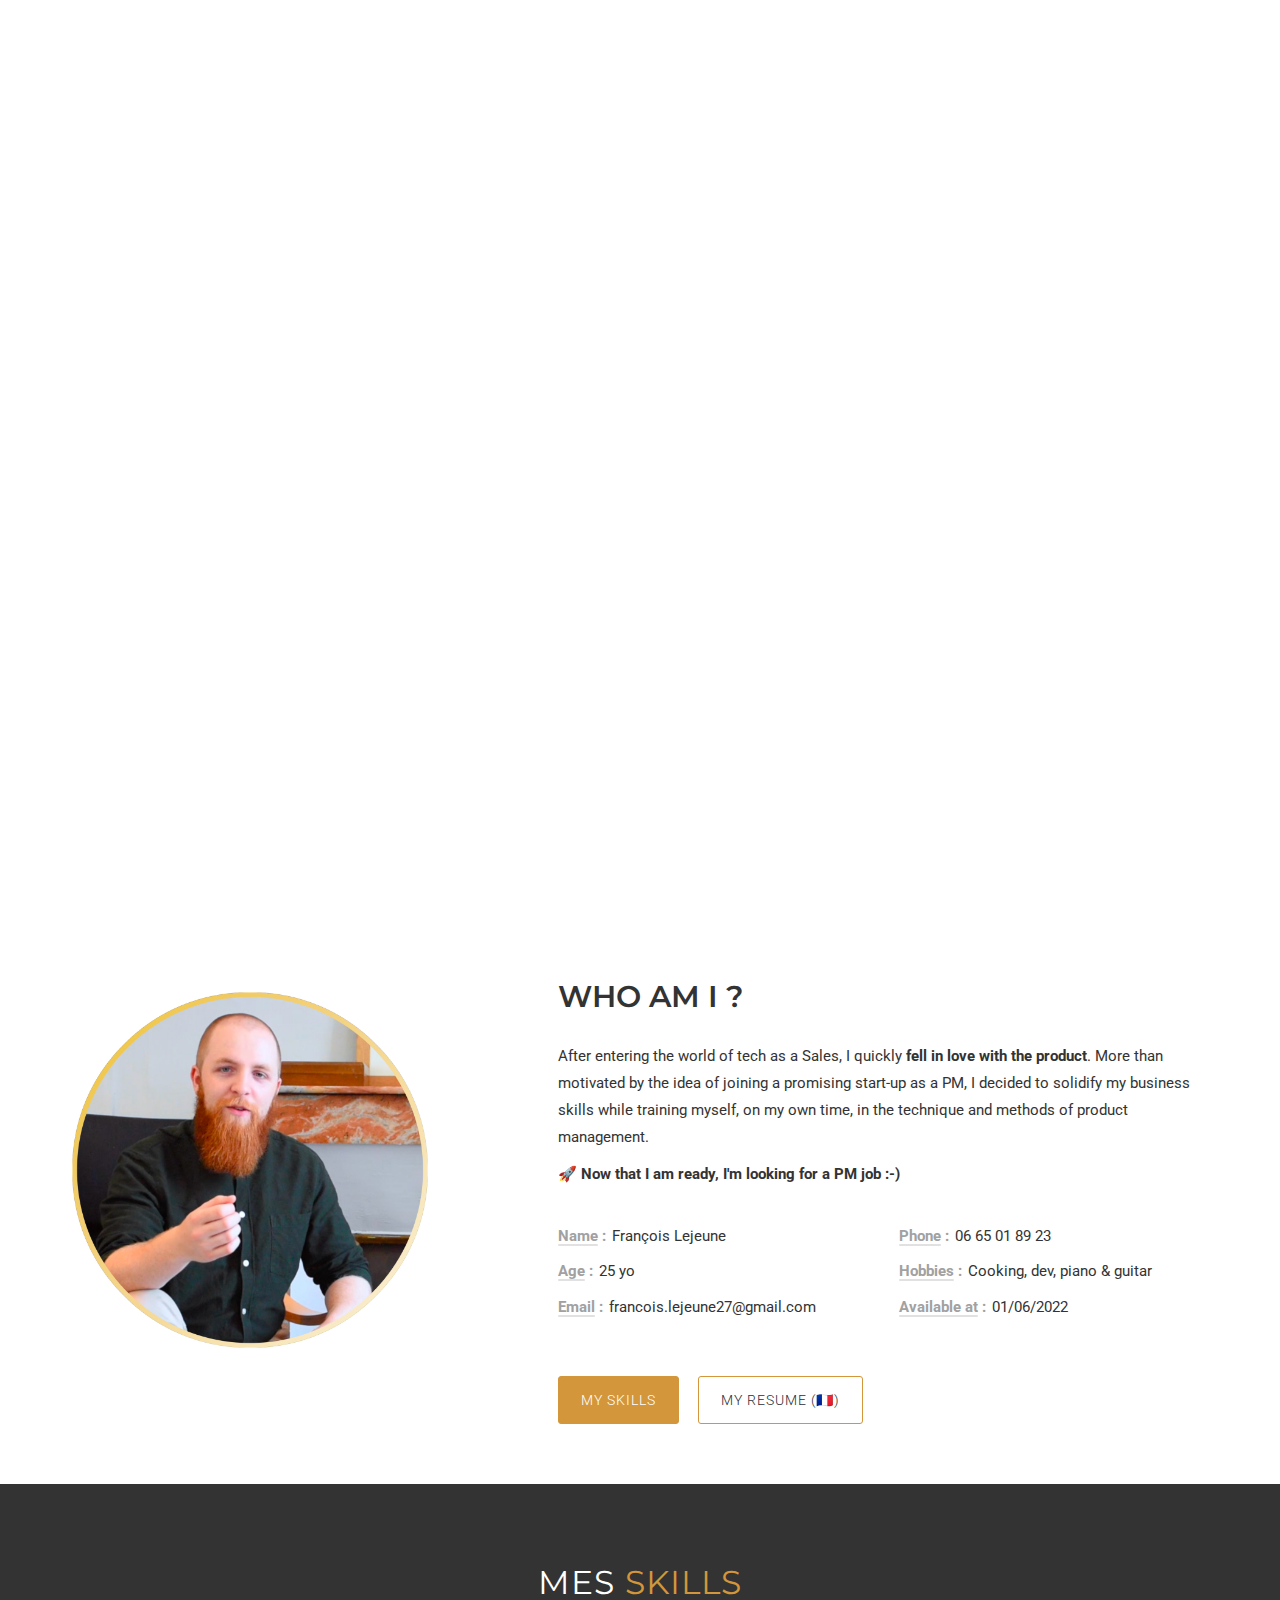
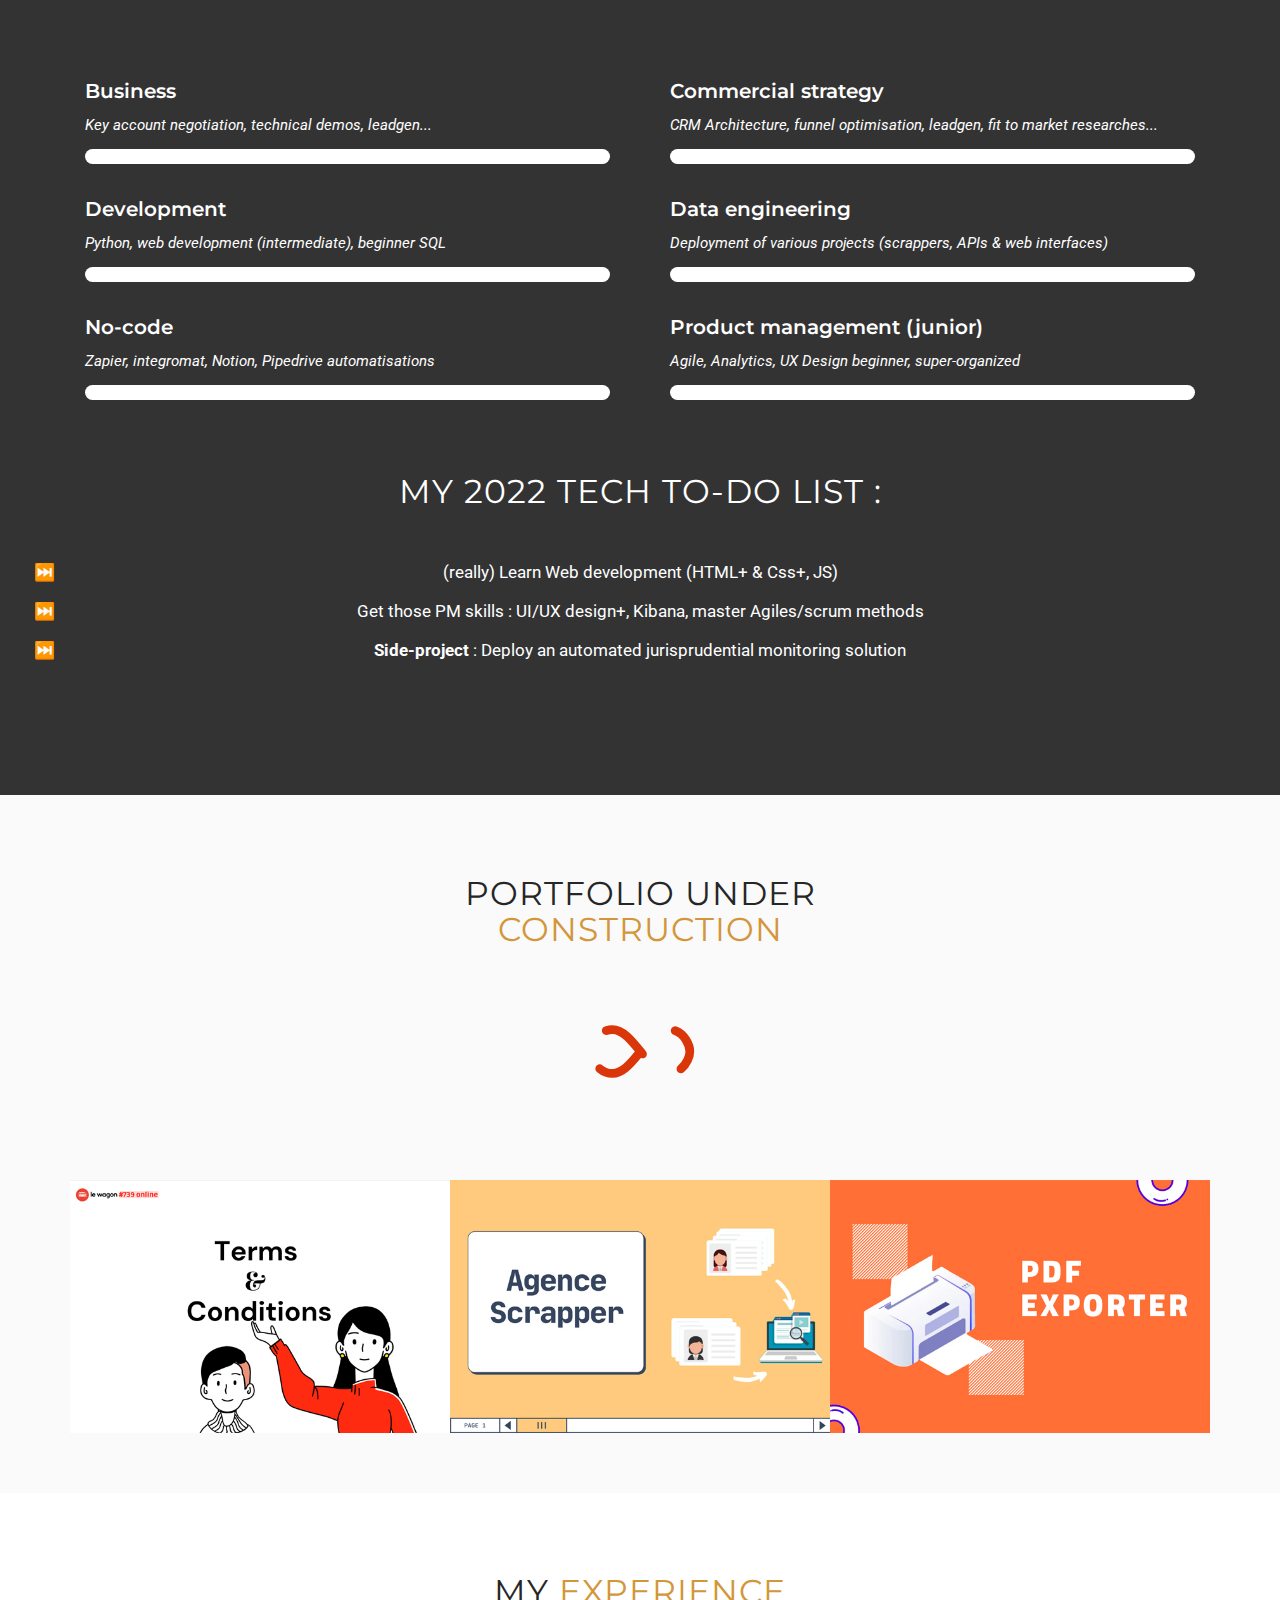
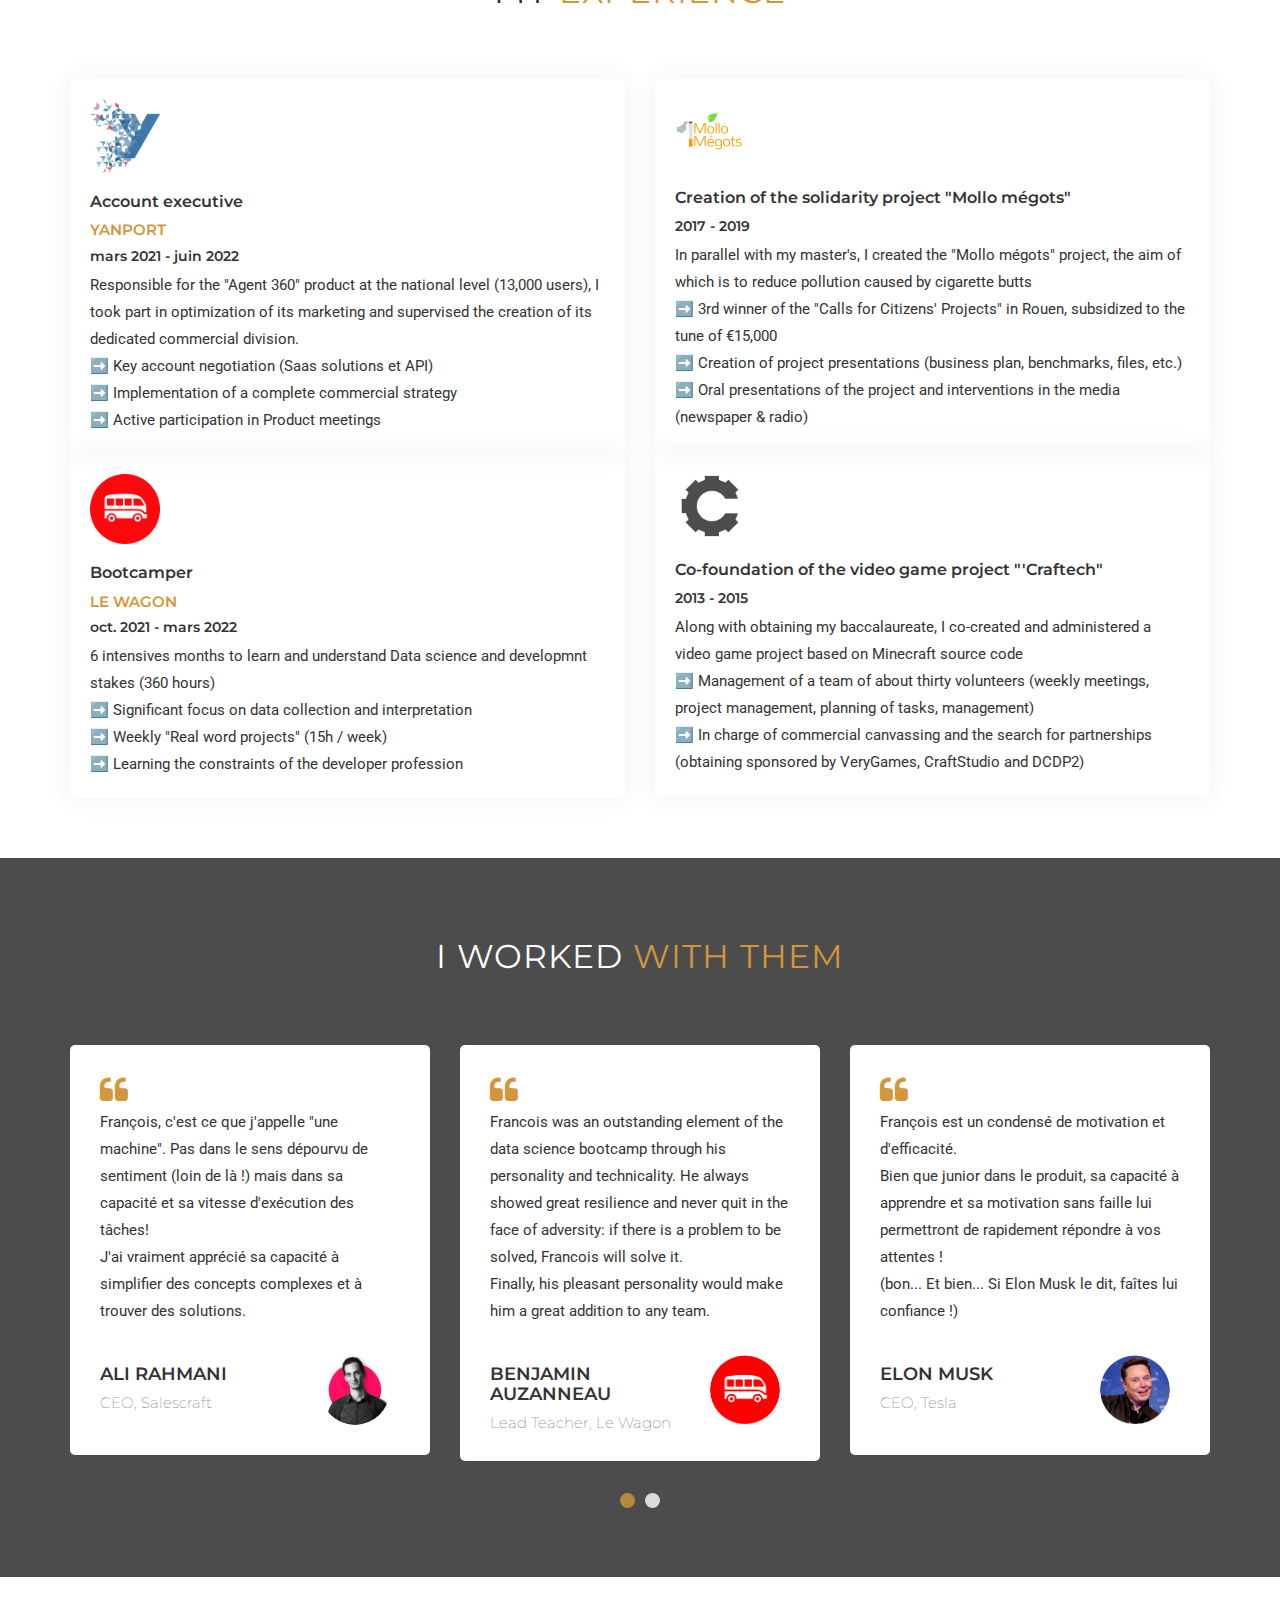
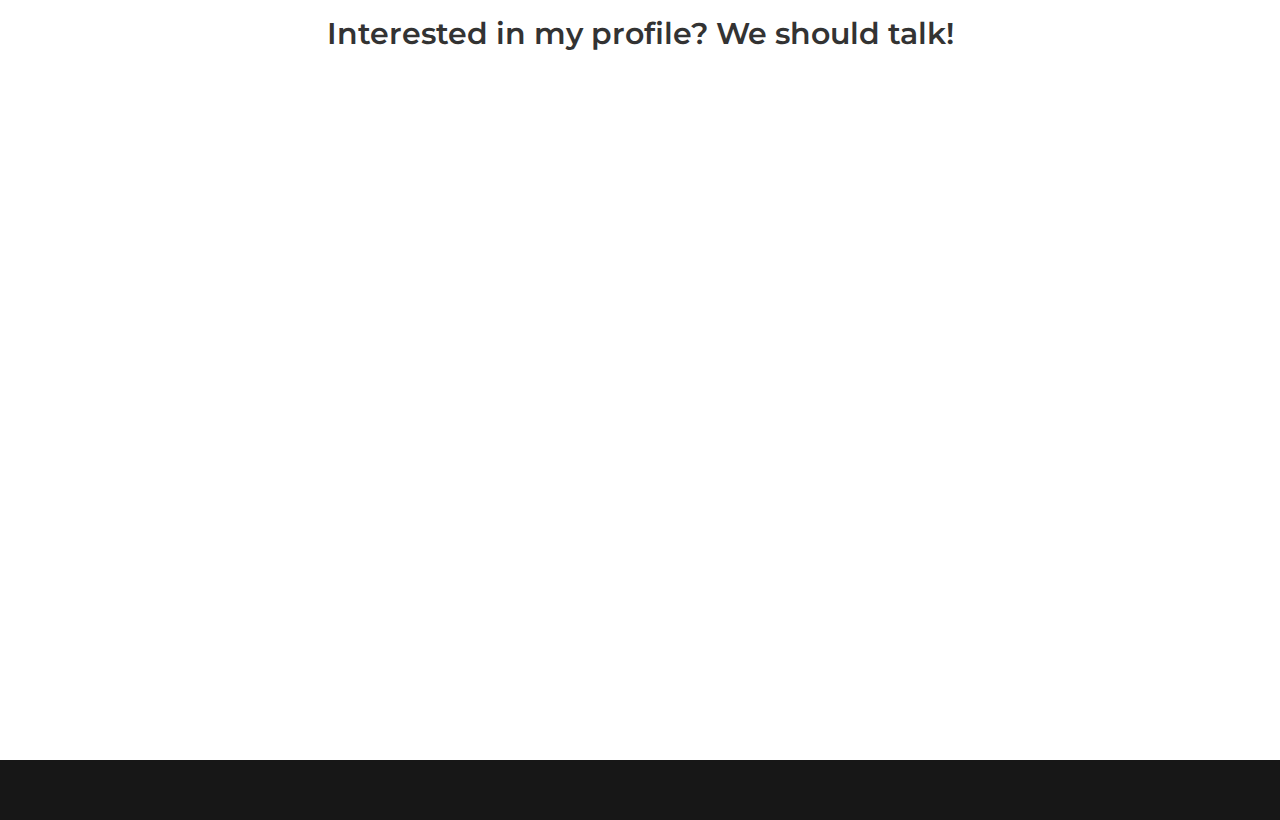
==== engindex.html @ 3908f4ee "modifying CV" ====
<!DOCTYPE html>
<html lang="en">
<head>
    <!--meta tags-->
    <meta charset="utf-8">
    <meta http-equiv="x-ua-compatible" content="ie=edge">
    <meta name="description" content="François Lejeune - Portfolio">
    <meta name="keywords" content="mourithemes, onepage, developer, resume, cv, personal, portfolio, personal resume, clean, modern">
    <meta name="author" content="MouriTheme">
    <meta name="viewport" content="width=device-width, initial-scale=1">

    <!--Template name-->
    <title>François Lejeune - Portfolio</title>

    <!--Favicon-->
    <link rel="apple-touch-icon" sizes="57x57" href="favicon/apple-icon-57x57.png">
    <link rel="apple-touch-icon" sizes="60x60" href="favicon/apple-icon-60x60.png">
    <link rel="apple-touch-icon" sizes="72x72" href="favicon/apple-icon-72x72.png">
    <link rel="apple-touch-icon" sizes="76x76" href="favicon/apple-icon-76x76.png">
    <link rel="apple-touch-icon" sizes="114x114" href="favicon/apple-icon-114x114.png">
    <link rel="apple-touch-icon" sizes="120x120" href="favicon/apple-icon-120x120.png">
    <link rel="apple-touch-icon" sizes="144x144" href="favicon/apple-icon-144x144.png">
    <link rel="apple-touch-icon" sizes="152x152" href="favicon/apple-icon-152x152.png">
    <link rel="apple-touch-icon" sizes="180x180" href="favicon/apple-icon-180x180.png">
    <link rel="icon" type="image/png" sizes="192x192"  href="favicon/android-icon-192x192.png">
    <link rel="icon" type="image/png" sizes="32x32" href="favicon/favicon-32x32.png">
    <link rel="icon" type="image/png" sizes="96x96" href="favicon/favicon-96x96.png">
    <link rel="icon" type="image/png" sizes="16x16" href="favicon/favicon-16x16.png">
    <link rel="manifest" href="favicon/manifest.json">
    <meta name="msapplication-TileColor" content="#ffffff">
    <meta name="msapplication-TileImage" content="favicon/ms-icon-144x144.png">
    <meta name="theme-color" content="#ffffff">



    <!--Font Awesome css-->
    <link rel="stylesheet" href="css/font-awesome.min.css">

    <!--Bootstrap css-->
    <link rel="stylesheet" href="css/bootstrap.min.css">

    <!--Animated headline css-->
    <link rel="stylesheet" href="css/jquery.animatedheadline.css">

    <!--Owl carousel css-->
    <link rel="stylesheet" href="css/owl.carousel.css">
    <link rel="stylesheet" href="css/owl.theme.default.css">

    <!--Magnific popup css-->
    <link rel="stylesheet" href="css/magnific-popup.css">

    <!--line icon css-->
    <link rel="stylesheet" href="css/line-icons.min.css">

    <!--Theme css-->
    <link rel="stylesheet" href="css/style.css">

    <!--Responsive css-->
    <link rel="stylesheet" href="css/responsive.css">
</head>
<body>

<!--Preloader starts-->

<div class="loader_bg"><div class="loader"></div></div>

<!--Preloader ends-->

<!--Navigation area starts-->

<header class="nav-area navbar-fixed-top">
    <div class="container">
        <div class="row">
            <!--main menu starts-->

            <div class="col-md-12">
                <div class="main-menu">
                    <div class="navbar navbar-cus">
                        <div class="navbar-header">
                            <a href="engindex.html" class="navbar-brand"><span class="logo">&#128640;<span></span></span></a> <!--change logo name-->
                            <button type="button" class="navbar-toggle" data-toggle="collapse" data-target=".navbar-collapse">
                                <span class="sr-only">Toggle navigation</span>
                                <span class="icon-bar"></span>
                                <span class="icon-bar"></span>
                                <span class="icon-bar"></span>
                            </button>
                        </div>

                        <div class="navbar-collapse collapse">
                            <nav>
                                <ul class="nav navbar-nav navbar-right">
                                    <li class="active"><a class="smooth-menu" href="#home">Home</a></li>
                                    <li><a class="smooth-menu" href="#about">About</a></li>
                                    <li><a class="smooth-menu" href="#portfolio">Projects</a></li>
                                    <li><a class="smooth-menu" href="#resume">Experience</a></li>
                                    <li><a class="smooth-menu" href="#contact">Contact</a></li>
                                    <li><a  href="index.html">&#127467;&#127479;</a></li>
                                    <li><span style="background-color: rgba(211, 150, 58, .2);
                                                    border-radius: 30%;
                                                    text-align: center;
                                                    overflow:hidden;
                                                    padding:5px;"><a href="engindex.html">&#127468;&#127463;</a></span></li>
                                </ul>
                            </nav>
                        </div>
                    </div>
                </div>
            </div>

            <!--main menu ends-->
        </div>
    </div>
</header>

<!--Navigation area ends-->

<!--Banner area starts-->

<div class="banner-area" id="home">
    <!--<div id="particles-js"></div>-->
    <div class="banner-table">
        <div class="banner-table-cell">
            <div class="welcome-text">
                <div class="container">
                    <div class="row">
                        <div class="col-md-12 col-xs-12">
                            <section class="intro animate-scale">

                                <div class="img-area">
                                    <img src="images/home/1.png" alt=""> <!--edit image-->
                                </div>

                                <h3>Welcome to<br> my portfolio</h3>

                                <h1 class="ah-headline">

                                    <span class="ah-words-wrapper">
                                        <b class="is-visible">Your next PM &#128640;</b><!--edit the designation if you are in different profession-->
                                        <b>Sales in retraining</b> <!--edit the designation if you are in different profession-->
                                        <b>Post bootcamp Le Wagon</b>
                                        <b>(Super-hyper-motivated !)</b>
                                        <b>Available to talk &#9996;</b>
                                    </span>
                                </h1>

                                <div class="social-icon">
                                    <ul>
                                        <li><a href="https://www.linkedin.com/in/fran%C3%A7ois-lejeune-9b5529aa/" target="_blank" title="Linkedin"><i class="fa fa-linkedin"></i></a></li>
                                        <li><a href="https://github.com/Deseart27" target="_blank" title="Github"><i class="fa fa-github"></i></a></li>
                                    </ul>
                                </div>


                            </section>

                            <div class="clearfix"></div>

                            <a class="mouse-scroll hidden-xs dadada" href="#about">
                                <span class="mouse">
                                    <span class="mouse-movement"></span>
                                </span>
                            </a>
                        </div>
                    </div>
                </div>
            </div>
        </div>
    </div>
</div>

<!--Banner area ends-->

<!--About area starts-->

<div class="about-area section-padding" id="about">
    <div class="container">
        <div class="row">
            <div class="col-md-4 col-sm-12">
                <div class="stack">
                    <img src="images/about/a1.jpg" alt="about image"> <!--edit image-->
                </div>
            </div>
            <div class="col-md-7 col-md-offset-1 col-sm-12">
                <div class="about-right">
                    <h2>Who am I ? </h2>
                    <p>After entering the world of tech as a Sales, I quickly <b>fell in love with the product</b>. 
                      More than motivated by the idea of joining a promising start-up as a PM, 
                      I decided to solidify my business skills while training myself, on my own time, in the technique 
                      and methods of product management. </p>
                    <p>&#128640; <b>Now that I am ready, I'm looking for a PM job :-)</b></p>
                    <br>


                    <div class="row">
                        <div class="col-sm-6">
                            <ul class="about-list">
                                <li> <span class="title">Name</span> <span class="value">François Lejeune</span> </li>
                                <li> <span class="title">Age</span> <span class="value">25 yo</span> </li>
                                <li> <span class="title">Email</span> <span class="value">francois.lejeune27@gmail.com</span> </li>
                            </ul>
                        </div>
                        <div class="col-sm-6">
                            <ul class="about-list">
                                <li> <span class="title">Phone</span> <span class="value">06 65 01 89 23</span> </li>
                                <li> <span class="title">Hobbies</span> <span class="value">Cooking, dev, piano & guitar</span> </li>
                                <li> <span class="title">Available at</span> <span class="value">01/06/2022</span> </li>
                                <br>

                            </ul>
                        </div>
                    </div>


                    <a href="#skills-bd" class="skill-btn btn-a">My skills</a>
                    <a href="images/about/CV-Flejeune.pdf" class="down-btn btn-a" download>My resume (&#127467;&#127479;)</a>

                </div>
            </div>
        </div>
    </div>
</div>

<!--About area ends -->

<!--Skills area starts-->

<div id="skills-bd" class="skills-area section-padding">
  <div class="container">
    <div class="row">
      <div class="section-title">
        <h2>Mes <span>skills</span></h2>
      </div>
    </div>

    <div class="row">
      <div class="col-md-12">
        <div class="about-text-right">

          <div id="skills">

            <div class="row">

              <div class="col-md-6">
                <div class="col-md-12">

                  <!-- skillbar -->
                  <div class="skillbar" data-percent="80%">
                    <!--edit percentage-->

                    <h6 class="skillbar-title">Business</h6>
                    <p class="skillbar-detail">Key account negotiation, technical demos, leadgen...</p>
                    <!--edit skills-->
                    <h6 class="skillbar-percent"></h6>
                    <!--edit percentage-->

                    <div class="skillbar-bar">
                      <div class="skillbar-child"></div>
                    </div>

                  </div>
                  <!-- end skillbar -->

                </div>


                <div class="col-md-12">

                  <!-- skillbar -->
                  <div class="skillbar" data-percent="65%">
                    <!--edit percentage-->

                    <h6 class="skillbar-title">Development</h6>
                    <p class="skillbar-detail">Python, web development (intermediate), beginner SQL</p>
                    <!--edit skills-->
                    <h6 class="skillbar-percent"></h6>
                    <!--edit percentage-->

                    <div class="skillbar-bar">
                      <div class="skillbar-child"></div>
                    </div>

                  </div>
                  <!-- end skillbar -->

                </div>

                <div class="col-md-12">

                  <!-- skillbar -->
                  <div class="skillbar" data-percent="70%">
                    <!--edit percentage-->

                    <h6 class="skillbar-title">No-code</h6>
                    <p class="skillbar-detail">Zapier, integromat, Notion, Pipedrive automatisations  </p>
                    <!--edit skills-->
                    <h6 class="skillbar-percent"></h6>
                    <!--edit percentage-->

                    <div class="skillbar-bar">
                      <div class="skillbar-child"></div>
                    </div>

                  </div>
                  <!-- end skillbar -->

                </div>
              </div>

              <div class="col-md-6">
                <div class="col-md-12">

                  <!-- skillbar -->
                  <div class="skillbar" data-percent="85%">
                    <!--edit percentage-->

                    <h6 class="skillbar-title">Commercial strategy</h6>
                    <p class="skillbar-detail">CRM Architecture, funnel optimisation, leadgen, fit to market researches...</p>
                    <!--edit skills-->
                    <h6 class="skillbar-percent"></h6>
                    <!--edit percentage-->

                    <div class="skillbar-bar">
                      <div class="skillbar-child"></div>
                    </div>

                  </div>
                  <!-- end skillbar -->

                </div>


                <div class="col-md-12">

                  <!-- skillbar -->
                  <div class="skillbar" data-percent="55%">
                    <!--edit percentage-->

                    <h6 class="skillbar-title">Data engineering</h6>
                    <p class="skillbar-detail">Deployment of various projects (scrappers, APIs & web interfaces)</p>
                    <!--edit skills-->
                    <h6 class="skillbar-percent"></h6>
                    <!--edit percentage-->

                    <div class="skillbar-bar">
                      <div class="skillbar-child"></div>
                    </div>

                  </div>
                  <!-- end skillbar -->

                </div>


                <div class="col-md-12">

                  <!-- skillbar -->
                  <div class="skillbar" data-percent="66%">
                    <!--edit percentage-->

                    <h6 class="skillbar-title">Product management (junior)</h6>
                    <p class="skillbar-detail">Agile, Analytics, UX Design beginner, super-organized</p>
                    <!--edit skills-->
                    <h6 class="skillbar-percent"></h6>
                    <!--edit percentage-->

                    <div class="skillbar-bar">
                      <div class="skillbar-child"></div>
                    </div>

                  </div>
                  <!-- end skillbar -->

                </div>
              </div>

            </div>

          </div>

        </div>
      </div>
  </div>
      <div class="row">
        <div class="section-title">
            <div class="post-skillbar-next">
              <br>
              <h2>My 2022 tech <span></span>TO-DO list :</h2>
              <br>
              <li>  (really) Learn Web development  (HTML+ & Css+, JS)</li>
              <li>  Get those PM skills : UI/UX design+, Kibana, master Agiles/scrum methods</li>
              <li>  <b>Side-project</b> : Deploy an automated jurisprudential monitoring solution</li>

            </div>
        </div>
      </div>
  </div>
</div>

<!--Skills area ends-->





<!--Portfolio area starts-->

<div id="portfolio" class="portfolio-area section-padding">
  <div class="container">
    <div class="row">
      <div class="section-title">
        <h2>Portfolio under <span><br>construction</span></h2>
        <br>
        <img src="images/port/Infinity-1.2s-137px.svg">

      </div>
    </div>
  </div>
  <div class="portfolio-content">
    </div>
    <div class="container">
      <div class="row port-items" id="img-filter" style="position: relative; height: 570px;">
        <div class="col-md-4 col-sm-6 col-xs-12 single-port design photography"
          style="position: absolute; left: 0px; top: 0px;">
          <div class="project-item">
            <a href="engproject1.html">
              <img src="images/port/1.jpg" alt="portfolio image">
              <div class="overlay" href="engproject1.html">
                <div class="overlay-inner">
                  <h4>Terms & Conditions</h4>
                  <p>Le Wagon final project</p>
                </div>
              </div>
            </a>
          </div>
        </div>
        <div class="col-md-4 col-sm-6 col-xs-12 single-port design" style="position: absolute; left: 380px; top: 0px;">
          <div class="project-item">
            <a href="engproject2.html">
              <img src="images/port/2.jpg" alt="portfolio image">
              <div class="overlay" href="engproject2.html">
                <div class="overlay-inner">
                  <h4>Agence scrapper</h4>
                  <p>Leadgen dedicated scrapper</p>
                </div>
              </div>
            </a>
          </div>
        </div>
        <div class="col-md-4 col-sm-6 col-xs-12 single-port photography"
          style="position: absolute; left: 760px; top: 0px;">
          <div class="project-item">
            <a href="engproject3.html">
              <img src="images/port/pdf.jpg" alt="portfolio image">
              <div class="overlay" href="project1.html">
                <div class="overlay-inner">
                  <h4>Pdf exporter</h4>
                  <p>Utility tool</p>
                </div>
              </div>
            </a>
          </div>
        </div>
        </div>
      </div>
    </div>
  </div>
</div>

<!--Portfolio area ends-->


<!--Experience area starts-->

<div id="resume" class="experience-area section-padding">
  <div class="container">
    <div class="row">
      <div class="section-title">
        <h2>My <span>Experience</span></h2>
      </div>
    </div>
    <div class="row">
      <div class="col-md-6">
        <ul class="resumes">
          <li class="resume-item expr">
            <img class = "resume-company-pic" src="images/exp/yanport.png">
            <h3>Account executive</h3>
            <h4>Yanport</h4>
            <h5>mars 2021 - juin 2022</h5>
            <p> Responsible for the "Agent 360" product at the national level (13,000 users), I took part in
               optimization of its marketing and supervised the creation of its dedicated commercial division.</p>
              <p>&#10145;&#65039; Key account negotiation (Saas solutions et API)</p>
              <p>&#10145;&#65039; Implementation of a complete commercial strategy</p>
              <p>&#10145;&#65039; Active participation in Product meetings</p>
          </li>
          <li class="resume-item expr">
            <img class="resume-company-pic" src="images/exp/lewagon.png">
            <h3>Bootcamper</h3>
            <h4>Le Wagon</h4>
            <h5>oct. 2021 - mars 2022</h5>
              <p>6 intensives months to learn and understand Data science and developmnt stakes (360 hours)</p>
              <p>&#10145;&#65039; Significant focus on data collection and interpretation</p>
              <p>&#10145;&#65039; Weekly "Real word projects" (15h / week)</p>
              <p>&#10145;&#65039; Learning the constraints of the developer profession</p>

          </li>

        </ul>
      </div>

      <div class="col-md-6">
        <ul class="resumes">

          <li class="resume-item expr">
            <img class="resume-company-pic" src="images/exp/mollomegots.png">
            <h3>Creation of the solidarity project "Mollo mégots"</h3>
            <h5>2017 - 2019</h5>
            <p>In parallel with my master's, I created the "Mollo mégots" project, the aim of which is to reduce
              pollution caused by cigarette butts</p>
            <p>&#10145;&#65039; 3rd winner of the "Calls for Citizens' Projects" in Rouen, subsidized to the tune of €15,000</p>
            <p>&#10145;&#65039; Creation of project presentations (business plan, benchmarks, files, etc.)</p>
            <p>&#10145;&#65039; Oral presentations of the project and interventions in the media (newspaper & radio)</p>
          </li>

          <li class="resume-item expr">
            <img class="resume-company-pic" src="images/exp/craftech.png">
            <h3>Co-foundation of the video game project "'Craftech"</h3>

            <h5> 2013 - 2015</h5>
            <p>Along with obtaining my baccalaureate, I co-created and administered a video game project
              based on Minecraft source code</p>
              <p>&#10145;&#65039; Management of a team of about thirty volunteers (weekly meetings, project management, planning of
                tasks, management)</p>
              <p>&#10145;&#65039; In charge of commercial canvassing and the search for partnerships (obtaining
                sponsored by VeryGames, CraftStudio and DCDP2)
              </p>
          </li>


        </ul>
      </div>
    </div>
  </div>
</div>




<!--Testimonial Area Starts-->

<div id="testimonial" class="testimonial-area section-padding">
  <div class="container">
    <div class="row">
      <div class="section-title">
        <h2>I worked <span>with them</span></h2>
      </div>
    </div>
    <div class="row">

      <div class="col-md-12">
        <div class="testimonial-slider owl-carousel">
          <div class="single-testimonial">

            <div class="testi-comment">
              <i class="fa fa-quote-left"></i>
              <p>François, c'est ce que j'appelle "une machine". Pas dans le sens dépourvu de sentiment (loin de là !) mais dans sa
              capacité et sa vitesse d'exécution des tâches!
              <br>J'ai vraiment apprécié sa capacité à simplifier des concepts
              complexes et à trouver des solutions.</p>
            </div>

            <div class="row">
              <div class="col-md-8 col-xs-8">
                <h2>Ali Rahmani</h2>
                <!--edit here-->
                <h3>CEO, Salescraft</h3>
                <!--edit here-->
              </div>
              <div class="col-md-4 col-xs-4">
                <div class="testi-img">
                  <img src="images/testimonial/testi1.png" alt="testimonial image">
                  <!--edit image here-->
                </div>
              </div>
            </div>

          </div>
          <div class="single-testimonial">

            <div class="testi-comment">
              <i class="fa fa-quote-left"></i>
              <p>Francois was an outstanding element of the data science bootcamp through his personality and technicality.
              He always showed great resilience and never quit in the face of adversity: if there is a problem to be solved,
              Francois will solve it.
              <br>Finally, his pleasant personality would make him a great addition to any team.</p>
            </div>

            <div class="row">
              <div class="col-md-8 col-xs-8">
                <h2>Benjamin Auzanneau</h2>
                <!--edit here-->
                <h3>Lead Teacher, Le Wagon</h3>
                <!--edit here-->
              </div>
              <div class="col-md-4 col-xs-4">
                <div class="testi-img">
                  <img src="images/testimonial/testi2.jpg" alt="testimonial image">
                  <!--edit image here-->
                </div>
              </div>
            </div>

          </div>
          <div class="single-testimonial">

            <div class="testi-comment">
              <i class="fa fa-quote-left"></i>
              <p>François est un condensé de motivation et d'efficacité.
                <br>Bien que junior dans le produit, sa capacité à apprendre et sa motivation
                sans faille lui permettront de rapidement répondre à vos attentes !
                <br>(bon... Et bien... Si Elon Musk le dit, faîtes lui confiance  !)
              </p>
            </div>

            <div class="row">
              <div class="col-md-8 col-xs-8">
                <h2>Elon Musk</h2>
                <!--edit here-->
                <h3>CEO, Tesla</h3>
                <!--edit here-->
              </div>
              <div class="col-md-4 col-xs-4">
                <div class="testi-img">
                  <img src="images/testimonial/testi3.jpg" alt="testimonial image">
                  <!--edit here-->
                </div>
              </div>
            </div>

          </div>
          <div class="single-testimonial">

            <div class="testi-comment">
              <i class="fa fa-quote-left"></i>
              <p>François is amazing and extremely reliable.
                I am constantly astonished by his determination and his ability to positively deal with challenges. 
                He is hardworking, driven and can accomplish anything he sets his mind to.
                Working with him on the final project of the Le Wagon Bootcamp was an amazing experience.
              </p>
            </div>

            <div class="row">
              <div class="col-md-8 col-xs-8">
                <h2>Deuza Varela</h2>
                <!--edit here-->
                <h3>Product support Analyst, Cazoo</h3>
                <!--edit here-->
              </div>
              <div class="col-md-4 col-xs-4">
                <div class="testi-img">
                  <img src="images/testimonial/testi4.jpg" alt="testimonial image">
                  <!--edit here-->
                </div>
              </div>
            </div>

          </div>
        </div>
      </div>

    </div>
  </div>
</div>

<!--Testimonial Area Ends-->




<!-- Début de widget en ligne Calendly -->
<div id="contact" class="calendly_widget">
  <h2>Interested in my profile? We should talk!</h2>
  <div class="calendly-inline-widget"
    data-url="https://calendly.com/francois-lejeune/recrutement?hide_landing_page_details=1&hide_gdpr_banner=1"
    style="min-width:320px;height:700px;"></div>
  <script type="text/javascript" src="https://assets.calendly.com/assets/external/widget.js" async></script>
</div>
<!-- Fin de widget en ligne Calendly -->


<!--Contact Area Ends-->

<!--Footer Area Starts-->

<div class="footer-area">

</div>

<!--Footer Area Ends-->









<!--Latest version JQuery-->
<script src="js/jquery-3.2.1.min.js"></script>

<!--Bootstrap js-->
<script src="js/bootstrap.min.js"></script>

<!--Animated headline js-->
<script src="js/jquery.animatedheadline.js"></script>

<!--Magnific popup js-->
<script src="js/jquery.magnific-popup.js"></script>
<script src="js/custom.js"></script>

<!--Validator js-->
<script src="js/jquery.waypoints.js"></script>

<!--Counter up js-->
<script src="js/jquery.counterup.min.js"></script>

<!--imagesloaded js-->
<script src="js/imagesloaded.min.js"></script>

<!--isotope js-->
<script src="js/isotope.pkgd.min.js"></script>

<!--Owl Carousel js-->
<script src="js/owl.carousel.js"></script>

<!--Validator js-->
<script src="js/validator.js"></script>

<!--Contact js-->
<script src="js/contact.js"></script>

<!--particles js-->
<!--<script src="js/particles.js"></script>-->
<script src="js/app.js"></script>

<!--Main js-->
<script src="js/main.js"></script>

</body>
</html>
---- css/line-icons.min.css ----
@font-face {
	font-family: et-line;
	src: url(../fonts/et-line.eot);
	src: url(../fonts/et-lined41dd41d.html?#iefix) format('embedded-opentype'), url(../fonts/et-line.woff) format('woff'), url(../fonts/et-line.ttf) format('truetype'), url(../fonts/et-line.svg#et-line) format('svg');
	font-weight: 400;
	font-style: normal
}
[data-icon]:before {
	font-family: et-line;
	content: attr(data-icon);
	speak: none;
	font-weight: 400;
	font-variant: normal;
	text-transform: none;
	line-height: 1;
	-webkit-font-smoothing: antialiased;
	-moz-osx-font-smoothing: grayscale;
	display: inline-block
}
.icon-adjustments,
.icon-alarmclock,
.icon-anchor,
.icon-aperture,
.icon-attachment,
.icon-bargraph,
.icon-basket,
.icon-beaker,
.icon-bike,
.icon-book-open,
.icon-briefcase,
.icon-browser,
.icon-calendar,
.icon-camera,
.icon-caution,
.icon-chat,
.icon-circle-compass,
.icon-clipboard,
.icon-clock,
.icon-cloud,
.icon-compass,
.icon-desktop,
.icon-dial,
.icon-document,
.icon-documents,
.icon-download,
.icon-dribbble,
.icon-edit,
.icon-envelope,
.icon-expand,
.icon-facebook,
.icon-flag,
.icon-focus,
.icon-gears,
.icon-genius,
.icon-gift,
.icon-global,
.icon-globe,
.icon-googleplus,
.icon-grid,
.icon-happy,
.icon-hazardous,
.icon-heart,
.icon-hotairballoon,
.icon-hourglass,
.icon-key,
.icon-laptop,
.icon-layers,
.icon-lifesaver,
.icon-lightbulb,
.icon-linegraph,
.icon-linkedin,
.icon-lock,
.icon-magnifying-glass,
.icon-map,
.icon-map-pin,
.icon-megaphone,
.icon-mic,
.icon-mobile,
.icon-newspaper,
.icon-notebook,
.icon-paintbrush,
.icon-paperclip,
.icon-pencil,
.icon-phone,
.icon-picture,
.icon-pictures,
.icon-piechart,
.icon-presentation,
.icon-pricetags,
.icon-printer,
.icon-profile-female,
.icon-profile-male,
.icon-puzzle,
.icon-quote,
.icon-recycle,
.icon-refresh,
.icon-ribbon,
.icon-rss,
.icon-sad,
.icon-scissors,
.icon-scope,
.icon-search,
.icon-shield,
.icon-speedometer,
.icon-strategy,
.icon-streetsign,
.icon-tablet,
.icon-target,
.icon-telescope,
.icon-toolbox,
.icon-tools,
.icon-tools-2,
.icon-trophy,
.icon-tumblr,
.icon-twitter,
.icon-upload,
.icon-video,
.icon-wallet,
.icon-wine {
	font-family: et-line;
	speak: none;
	font-style: normal;
	font-weight: 400;
	font-variant: normal;
	text-transform: none;
	line-height: 1;
	-webkit-font-smoothing: antialiased;
	-moz-osx-font-smoothing: grayscale;
	display: inline-block
}
.icon-mobile:before {
	content: "\e000"
}
.icon-laptop:before {
	content: "\e001"
}
.icon-desktop:before {
	content: "\e002"
}
.icon-tablet:before {
	content: "\e003"
}
.icon-phone:before {
	content: "\e004"
}
.icon-document:before {
	content: "\e005"
}
.icon-documents:before {
	content: "\e006"
}
.icon-search:before {
	content: "\e007"
}
.icon-clipboard:before {
	content: "\e008"
}
.icon-newspaper:before {
	content: "\e009"
}
.icon-notebook:before {
	content: "\e00a"
}
.icon-book-open:before {
	content: "\e00b"
}
.icon-browser:before {
	content: "\e00c"
}
.icon-calendar:before {
	content: "\e00d"
}
.icon-presentation:before {
	content: "\e00e"
}
.icon-picture:before {
	content: "\e00f"
}
.icon-pictures:before {
	content: "\e010"
}
.icon-video:before {
	content: "\e011"
}
.icon-camera:before {
	content: "\e012"
}
.icon-printer:before {
	content: "\e013"
}
.icon-toolbox:before {
	content: "\e014"
}
.icon-briefcase:before {
	content: "\e015"
}
.icon-wallet:before {
	content: "\e016"
}
.icon-gift:before {
	content: "\e017"
}
.icon-bargraph:before {
	content: "\e018"
}
.icon-grid:before {
	content: "\e019"
}
.icon-expand:before {
	content: "\e01a"
}
.icon-focus:before {
	content: "\e01b"
}
.icon-edit:before {
	content: "\e01c"
}
.icon-adjustments:before {
	content: "\e01d"
}
.icon-ribbon:before {
	content: "\e01e"
}
.icon-hourglass:before {
	content: "\e01f"
}
.icon-lock:before {
	content: "\e020"
}
.icon-megaphone:before {
	content: "\e021"
}
.icon-shield:before {
	content: "\e022"
}
.icon-trophy:before {
	content: "\e023"
}
.icon-flag:before {
	content: "\e024"
}
.icon-map:before {
	content: "\e025"
}
.icon-puzzle:before {
	content: "\e026"
}
.icon-basket:before {
	content: "\e027"
}
.icon-envelope:before {
	content: "\e028"
}
.icon-streetsign:before {
	content: "\e029"
}
.icon-telescope:before {
	content: "\e02a"
}
.icon-gears:before {
	content: "\e02b"
}
.icon-key:before {
	content: "\e02c"
}
.icon-paperclip:before {
	content: "\e02d"
}
.icon-attachment:before {
	content: "\e02e"
}
.icon-pricetags:before {
	content: "\e02f"
}
.icon-lightbulb:before {
	content: "\e030"
}
.icon-layers:before {
	content: "\e031"
}
.icon-pencil:before {
	content: "\e032"
}
.icon-tools:before {
	content: "\e033"
}
.icon-tools-2:before {
	content: "\e034"
}
.icon-scissors:before {
	content: "\e035"
}
.icon-paintbrush:before {
	content: "\e036"
}
.icon-magnifying-glass:before {
	content: "\e037"
}
.icon-circle-compass:before {
	content: "\e038"
}
.icon-linegraph:before {
	content: "\e039"
}
.icon-mic:before {
	content: "\e03a"
}
.icon-strategy:before {
	content: "\e03b"
}
.icon-beaker:before {
	content: "\e03c"
}
.icon-caution:before {
	content: "\e03d"
}
.icon-recycle:before {
	content: "\e03e"
}
.icon-anchor:before {
	content: "\e03f"
}
.icon-profile-male:before {
	content: "\e040"
}
.icon-profile-female:before {
	content: "\e041"
}
.icon-bike:before {
	content: "\e042"
}
.icon-wine:before {
	content: "\e043"
}
.icon-hotairballoon:before {
	content: "\e044"
}
.icon-globe:before {
	content: "\e045"
}
.icon-genius:before {
	content: "\e046"
}
.icon-map-pin:before {
	content: "\e047"
}
.icon-dial:before {
	content: "\e048"
}
.icon-chat:before {
	content: "\e049"
}
.icon-heart:before {
	content: "\e04a"
}
.icon-cloud:before {
	content: "\e04b"
}
.icon-upload:before {
	content: "\e04c"
}
.icon-download:before {
	content: "\e04d"
}
.icon-target:before {
	content: "\e04e"
}
.icon-hazardous:before {
	content: "\e04f"
}
.icon-piechart:before {
	content: "\e050"
}
.icon-speedometer:before {
	content: "\e051"
}
.icon-global:before {
	content: "\e052"
}
.icon-compass:before {
	content: "\e053"
}
.icon-lifesaver:before {
	content: "\e054"
}
.icon-clock:before {
	content: "\e055"
}
.icon-aperture:before {
	content: "\e056"
}
.icon-quote:before {
	content: "\e057"
}
.icon-scope:before {
	content: "\e058"
}
.icon-alarmclock:before {
	content: "\e059"
}
.icon-refresh:before {
	content: "\e05a"
}
.icon-happy:before {
	content: "\e05b"
}
.icon-sad:before {
	content: "\e05c"
}
.icon-facebook:before {
	content: "\e05d"
}
.icon-twitter:before {
	content: "\e05e"
}
.icon-googleplus:before {
	content: "\e05f"
}
.icon-rss:before {
	content: "\e060"
}
.icon-tumblr:before {
	content: "\e061"
}
.icon-linkedin:before {
	content: "\e062"
}
.icon-dribbble:before {
	content: "\e063"
}
---- css/style.css ----
/*********************************************************

    Template Name:  Robin - Personal Portfolio HTML Template
    Author: MouriTheme
    Version: 1.0
    Design and Developed by: MouriTheme

    NB: This is the main stylesheet of this theme.

***********************************************************/

/*Table of Content


1. Default css
2. Preloader Css
3. Navigation area css
4. Mouse animation css
5. Banner area css
6. About area css
7. Services area css
8. skills area css
9. Portfolio area css
10. Statistic area css
11. Experience area css
12. Testimonial area css
13. Contact area css
14. Footer area css

*/


/*===============================
	1. Google Fonts
===============================*/

@import url('https://fonts.googleapis.com/css?family=Roboto:300,400,500,600');
@import url('https://fonts.googleapis.com/css?family=Montserrat:300,400,500,600');


:root {
    --main_color: #d3963a;
    --second_color: #d3963a;
}

/*--- 1. Default css starts ---*/

html,body{
    height: 100%;
}

body{
    font-family: 'Roboto', sans-serif;
    width: 100%;
    height: 100%;
    font-size: 15px;
    line-height: 1.7;
    color: #333333;
    font-weight: 400;
}

h1,
h2,
h3,
h4,
h5,
h6{
    color: #333333;
    font-weight: 600;
    font-family: 'Montserrat', sans-serif;
}

p {
    letter-spacing: 0;
    line-height:1.8;
}

a{
    text-decoration: none;
    -webkit-transition: all 0.4s;
    -o-transition: all 0.4s;
    transition: all 0.4s;
}

a:focus{
    outline:none;
    text-decoration: none;
}

a:hover{
    outline:none;
    text-decoration: none;
}

ul,li{
    margin: 0;
    padding: 0;
}

img {
    max-width: 100%;
    height: auto;
}

.section-padding{
    padding: 60px 0;
}

.section-title {
    text-align: center;
    padding-bottom: 60px;
}
.section-title h2 span{
    color: var(--main_color);
}
.section-title h2 {
    font-size: 33px;
    color: #262626;
    letter-spacing: 1px;
    font-weight: 400;
    text-transform: uppercase;
}


/*--- Default css ends---*/

/*-------------- 2. Preloader css starts ---------------*/

.loader_bg {
    position: fixed;
    z-index: 9999999;
    background: #fff;
    width: 100%;
    height: 100%;
}

.loader {
    border: 0 solid transparent;
    border-radius: 50%;
    width: 150px;
    height: 150px;
    position: absolute;
    top: calc(50vh - 75px);
    left: calc(50vw - 75px);
}

.loader:before, .loader:after {
    content: '';
    border: 1em solid var(--main_color);
    border-radius: 50%;
    width: inherit;
    height: inherit;
    position: absolute;
    top: 0;
    left: 0;
    animation: loader 2s linear infinite;
    opacity: 0;
}

.loader:before {
    animation-delay: .5s;
}

@keyframes loader {
    0% {
        transform: scale(0);
        opacity: 0; }
    50% {
        opacity: 1; }
    100% {
        transform: scale(1);
        opacity: 0; }
}


/*---------- preloader css ends -------------*/

/*--- 3. Mouse animation starts---*/

@-webkit-keyframes scroll-ani {
    0% {
        opacity: 1;
        top: 29%;
    }
    15% {
        opacity: 1;
        top: 50%;
    }
    50% {
        opacity: 0;
        top: 50%;
    }
    100% {
        opacity: 0;
        top: 29%;
    }
}

@keyframes scroll-ani {
    0% {
        opacity: 1;
        top: 29%;
    }
    15% {
        opacity: 1;
        top: 50%;
    }
    50% {
        opacity: 0;
        top: 50%;
    }
    100% {
        opacity: 0;
        top: 29%;
    }
}

.mouse-scroll {
    position: absolute;
    left: 48%;
    display: inline-block;
    line-height: 18px;
    font-size: 13px;
    font-weight: normal;
    color: #ffffff;
    letter-spacing: 2px;
    margin-top: 5%;
    text-decoration: none;
    overflow: hidden;
}

.mouse-scroll .mouse {
    position: relative;
    display: block;
    width: 35px;
    height: 60px;
    margin: 0 auto 20px;
    -webkit-box-sizing: border-box;
    box-sizing: border-box;
    border: 3px solid #ffffff;
    border-radius: 23px;
}

.mouse-scroll .mouse .mouse-movement {
    position: absolute;
    display: block;
    top: 29%;
    left: 50%;
    width: 8px;
    height: 8px;
    margin: -4px 0 0 -4px;
    background: #ffffff;
    border-radius: 50%;
    -webkit-animation: scroll-ani 2s linear infinite;
    animation: scroll-ani 2s linear infinite;
}

/*---mouse animation ends---*/

/*---------- 4. Nav area css starts -------------*/

.nav-area{
    height: 65px;
}

.nav-area.sticky_navigation{
    background: #fafafa;
    height: 80px;
}

.navbar-nav {
    margin-top: 15px;
}

.sticky_navigation{
    -webkit-transition: all 0.4s ease-out;
    -o-transition: all 0.4s ease-out ;
    transition: all 0.4s ease-out ;
    -webkit-box-shadow: 0px 3px 4.6px 0.3px rgba(0,0,0,0.25);
    box-shadow: 0px 3px 4.6px 0.3px rgba(0,0,0,0.25);
}

.sticky_navigation .main-menu{
    margin-top: 0;
}

.sticky_navigation .navbar-brand, .sticky_navigation .navbar-brand span {
    color: #000000;
}

.sticky_navigation .navbar-brand:hover, .sticky_navigation .navbar-brand:focus, .sticky_navigation .navbar-brand span {
    color: #262626;
}

.sticky_navigation .nav li a {
    color: #262626;
}

.sticky_navigation .nav li.active a{
    color: var(--main_color);
}

.sticky_navigation .nav li.active::after {
    border-bottom: 1px solid #262626;
    content: "";
    display: block;
    margin: 0 auto;
    width: 50%;
}

.sticky_navigation .navbar-brand:hover{
    color: #ffffff;
}

.sticky_navigation .logo span {
    color: var(--main_color);
}

.main-menu{
    -webkit-transition: all 0.4s ease-out;
    -o-transition: all 0.4s ease-out;
    transition: all 0.4s ease-out;
    margin-top: 10px;
}

.navbar{
    border:0;
    margin-bottom: 0;
}

.navbar-brand{
    padding: 25px 0;
    text-transform: uppercase;
    font-size: 25px;
    display: block;
    color: #ffffff;
    font-weight: 800;
}

.logo {
    padding: 5px;
    font-size: 32px;
    letter-spacing: 3px;
}

.logo span {
    color: var(--main_color);
}

.navbar-brand:focus, .navbar-brand:hover {
    text-decoration: none;
    color: #ffffff;
}

.navbar-right li{
    display: inline-block;
    float: none;
}

.navbar-right li a{
    color: #ffffff;
    text-transform: uppercase;
    font-weight: 400;
}

.navbar-right li.active a{
    color: var(--main_color);
}

.nav > li > a:hover,
.nav > li > a:active,
.nav > li > a:focus{
    background: none;
}

.navbar-toggle .icon-bar{
    background: #033D75;
}

/*---------- Nav area css ends -------------*/

/*----------- 5. Banner area css starts--------------*/


.banner-area{
    background-image: url(../images/home/2.jpg); /*--edit image--*/
    background-position: center;
    background-size:cover;
    position: relative;
    height: 100%;
}

.banner-area::before {
    position: absolute;
    top: 0;
    left: 0;
    width: 100%;
    height: 100%;
    background: rgba(0,0,0,0.7);
    content: '';
}

.img-area {
    width: 160px;
    height: 160px;
    border-radius: 50%;
    overflow: hidden;
    border: 5px solid #fff;
    display: inline-block;
}

.banner-area b{
    font-weight: 100;
}

canvas{
    position: absolute;
    width: 100%;
    height: 100%;
    top: 0;
    right: 0;
    bottom: 0;
    left: 0;
}

.banner-table{
    display: table;
    margin: 0;
    position: relative;
    height: 100%;
    width: 100%;
    z-index: 1;
}

.banner-table-cell{
    display: table-cell;
    vertical-align: middle;
    text-align: center;
}

.welcome-text .intro h2 {
    color: #fff;
    font-size: 85px;
    font-weight: 800;
    margin-bottom: 10px;
}



.intro h1 {
    color: #fafafa;
    font-size: 18px;
    font-weight: 100;
    margin: 0;
}

.social-icon {
    text-align: center;
    padding-top: 20px;
}

.social-icon ul {
    margin: 0;
}

.social-icon ul li {
    display: inline;
    padding: 0;
    margin: 0 5px;
}

.social-icon ul li a {
    display: inline-block;
    width: 34px;
    height: 34px;
    line-height: 34px;
    font-size: 14px;
    border: 1px solid rgba(255, 255, 255, 0.08);
    -webkit-transition: all 300ms linear;
    transition: all 300ms linear;
    color: #fff;
}

.social-icon ul li a:hover {
    background: var(--main_color);
}

.ah-headline.clip .ah-words-wrapper::after {
    background-color: #fff;
}

.banner-btn {
    background: transparent;
    text-decoration: none;
    padding: 10px 30px;
    display: inline-block;
    margin-top: 25px;
    color: #fff;
    text-transform: uppercase;
    -webkit-border-radius: 5px;
    -moz-border-radius: 5px;
    border-radius: 25px;
    border: 2px solid #fafafa;
    font-weight: bold;
}
.banner-btn:hover, .banner-btn:focus {
    text-decoration: none;
    color: #333;
    background: #fafafa;
    border-color: #fafafa;
}

.welcome-text h3 {
    color: #fff;
    font-size: 45px;
}

/*---------Banner area css ends--------------*/

/*---------- 6. About area css starts---------------*/

.stack {
    position: relative;
    z-index: 10;
    margin-bottom: 0px;
    display: inline-block;
    padding-top: 30px;
}
/*
.stack img {
    background: #fff;
    -moz-box-sizing: content-box;
    -webkit-box-sizing: content-box;
    box-sizing: content-box;
    padding: 10px;
    width: 100%;
    -moz-box-shadow:    1px 1px 2px rgba(0,0,0,.25);
    -webkit-box-shadow: 1px 1px 2px rgba(0,0,0,.25);
    box-shadow:         1px 1px 2px rgba(0,0,0,.25);
}

= fond de l'image about, tourné de qlq degrés
.stack::before {
    background: #969696;
    content: "";
    width: 100%;
    height: 100%;
    position: absolute;
    left: 0;
    top: 0;
    z-index: -10;
    -webkit-transform: rotate(-6deg);
    -moz-transform: rotate(-6deg);
    -ms-transform: rotate(-6deg);
    -o-transform: rotate(-6deg);
    -moz-box-shadow: 1px 1px 2px rgba(0,0,0,.25);
    -webkit-box-shadow: 1px 1px 2px rgba(0,0,0,.25);
    box-shadow: 1px 1px 2px rgba(0,0,0,.25);
}*/

.btn-a {
    animation-delay: 2s;
    cursor: pointer;
    display: inline-block;
    font-size: 14px;
    font-weight: 300;
    letter-spacing: 1px;
    line-height: 18px;
    padding: 14px 22px;
    text-align: center;
    text-decoration: none;
    text-transform: uppercase;
    -webkit-animation-delay: 2s;
    -webkit-transition: background .3s ease-in-out, color .3s ease-in-out;
    animation-delay: 2s;
    transition: background .3s ease-in-out, color .3s ease-in-out;
    white-space: nowrap;
    -webkit-border-radius: 3px;
    -moz-border-radius: 3px;
    border-radius: 3px;
    margin-top: 20px;
    text-decoration: none;
    margin-right: 15px;
}

.skill-btn {
    background: var(--main_color);
    border: 1px solid var(--main_color);
    color: #fff;
}

.down-btn {
    background: none;
    color: #2B2F37;
    border: 1px solid var(--main_color);
}

.about-text-left {
    margin-top: 90px;
}

.about-text-left p {
    text-align: right;
    font-size: 15px;
    color: #fafafa;
    margin-bottom: 20px;
}



.about-right h2 {
    margin-bottom: 30px;
    text-transform: uppercase;
}

.about-text-right h3 {
    color: #fafafa;
    margin-bottom: 45px;
}

.about-text-right h6 {
    color: #333333;
}

.about-right p span {
    color: #262626;
    font-weight: bold;
    letter-spacing: 2px;
}

.about-list{
    list-style: none;
}

.about-right .about-list li {
    margin-bottom: 10px;
}
.about-right .about-list li .title {
    position: relative;
    margin-right: 10px;
    padding-bottom: 1px;
    color: #a1a1a1;
    font-weight: 700;
}
.about-right .about-list li .title:before {
    content: "";
    position: absolute;
    height: 2px;
    width: 100%;
    bottom: 0;
    left: 0;
    background: #e1e1e1;
    -webkit-border-radius: 2px;
    border-radius: 2px;
}
.about-right .about-list li .title:after {
    position: absolute;
    content: ':';
    right: -8px;
}
.about-right .about-list li .value {
    position: relative;
}
.about-right .about-list li .value:before {
    content: "";
    position: absolute;
    height: 2px;
    width: 100%;
    bottom: 0;
    left: 0;
}

/*-------About area css ends--------------*/

/*-------- 7. Services area starts ----------*/


.services-area {
    background: #f8f8f8;
}
.service {
    text-align: center;
}

.service-box {
    padding: 20px;
    margin-bottom: 40px;
    position: relative;
    transition: .9s;
}

.service-icon i {
    font-size: 50px;
    color: var(--main_color);
    margin-bottom: 20px;
}

.service-box:hover:after {
    top: 0;
    height: 100%;
    transition: 0.9s;
}

.service-box:hover .after {
    bottom: 0;
    height: 100%;
    transition: 0.9s;
}

.service-box:hover:before {
    left: 0;
    width: 100%;
    transition: 0.9s;
}

.service-box:hover .before {
    right: 0;
    width: 100%;
    transition: 0.9s;
}

.service-box:hover:before,
.service-box:hover .before {
    width: 100%;
    transition: 0.9s;
}

.service-box:after {
    height: 80%;
    width: 2px;
    content: '';
    top: 10%;
    left: 0px;
    transition: 0.9s;
}

.service-box .before,
.service-box .after,
.service-box:before,
.service-box:after {
    background: #777;
    position: absolute;
    transition: 0.9s;
}

.service-box:before {
    height: 2px;
    width: 80%;
    content: '';
    top: 0px;
    left: 10%;
    transition: 0.9s;
}

.service-box .before {
    height: 2px;
    width: 80%;
    bottom: 0px;
    right: 10%;
    transition: 0.9s;
}

.service-box .after {
    height: 80%;
    width: 2px;
    bottom: 10%;
    right: 0px;
    transition: 0.9s;
}

/*-------- Services area ends ----------*/

/*--------- 8. Skills area starts --------------*/

.skills-area .section-title h2{
    color: #fff;
}

.skills-area{
    position: relative;
    background-image: url(../images/skills/1.jpg);
    -webkit-background-size: cover;
    background-size: cover;
    background-position: center center;
    background-attachment: fixed;
    z-index: 1;
}
.skills-area:before{
    position: absolute;
    content: '';
    background: rgba(0,0,0,0.8);
    top: 0;
    left: 0;
    width: 100%;
    height: 100%;
    z-index: -1;
}

.skillbar {
    margin-bottom: 24px;
    position: relative;
    width: 100%;
    display: block
}

.skillbar .skillbar-title {
    display: inline-block;
    vertical-align: middle;
    font-size: 20px;
    color: #fff;
}

.skillbar .skillbar-detail{
  color: #fff;
  font-style: italic;
}


.skillbar .skillbar-percent {
    float: right;
    display: inline-block;
    vertical-align: middle;
    color: #fff;
}

.skillbar-bar {
    background-color: #fff;
    width: 100%;
    height: 15px;
    border-radius: 40px;
}

.skillbar-bar .skillbar-child {
    width: 0;
    height: 100%;
    background-color: var(--main_color);
    -webkit-transition-property: width, background-color;
    -o-transition-property: width, background-color;
    transition-property: width, background-color;
    border-radius: 5px;
}

.row .post-skillbar-next{
  color: #fff;
  font-size: 17px;

}
.row .post-skillbar-next li{
  color: #fff;
  font-size: 17px;
  list-style: "⏭️";
  margin : 10px 0;
}

/*--------- Skills area ends --------------*/

/*----------- 9. Portfolio area Starts --------*/

.portfolio-area {
    background: #fafafa;
}

.project-item img {
    width: 100%;
}

.overlay {
    position: absolute;
    top: 0px;
    left: 0px;
    bottom: 0px;
    right: 0px;
    background: var(--main_color);
    opacity: 0;
    -webkit-transition: all .5s ease;
    -moz-transition: all .5s ease;
    -ms-transition: all .5s ease;
    -o-transition: all .5s ease;
    transition: all .5s ease;
    cursor: crosshair;
}

.overlay .overlay-inner {
    position: absolute;
    top: 35%;
    width: 100%;
    text-align: center;
}

.overlay .overlay-inner h4 {
    color: #ffffff !important;
    margin-bottom: 0 !important;
    -webkit-transition: all .5s;
    -moz-transition: all .5s;
    -ms-transition: all .5s;
    -o-transition: all .5s;
    transition: all .5s;
    -webkit-transform: translateY(-30px);
    -moz-transform: translateY(-30px);
    -ms-transform: translateY(-30px);
    -o-transform: translateY(-30px);
    transform: translateY(-30px);
    text-transform: uppercase;
    font-size: 25px;
    letter-spacing: 1px;
}

.overlay .overlay-inner p {
    color: #fff;
    -webkit-transition: all .5s;
    -moz-transition: all .5s;
    -ms-transition: all .5s;
    -o-transition: all .5s;
    transition: all .5s;
    -webkit-transform: translateY(30px);
    -moz-transform: translateY(30px);
    -ms-transform: translateY(30px);
    -o-transform: translateY(30px);
    transform: translateY(30px);
    margin-top: 10px;
}

.project-item:hover .overlay .overlay-inner h4 {
    -webkit-transform: translateY(0);
    -moz-transform: translateY(0);
    -ms-transform: translateY(0);
    -o-transform: translateY(0);
    transform: translateY(0);
}

.project-item:hover .overlay .overlay-inner p {
    -webkit-transform: translateY(0);
    -moz-transform: translateY(0);
    -ms-transform: translateY(0);
    -o-transform: translateY(0);
    transform: translateY(0);
}

.project-item a:hover .overlay {
    opacity: 1;
}

ul.port-nav-list {
    padding: 0 0 50px 0;
    list-style: none;
    text-align: center;
}

ul.port-nav-list li {
    display: inline-block;
    margin-right: 10px;
}

ul.port-nav-list li a {
    display: block;
    cursor: pointer;
    color: #262626;
    font-size: 18px;
    padding: 8px 12px;
    text-decoration: none;
    text-transform: uppercase;
    font-weight: 100;
}

ul.port-nav-list li a.active {
    color: var(--main_color);
}

.port-items {
    width: 100%;
    margin-left: 0;
    margin-right: 0;
}

.portfolio-items .port-items .single-port {
    overflow: hidden;
    margin-bottom: 25px;
}

.single-port {
    padding: 0;
}

/*-------- Portfolio area css ends---------*/

/*--------- 10. Statistic area starts -----------*/

.statistic-area{
    background-image: url(../images/statistic/stats.jpg);
    -webkit-background-size: cover;
    background-size: cover;
    background-position: center center;
    background-attachment: fixed;
    color:#fff;
    text-align: center;
    position: relative;
    z-index: 1;
}

.statistic-area:before{
    content: '';
    position: absolute;
    top: 0;
    left: 0;
    width: 100%;
    height: 100%;
    background: rgba(0,0,0,0.9);
    z-index: -1;
}

.statistic-area .item{
    margin-bottom: 30px;
}

.statistic-area .item .fa{
    color: #fff;
    font-size: 40px;
}

.statistic-area .item p{
    color: #fff;
    margin-top: 10px;
    font-size: 20px;
    font-weight: 300;
}

.statistic-area .item h2 {
    color: var(--main_color);
    font-weight: 800;
    font-size: 45px;
    margin-top: 10px;
}

/*----------------Statistic area ends-------------------*/

/*-------- 11. Experience area starts -------------*/

.fix-down {
    margin-bottom: -30px;
}

/*
.resumes {
    list-style: none;
}*/

.resumes li {
    padding: 20px;
    box-shadow: 0 0 25px rgba(68, 68, 68, 0.07);
    overflow: hidden;
    position: relative;
}

.resumes li h3 {
    font-size: 16px;
    margin-bottom: 12px;
}

.resumes li h4 {
    text-transform: uppercase;
    font-size: 15px;
    color: var(--main_color);
}

.resumes li h5 {
    margin-bottom: 8px;
}

.resumes li p {
    margin-bottom: 0;
    font-size: 15px;
    position: relative;
    z-index: 1;
}

.resumes img{
  margin-left: auto;
  margin-right: auto;
  max-width: 70px;
	height: auto; display: inline-block;
}


/*-------- Experience area ends -------------*/

/*------- 12. Testimonial area css starts --------*/

.testimonial-area .section-title h2 {
    color: #fff;
}

.testimonial-area{
    background-image: url(../images/testimonial/1.jpg);
    -webkit-background-size: cover;
    background-size: cover;
    background-position: center center;
    background-attachment: fixed;
    position: relative;
    z-index: 1;
}
.testimonial-area:before{
    position: absolute;
    content: '';
    top: 0;
    left: 0;
    width: 100%;
    height: 100%;
    background: rgba(0,0,0,0.7);
    z-index: -1;
}
.single-testimonial {
    background: #ffffff;
    border-radius: 5px;
    padding: 30px;
}

.single-testimonial p {
    margin-bottom: 30px;
}

.single-testimonial h2 {
    margin: 10px 0 0;
    font-size: 18px;
    text-transform: uppercase;
}

.testi-comment i {
    font-size: 30px;
    color: var(--main_color);
}

.single-testimonial h3 {
    margin: 10px 0 0;
    font-weight: 100;
    font-size: 15px;
}

.testi-img {
    height: 70px;
    width: 70px;
    border-radius: 50%;
    overflow: hidden;
}

.testi-img img {
    width: 100%;
    height: 100%;
}

.owl-theme .owl-controls{
    margin-top: 50px;
    margin-left: 30px;
}

.owl-dots{
    text-align: center;
    margin-top: 30px;
}

.owl-dot {
    display: inline-block;
    height: 15px !important;
    width: 15px !important;
    background-color: #ffffff !important;
    opacity: 0.8;
    border-radius: 50%;
    margin: 0 5px;
}

.owl-dot.active {
    background-color: var(--main_color) !important;
}


/*------- testimonial area ends --------*/

/*-------------13. Contact area starts -------------*/

.contact-area{
    background-color: #ffffff;
}

.contact-area .form-control{
    border:2px solid #a2a2a2;
    box-shadow: none;
    padding: 6px;
    border-radius: 0;
    margin-bottom: 30px;
}

.right-contact-text {
    margin-bottom: 25px;
}

.right-contact-text i {
    color: var(--main_color);
    font-size: 25px;
    margin-bottom: 10px;
}

.contact-area textarea.form-control{
    border:2px solid #a2a2a2;
    padding: 6px;
    height: 250px;
    margin-bottom: 30px;
}

.btn.btn-send {
    background: var(--main_color);
    color: #ffffff;
    border-radius: 0;
    padding: 15px 20px;
    text-transform: uppercase;
    font-weight: 600;
    border-radius: 5px;
}

.right-contact-text h2{
    margin-top: 2px;
    margin-bottom: 5px;
    text-transform: uppercase;
    font-weight: 600;
    font-size: 12px;
    letter-spacing: 3px;
}

.right-contact-text p{
    line-height: 21px;
    letter-spacing: 2px;
    font-size: 11px;
    color: #777;
}

.calendly_widget h2{
  margin-top: 40px;
  text-align: center
}
/*------------- Contact area ends -------------*/

/*--------------16. Footer area starts -------------*/

.footer-area {
    background: #171717;
    color: #ffffff;
    padding: 30px 0;
}
.footer-area a{
    color: var(--main_color);
}

/*--------------- Footer area ends -------------*/
---- css/responsive.css ----
/* =================================================

Template Name:  Robin - Personal Portfolio HTML Template
Author: MouriTheme
Version: 1.0
Design and Developed by: MouriTheme

NB: This is the responsive stylesheet of this theme.

=================================================== */


/* Medium Layout: 1280px. */
@media only screen and (min-width: 992px) and (max-width: 1200px) {}

/* Tablet Layout: 768px. */
@media only screen and (min-width: 768px) and (max-width: 991px) {
    .section-padding {
        padding: 35px 0;
    }

    .section-title h2 {
        font-size: 35px;
        letter-spacing: 5px;
    }

    .navbar-nav {
        margin: 10px 0;
    }

    .sticky_navigation .navbar-nav {
        margin: 20px 0;
    }

    .navbar-brand {
        padding: 20px 0;
    }

    .navbar-nav li {
        margin: 9px 0;
    }

    .navbar-nav > li > a {
        line-height: 0;
    }

    .nav > li > a {
        padding: 10px 5px;
    }

    .sticky_navigation .nav li.active a {

        color: #262626;

    }

    .sticky_navigation .nav li.active::before {
        margin: 5px auto;
    }

    .sticky_navigation .nav li.active::after {
        margin: 5px auto;
    }

    .sticky_navigation .navbar-brand {
        line-height: 45px;
    }

    .socials {
        padding-top: 3%;
    }

    .about-left img {
        width: 100%;
    }

}

/* Mobile Layout: 320px. */
@media only screen and (max-width: 767px) {
    .section-padding {
        padding: 30px 0;
    }

    .section-title{
        margin-bottom: 0;
        padding-bottom: 40px;
    }

    .navbar-toggle {
        margin-top: 15px;
    }

    .navbar-toggle .icon-bar {
        background: #ffffff;
    }

    .sticky_navigation .navbar-toggle .icon-bar{
        background: #262626;
    }

    .sticky_navigation .nav li.active::after {
        border-bottom: 1px solid #ffffff;
    }

    .navbar-nav {
        float: right;
        margin: 11px 21px;
        margin-right: 32%;
        display: inherit;
        width: 200px;
        background-color: transparent;
    }

    .navbar-nav li {
        float: left;
        margin: 9px 50px;
        display: inherit;
        width: 100%;
    }

    .navbar-fixed-top .navbar-collapse {
        height: 740px;
        background-color: rgba(0, 0, 0, 0.9);
    }

    .navbar-fixed-top .navbar-collapse {
        max-height: 100%;
    }

    .sticky_navigation .nav li a {
        color: #ffffff;
    }

    .sticky_navigation .nav li.active a {
        color: #ffffff;
    }

    .welcome-text h2 {
        font-size: 2em;
    }

    .connn-right {
	margin-bottom: 50px;
}

    .navbar-nav {
        text-align: center;
    }

    .nav-area.sticky_navigation {
        height: 60px;
    }

    .welcome-text h1.ah-headline {
        font-size: 30px;
    }

    .welcome-text h3 {
        font-size: 18px;
        margin-bottom: 20px;
    }

    .about-text-left {
        margin-top: 20px;
    }

    .about-text-left h2{
        text-align: center;
    }

    .about-text-left h3{
        text-align: center;
    }

    .about-text-left p{
        text-align: center;
    }

    .about-text-left a {
        display: block;
        text-align: center;
        float: none;
    }

    .about-area img {
        width: 100%;
    }

    .about-text-right {
        margin-top: 40px;
    }

    .services-area .section-header {
        margin-bottom: 0;
    }

    .about-text-left a {
	    display: inline-block;
    }

    .social-area {
	    text-align: center;
    }

    .section-title h2 {
	    font-size: 20px;
        letter-spacing: 2px;
    }

    .stack::before {
        display: none;
    }

    ul.port-nav-list li {
	    margin-bottom: 0;
    }

    .service {
        text-align: center;
        margin-bottom: 40px;
    }


    .single-contact {
        margin-bottom: 30px;
    }

    #contact-form {
        margin-top: 20px;
    }

    .contact-area .form-control {
        font-size: 11px;
    }

    .contact-area {
        background-position: inherit;
    }


    .skillbar .skillbar-title {
        font-size: 15px;
    }

    .post-skillbar-next{
        color: #fff;
        padding: 30px 17px 0px 17px;
        font-size: 17px;
        list-style: "⏭️";

  }

    .statistic-area .item h2 {
        font-size: 35px;
    }

    .right-contact {
        margin-top: 30px;
    }

    .welcome-text h1.ah-headline {
        font-size: 25px;
    }

    .about-right h2 {
         font-size: 20px;
     }

    .about-area img {
        width: 90%;
    }

    .single-testimonial h2 {
        font-size: 14px;
    }

    .single-testimonial h3 {
        font-size: 12px;
    }

    .overlay .overlay-inner h4 {
        font-size: 18px;
    }

    .calendly_widget h2{
        margin: 45px 15px 0px 15px;
        text-align: center
    }

}

/* Wide Mobile Layout: 480px. */
@media only screen and (min-width: 480px) and (max-width: 767px) {


    .navbar-nav {
        margin-right: 38%;
    }

    .navbar-toggle .icon-bar {
        background: #ffffff;
    }

    .nav-area.sticky_navigation .navbar-toggle .icon-bar{
        background: #262626;
    }

    .single-portfolio img {
        width: 100%;
    }

    .contact-area {
        background-position: inherit;
    }
}



@media only screen and (min-width: 375px) and (max-width: 767px){
    .portfolio-area .list-inline > li {
        padding-right: 0;
    }

    .portfolio-area ul.list-inline li {
        margin: 7px;
    }
}

@media only screen and (min-width: 411px) and (max-width: 767px){


}


@media only screen and (min-width: 600px) and (max-width: 767px){
    .navbar-nav li {
        margin: 9px 0;
    }

    .welcome-text h1.ah-headline {
        font-size: 40px;
    }

    .welcome-text h3 {
        font-size: 25px;
        margin-bottom: 20px;
    }

}
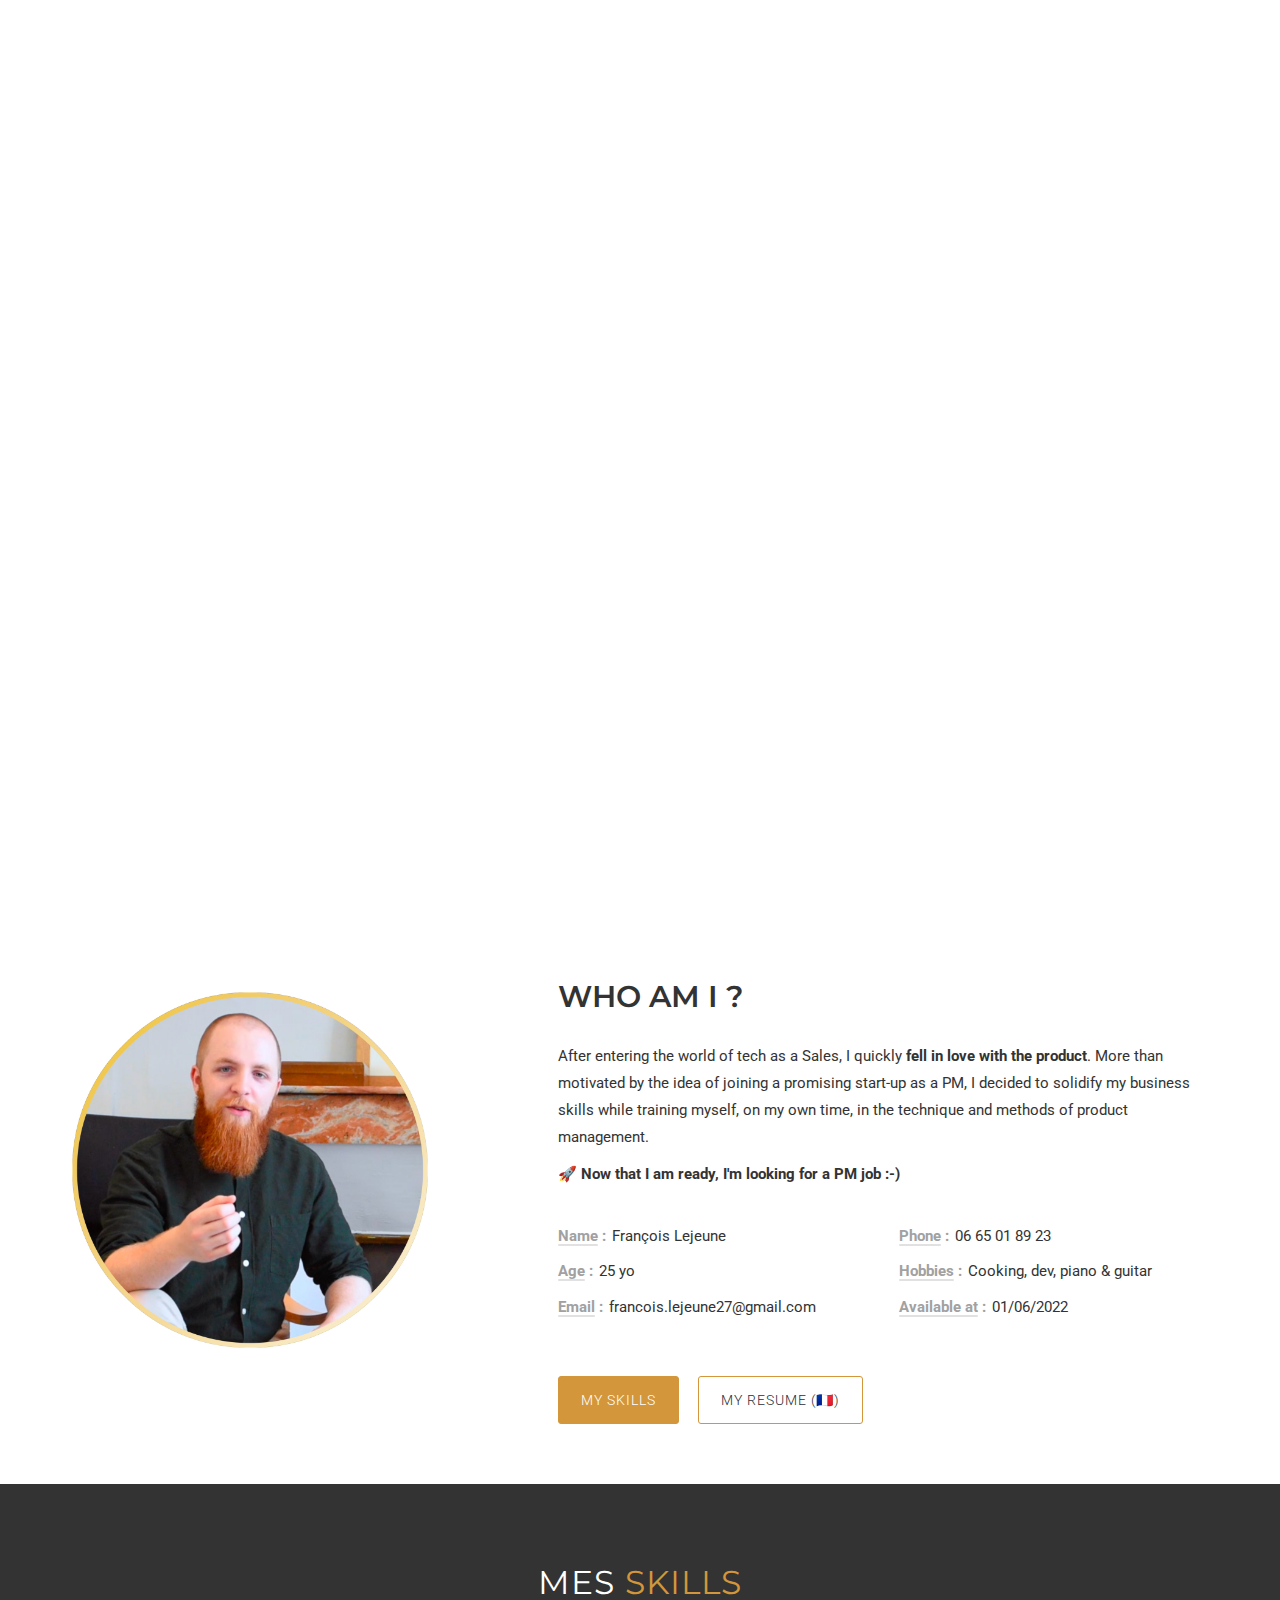
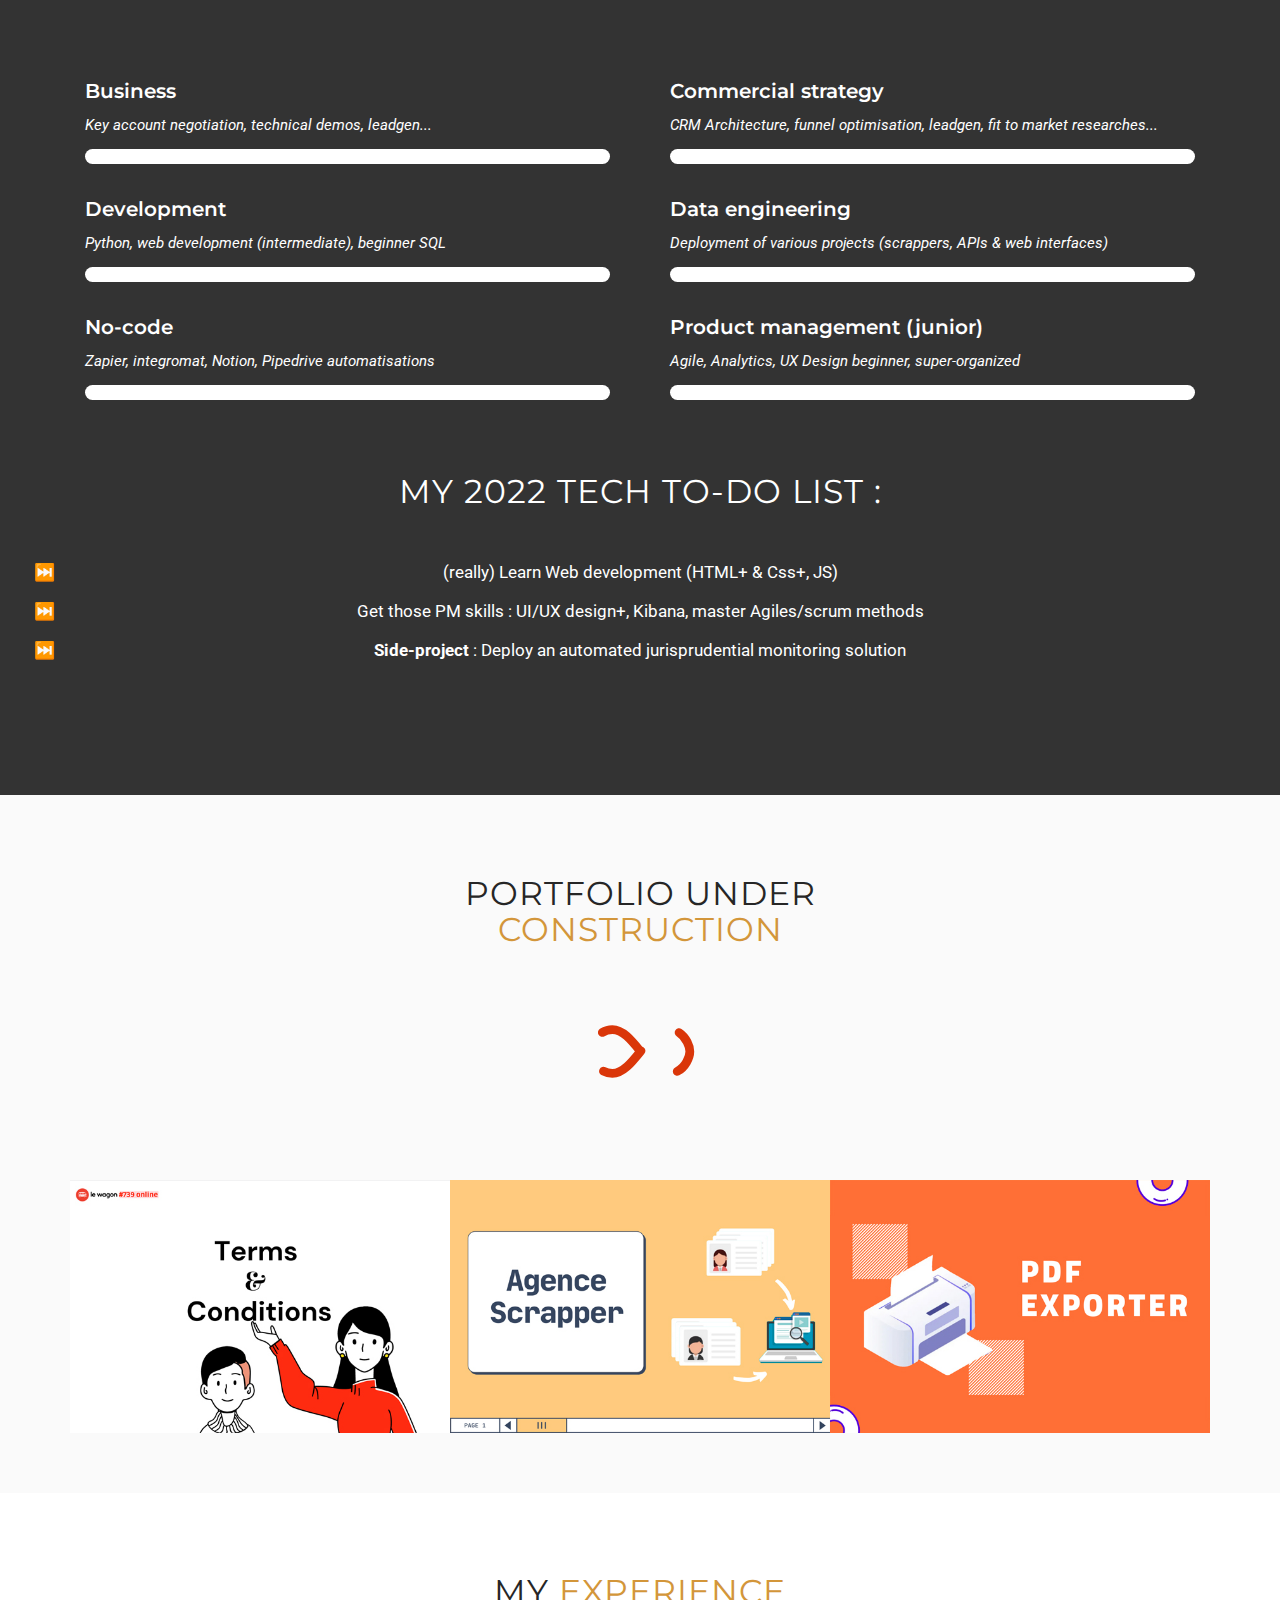
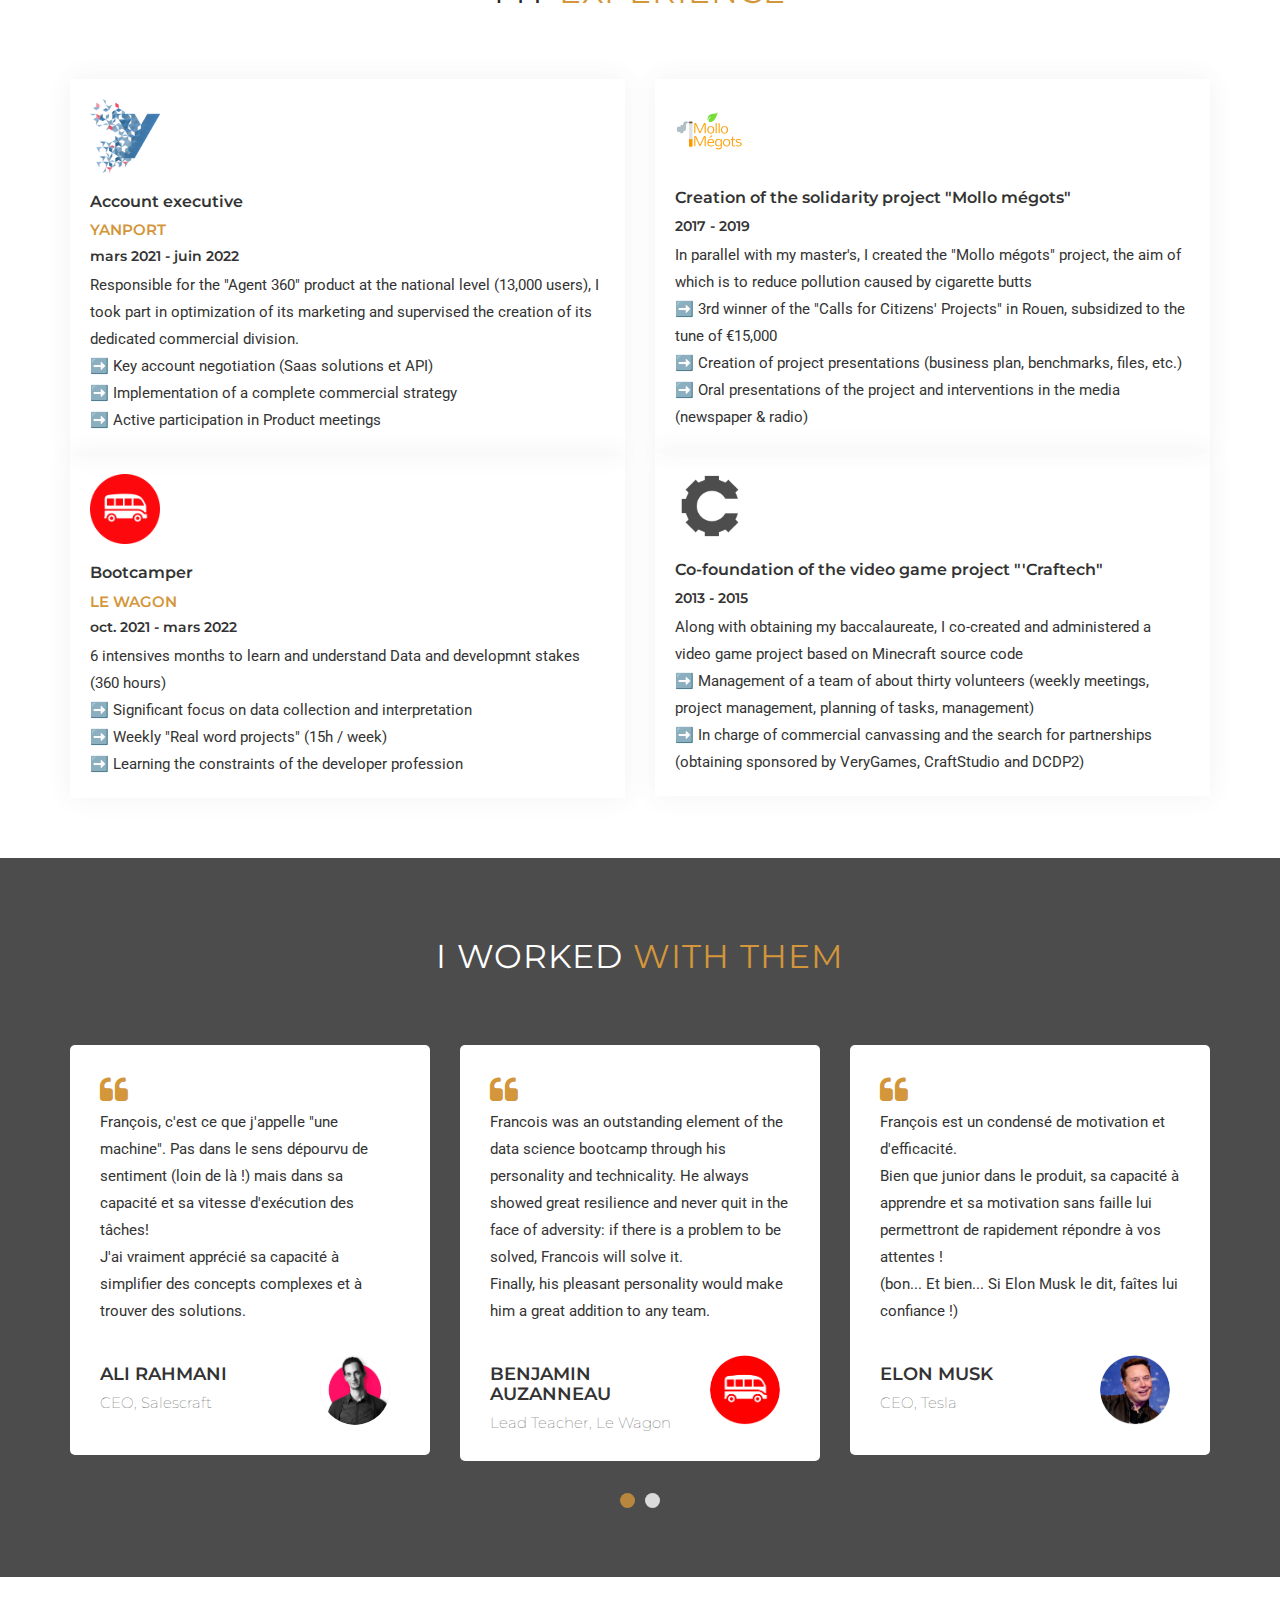
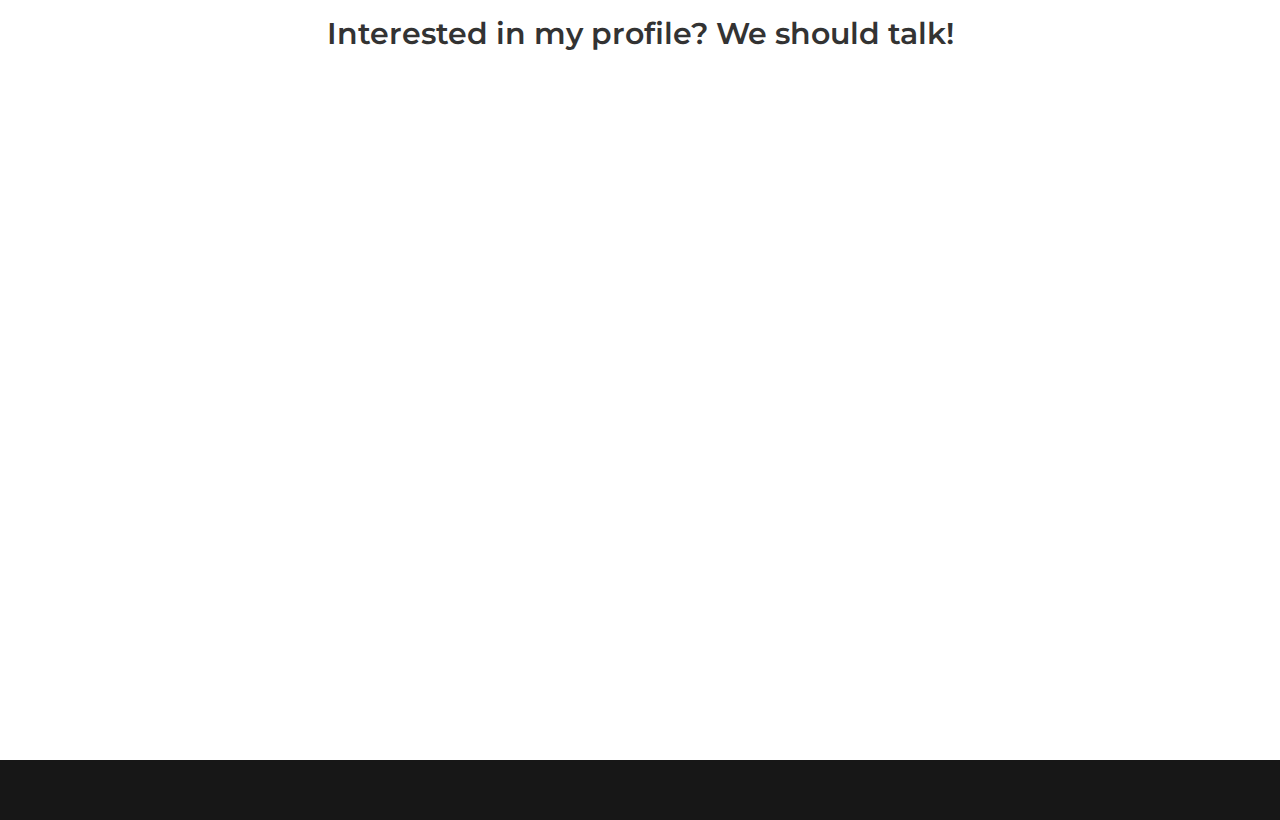
==== commit d4a2635d: "removing science from data science" ====
--- a/engindex.html
+++ b/engindex.html
@@ -497,7 +497,7 @@
             <h3>Bootcamper</h3>
             <h4>Le Wagon</h4>
             <h5>oct. 2021 - mars 2022</h5>
-              <p>6 intensives months to learn and understand Data science and developmnt stakes (360 hours)</p>
+              <p>6 intensives months to learn and understand Data and developmnt stakes (360 hours)</p>
               <p>&#10145;&#65039; Significant focus on data collection and interpretation</p>
               <p>&#10145;&#65039; Weekly "Real word projects" (15h / week)</p>
               <p>&#10145;&#65039; Learning the constraints of the developer profession</p>
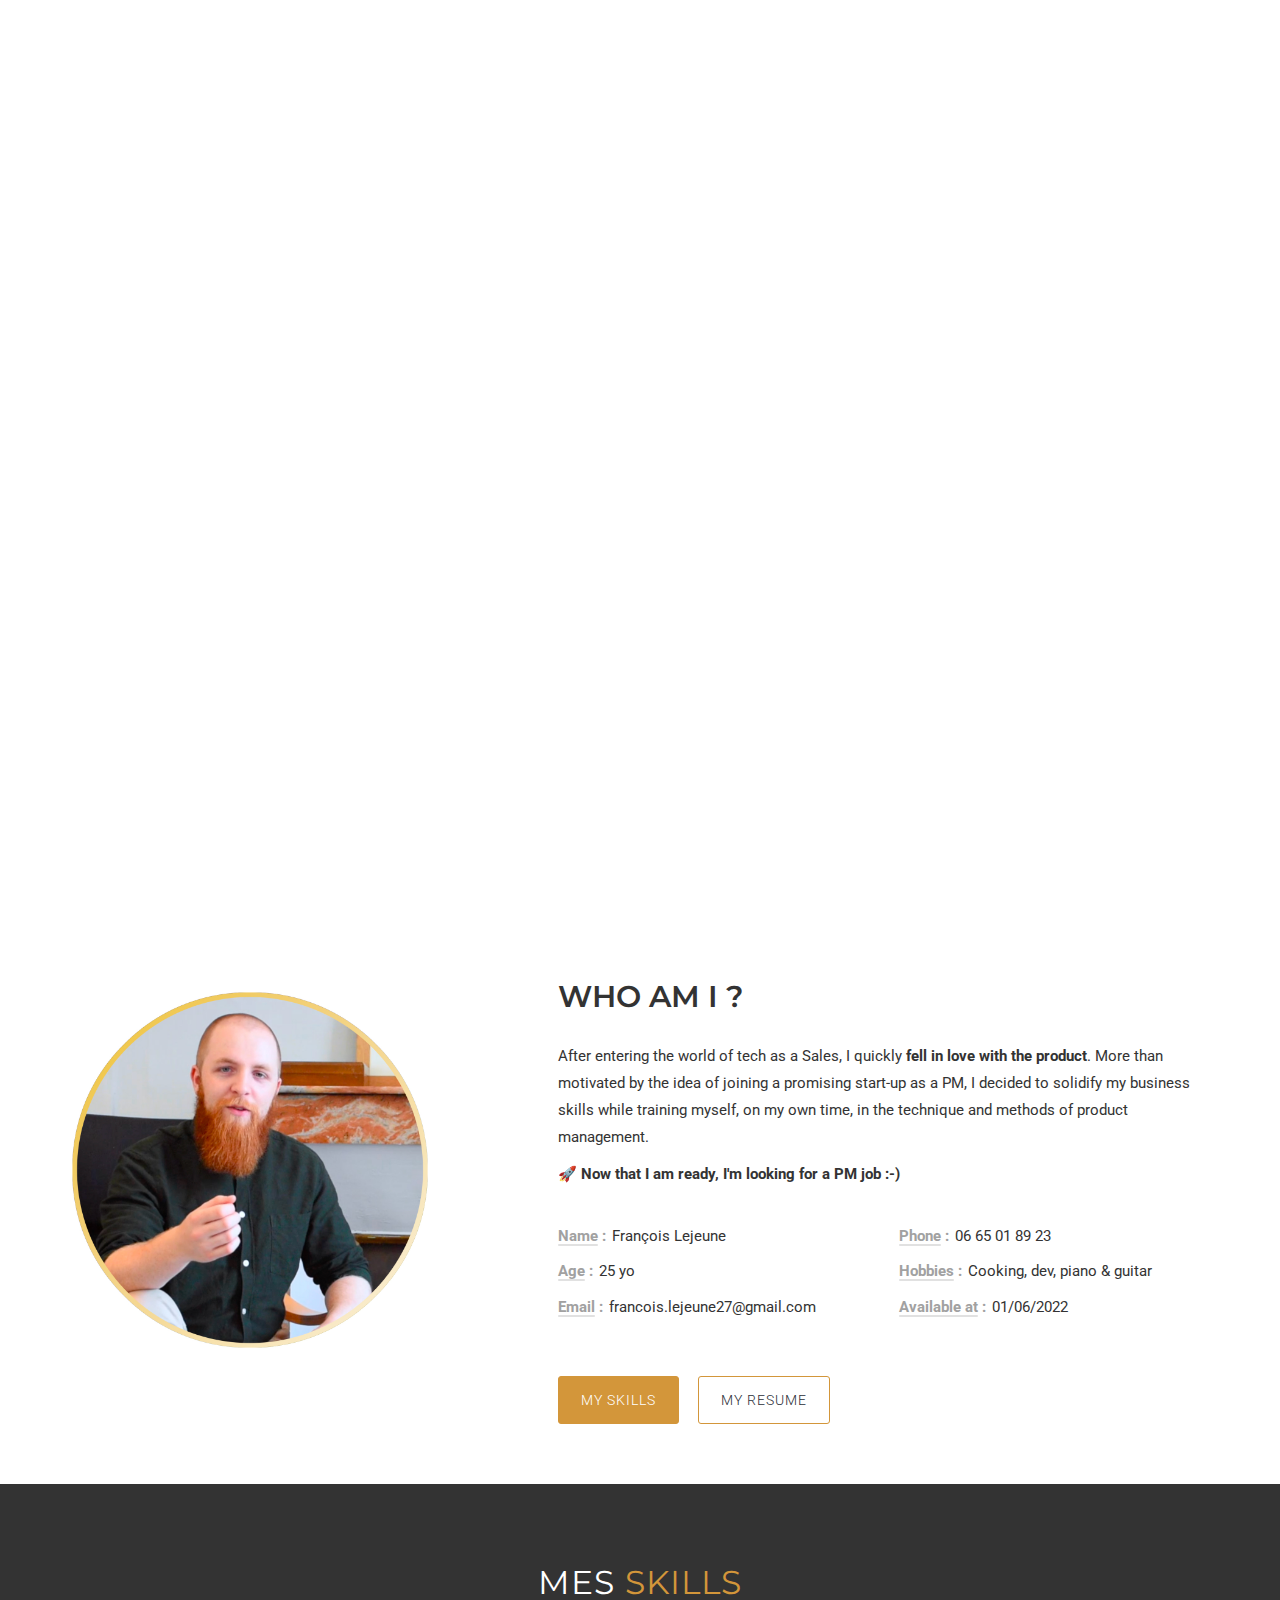
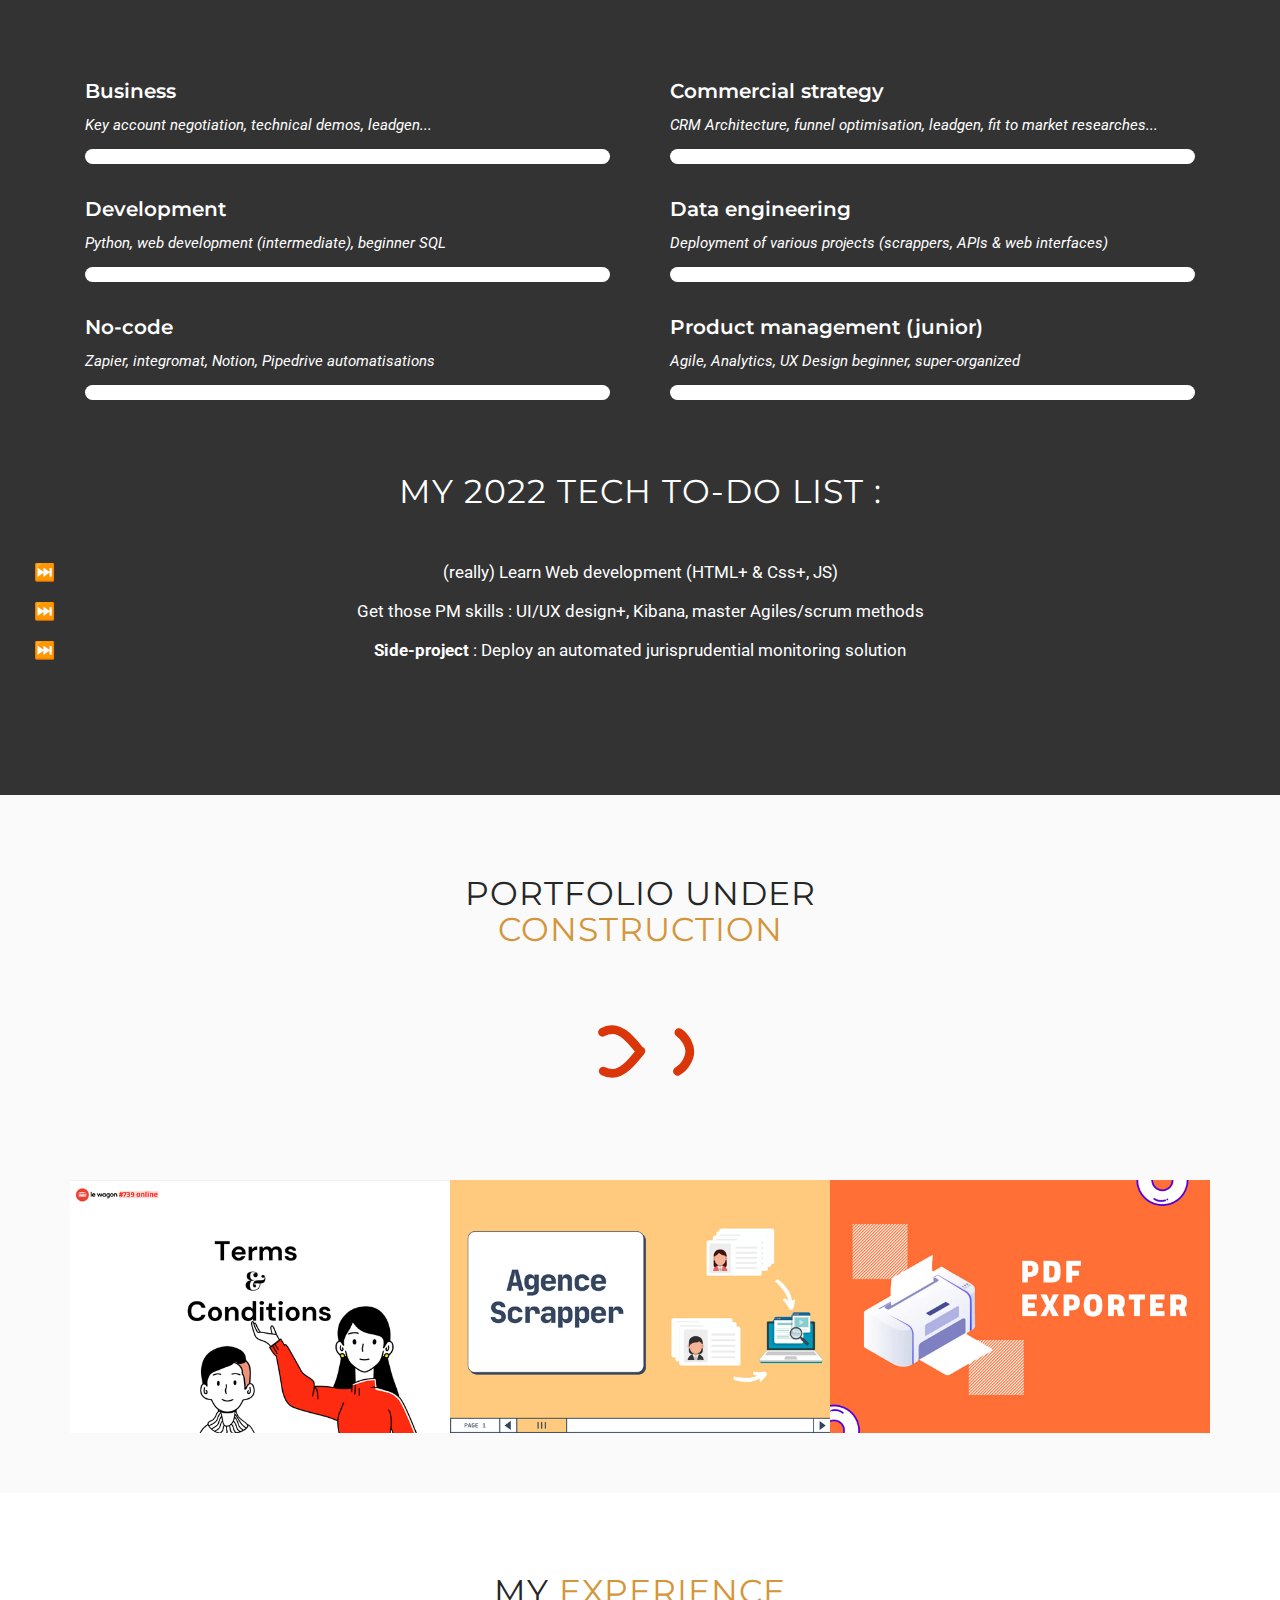
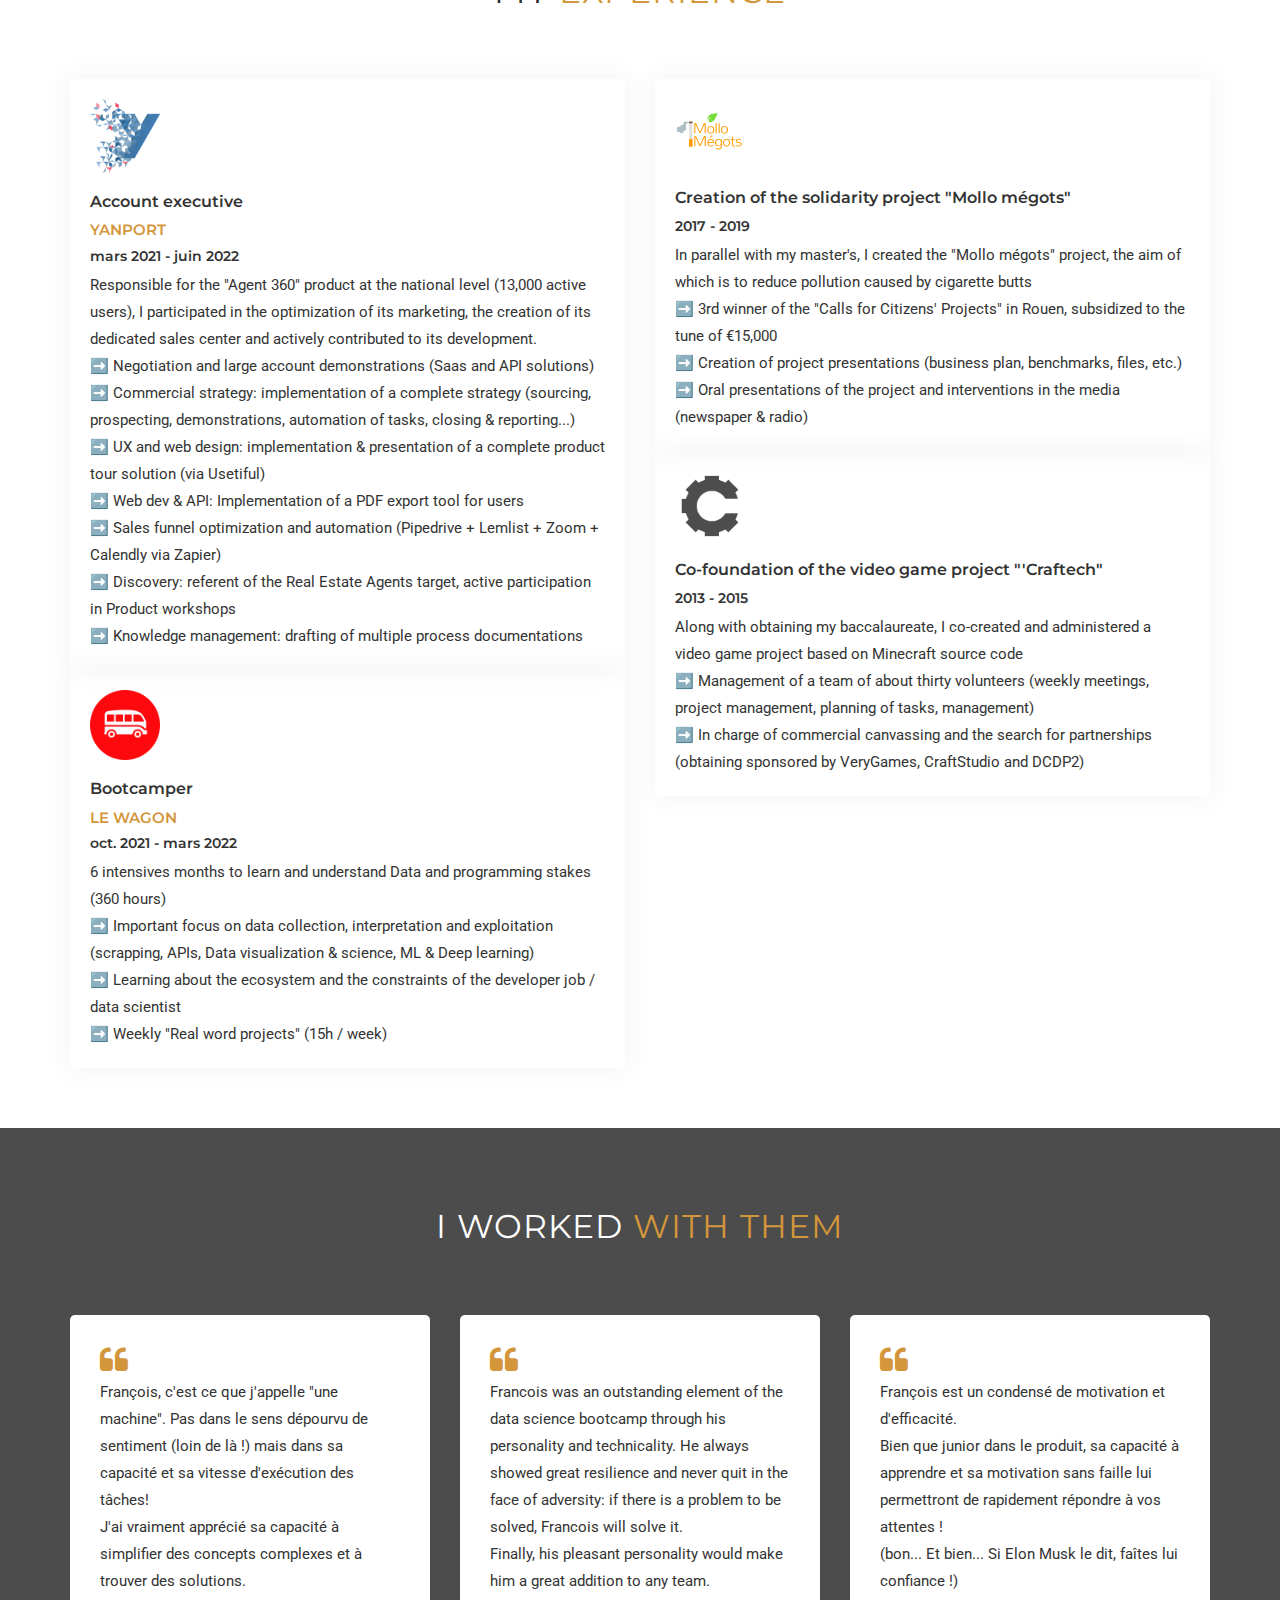
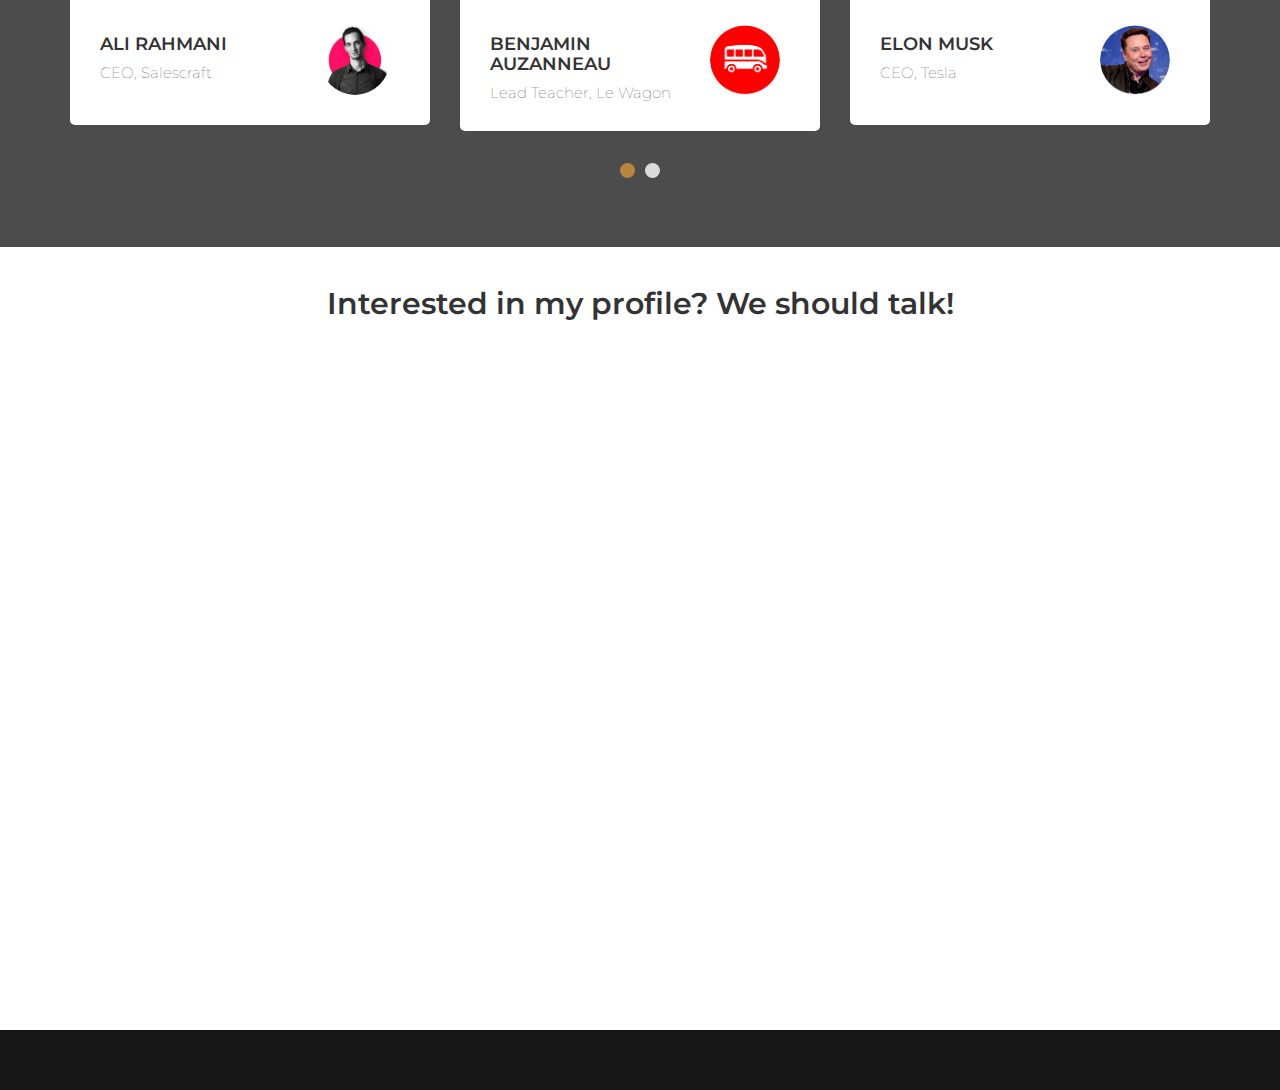
==== commit 87acb614: "adding english resume + modifying experience section" ====
--- a/engindex.html
+++ b/engindex.html
@@ -212,7 +212,7 @@
 
 
                     <a href="#skills-bd" class="skill-btn btn-a">My skills</a>
-                    <a href="images/about/CV-Flejeune.pdf" class="down-btn btn-a" download>My resume (&#127467;&#127479;)</a>
+                    <a href="images/about/CV - François LEJEUNE (eng).pdf" class="down-btn btn-a" download>My resume</a>
 
                 </div>
             </div>
@@ -486,21 +486,27 @@
             <h3>Account executive</h3>
             <h4>Yanport</h4>
             <h5>mars 2021 - juin 2022</h5>
-            <p> Responsible for the "Agent 360" product at the national level (13,000 users), I took part in
-               optimization of its marketing and supervised the creation of its dedicated commercial division.</p>
-              <p>&#10145;&#65039; Key account negotiation (Saas solutions et API)</p>
-              <p>&#10145;&#65039; Implementation of a complete commercial strategy</p>
-              <p>&#10145;&#65039; Active participation in Product meetings</p>
+            <p> Responsible for the "Agent 360" product at the national level (13,000 active users), 
+              I participated in the optimization of its marketing, the creation of its dedicated 
+              sales center and actively contributed to its development.</p>
+              <p>&#10145;&#65039; Negotiation and large account demonstrations (Saas and API solutions)</p>
+              <p>&#10145;&#65039; Commercial strategy: implementation of a complete strategy (sourcing, prospecting, demonstrations, automation of tasks, closing & reporting...)</p>
+              <p>&#10145;&#65039; UX and web design: implementation & presentation of a complete product tour solution (via Usetiful)</p>
+              <p>&#10145;&#65039; Web dev & API: Implementation of a PDF export tool for users</p>
+              <p>&#10145;&#65039; Sales funnel optimization and automation (Pipedrive + Lemlist + Zoom + Calendly via Zapier)</p>
+              <p>&#10145;&#65039; Discovery: referent of the Real Estate Agents target, active participation in Product workshops</p>
+              <p>&#10145;&#65039; Knowledge management: drafting of multiple process documentations</p>
           </li>
           <li class="resume-item expr">
             <img class="resume-company-pic" src="images/exp/lewagon.png">
             <h3>Bootcamper</h3>
             <h4>Le Wagon</h4>
             <h5>oct. 2021 - mars 2022</h5>
-              <p>6 intensives months to learn and understand Data and developmnt stakes (360 hours)</p>
-              <p>&#10145;&#65039; Significant focus on data collection and interpretation</p>
+              <p>6 intensives months to learn and understand Data and programming stakes (360 hours)</p>
+              <p>&#10145;&#65039; Important focus on data collection, interpretation and exploitation 
+                (scrapping, APIs, Data visualization & science, ML & Deep learning)</p>
+              <p>&#10145;&#65039; Learning about the ecosystem and the constraints of the developer job / data scientist</p>
               <p>&#10145;&#65039; Weekly "Real word projects" (15h / week)</p>
-              <p>&#10145;&#65039; Learning the constraints of the developer profession</p>
 
           </li>
 
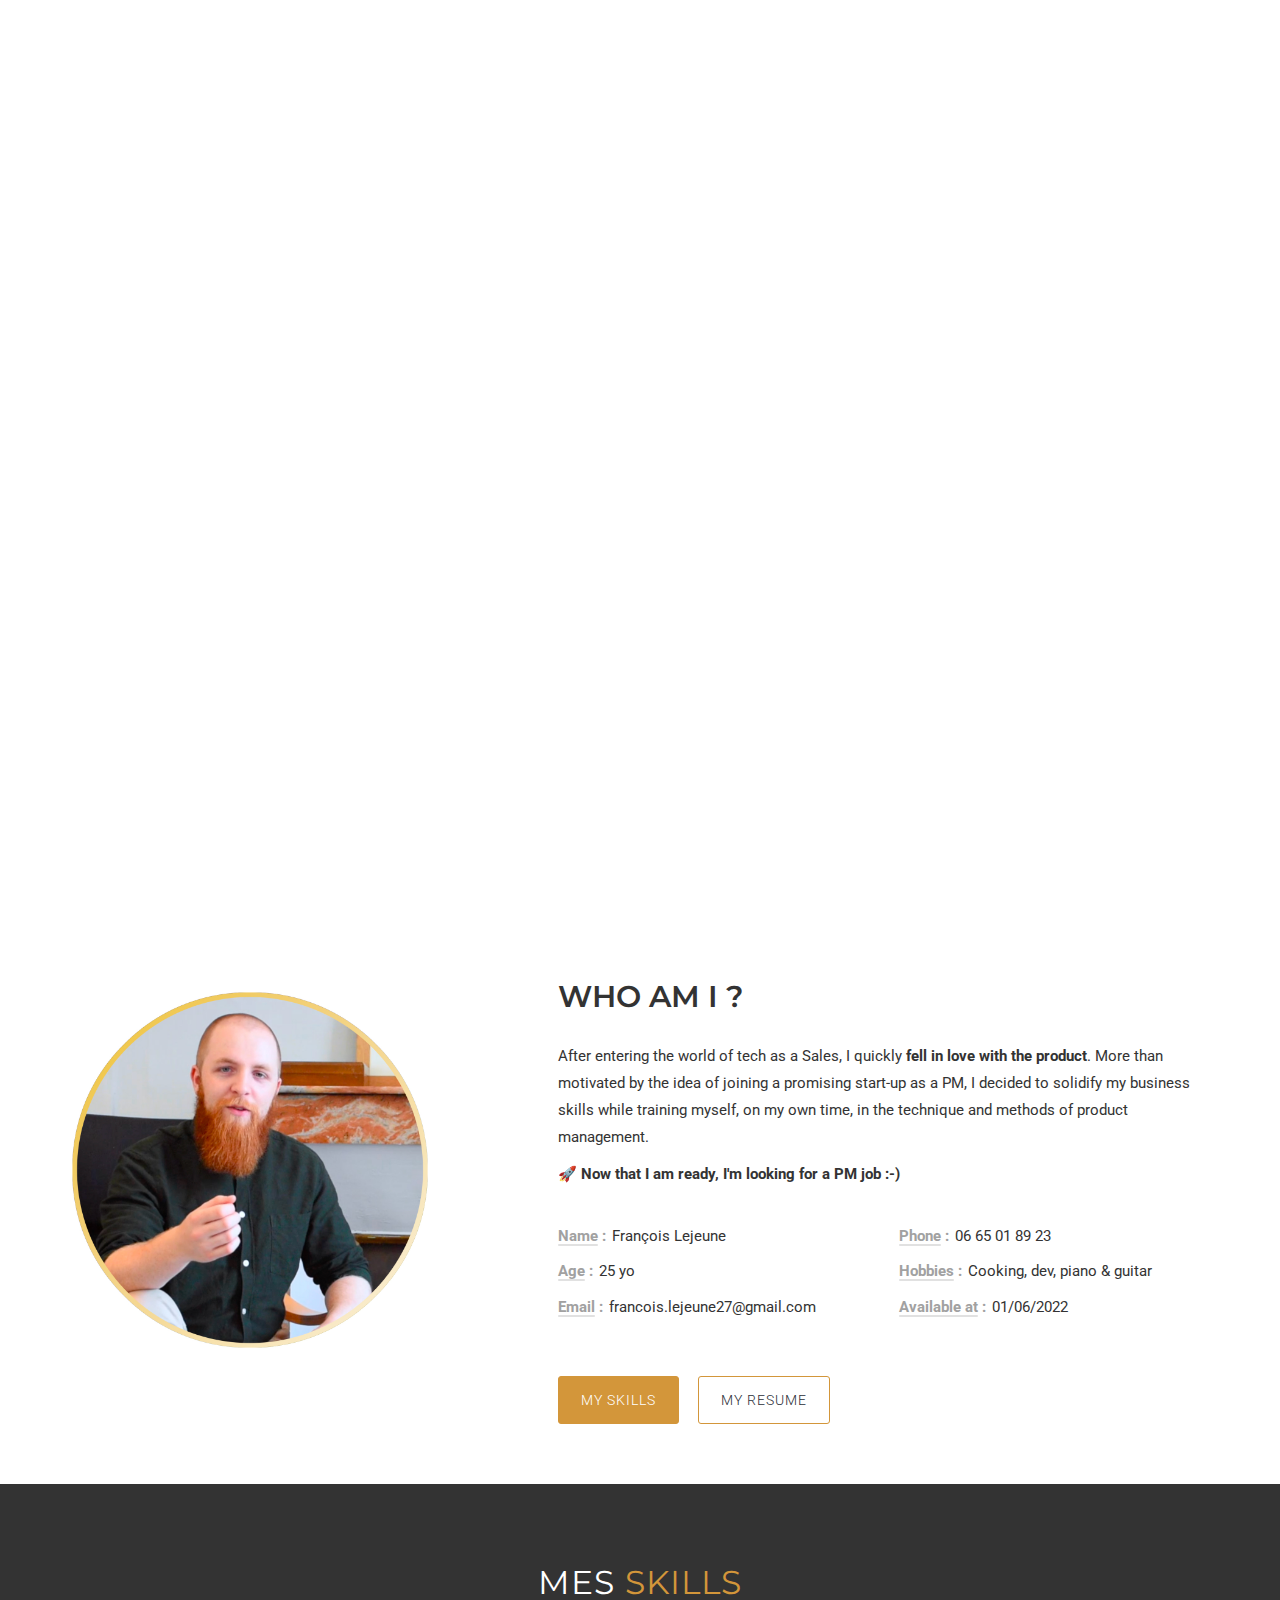
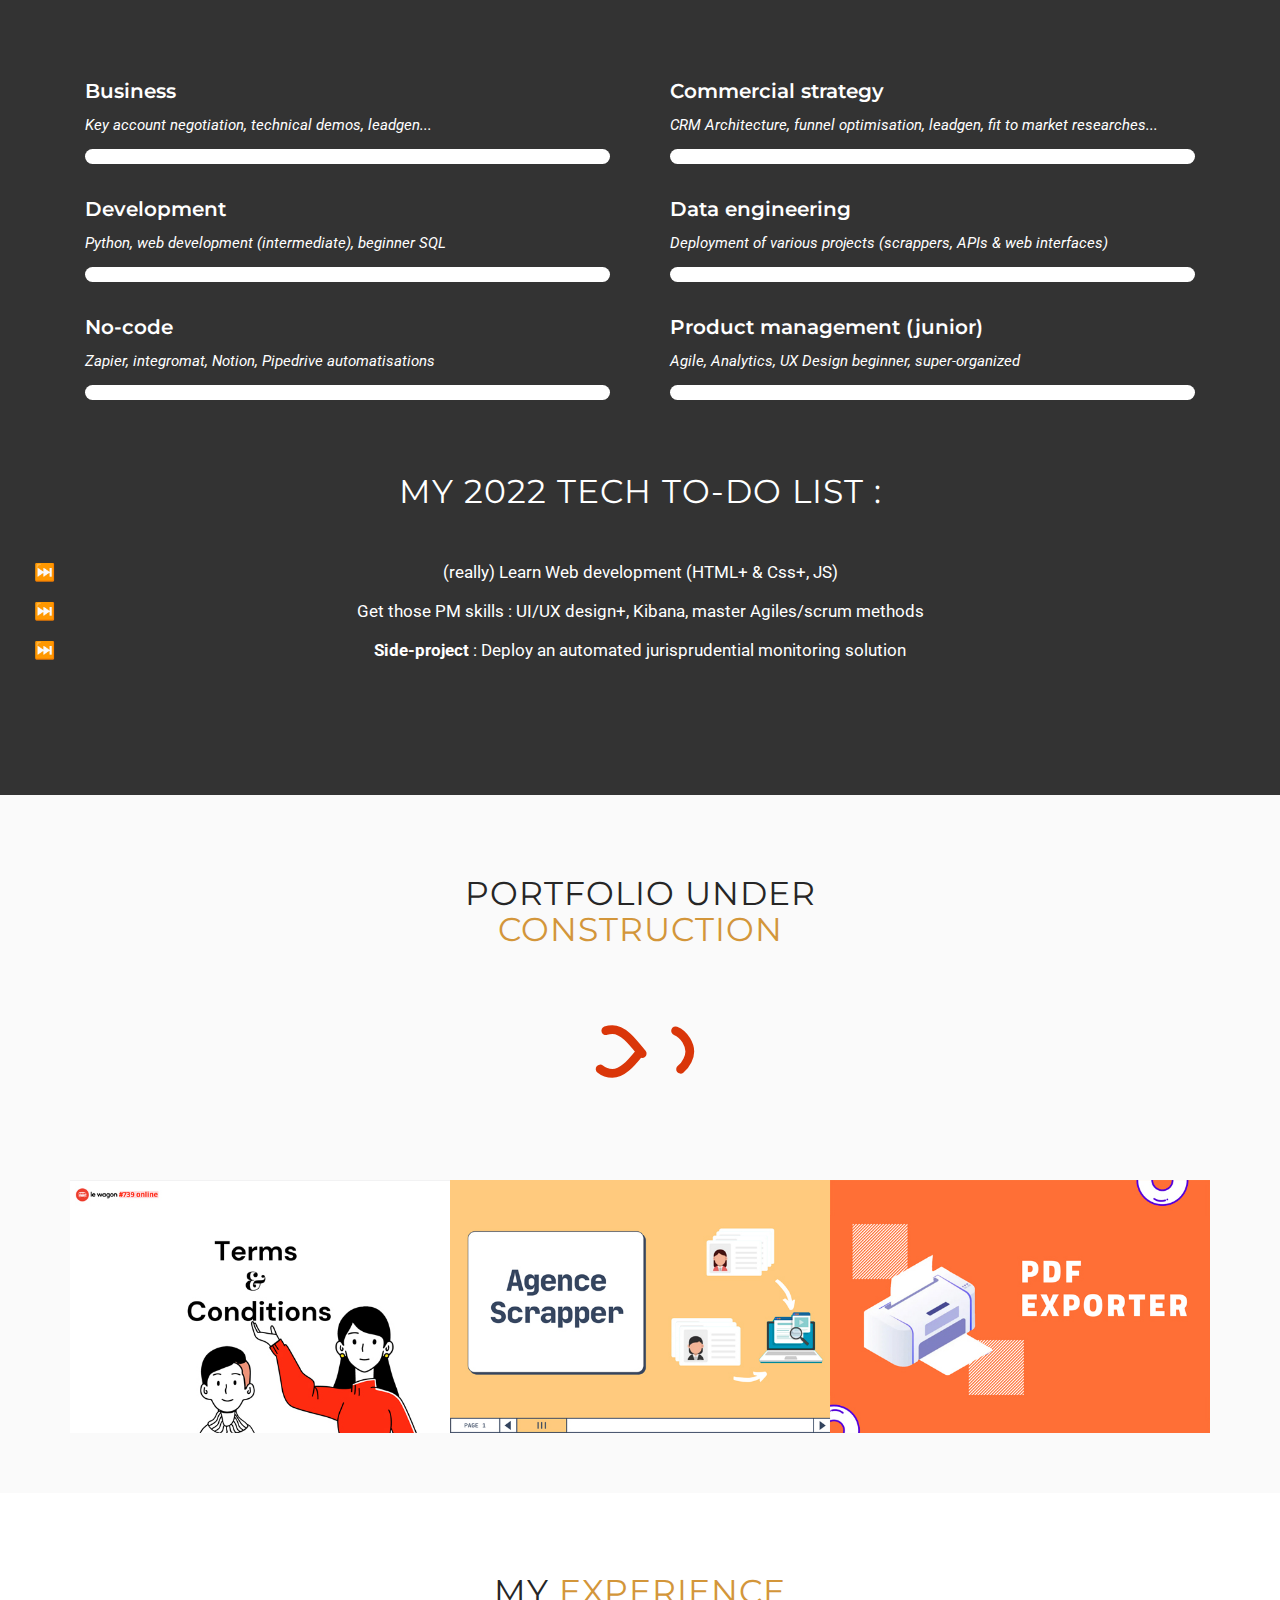
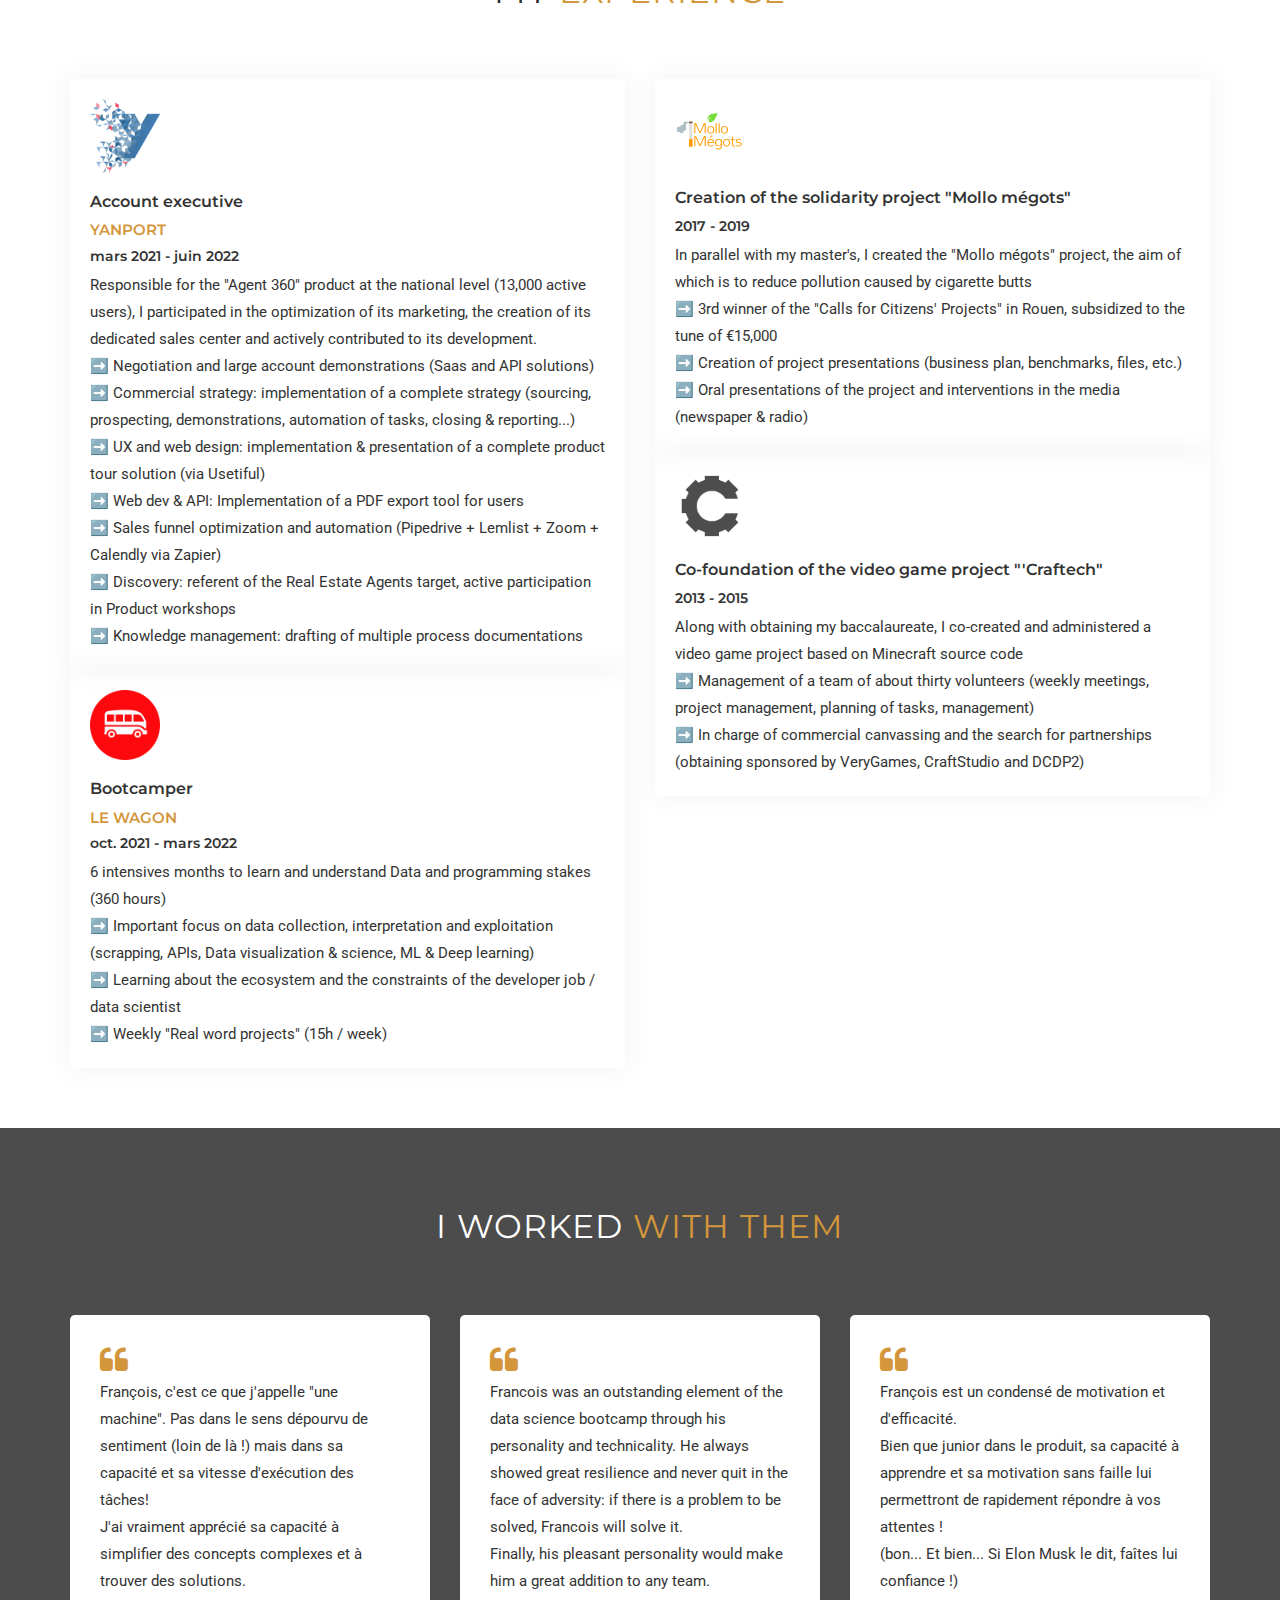
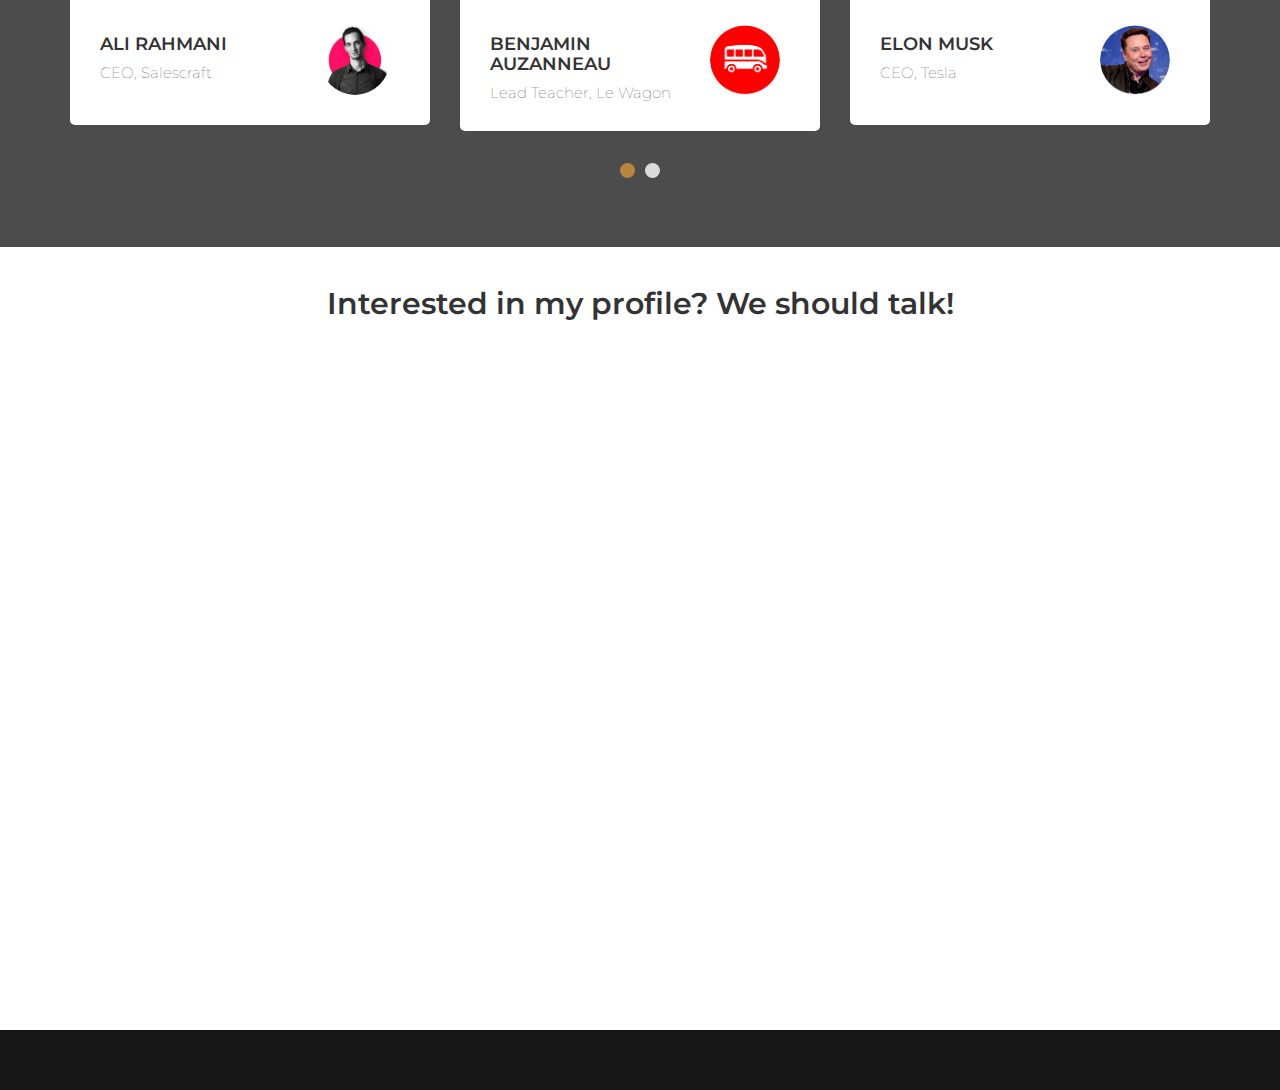
==== commit fe4da920: "correcting english pdf path" ====
--- a/engindex.html
+++ b/engindex.html
@@ -212,7 +212,7 @@
 
 
                     <a href="#skills-bd" class="skill-btn btn-a">My skills</a>
-                    <a href="images/about/CV - François LEJEUNE (eng).pdf" class="down-btn btn-a" download>My resume</a>
+                    <a href="images/about/engCV-Flejeune.pdf" class="down-btn btn-a" download>My resume</a>
 
                 </div>
             </div>
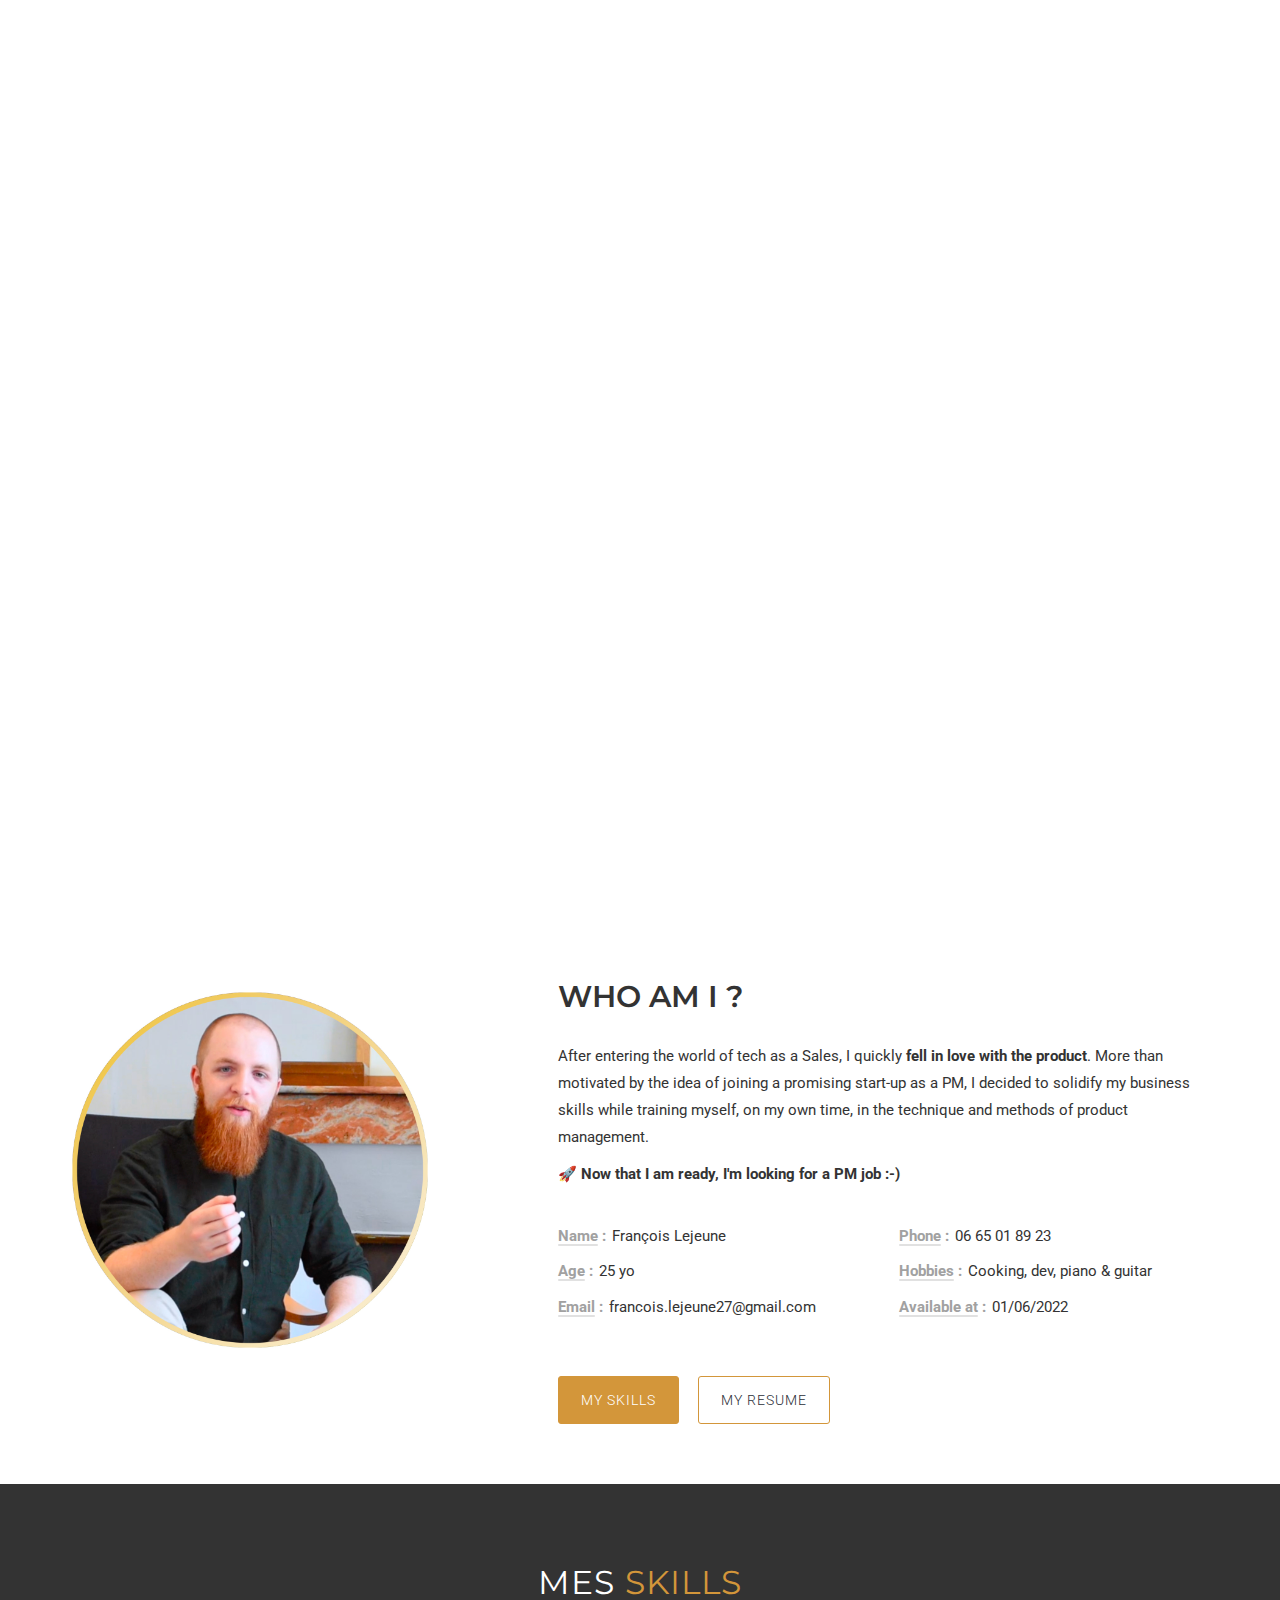
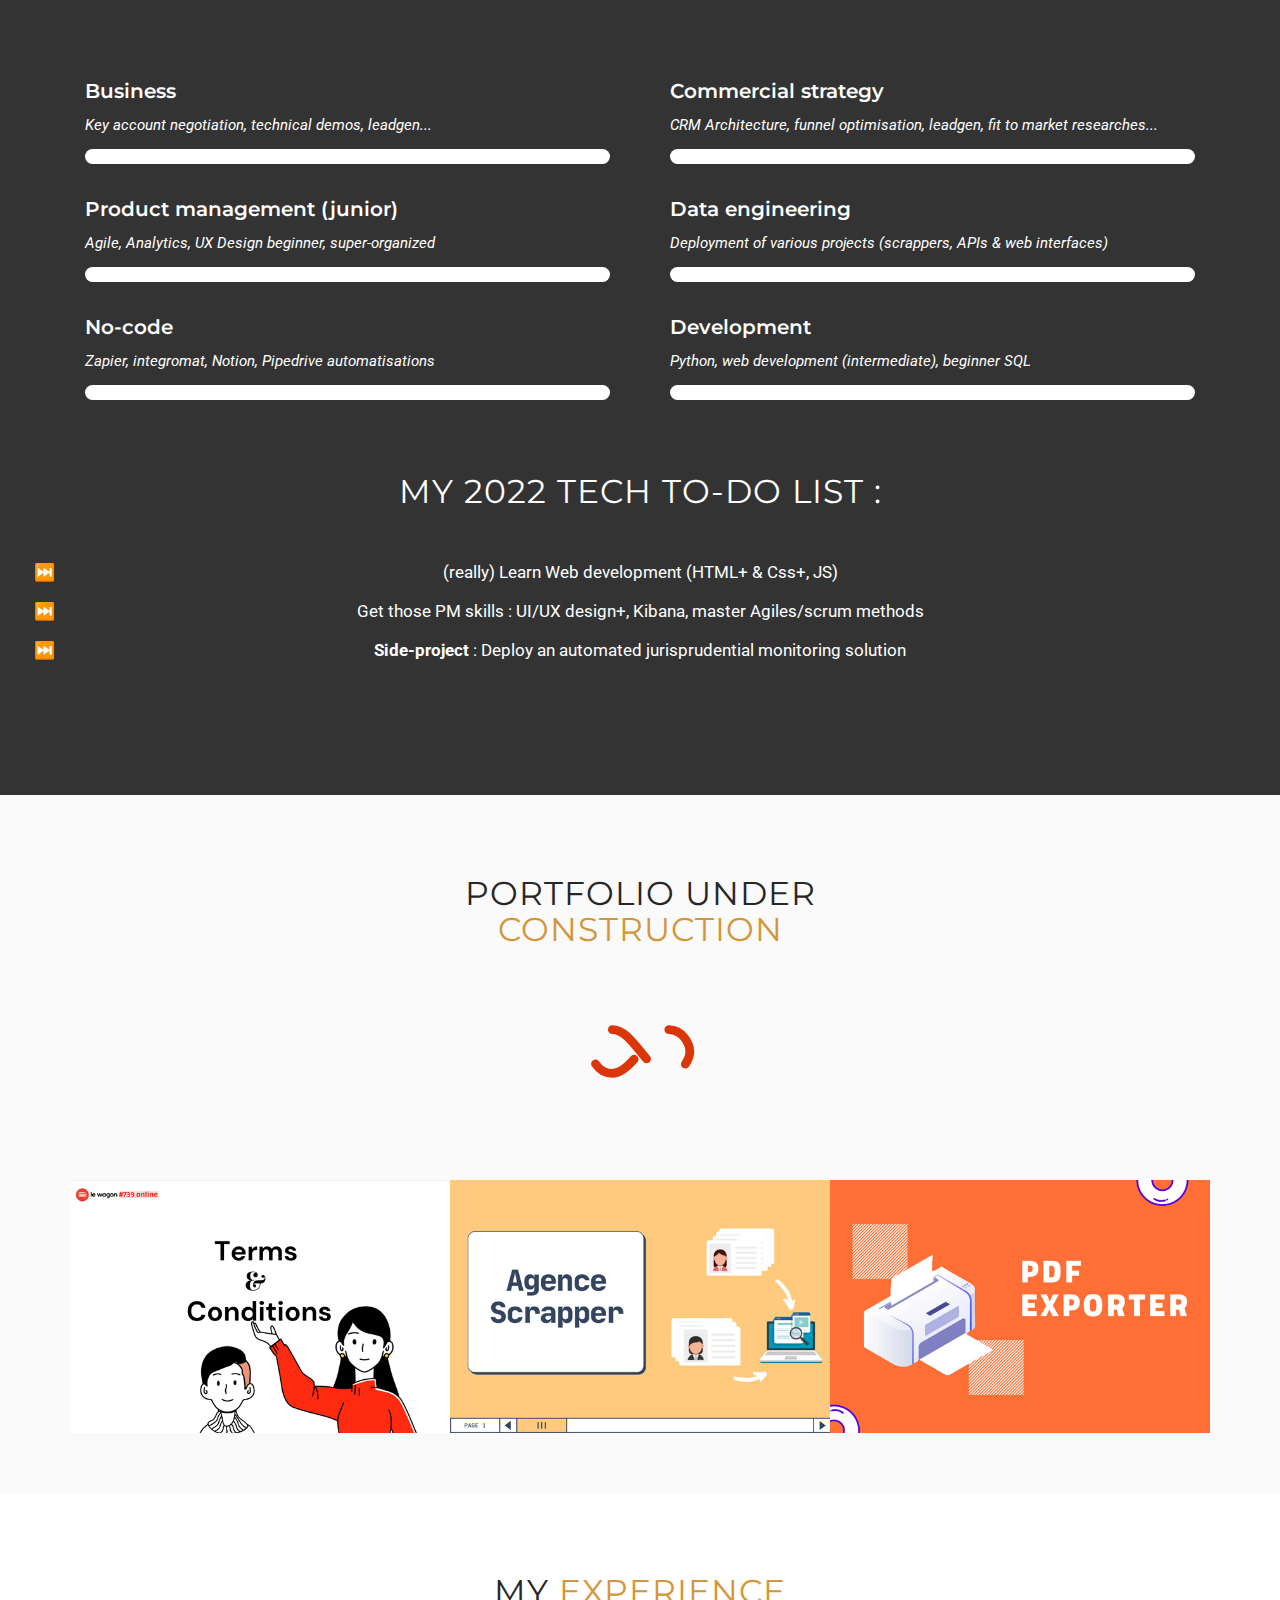
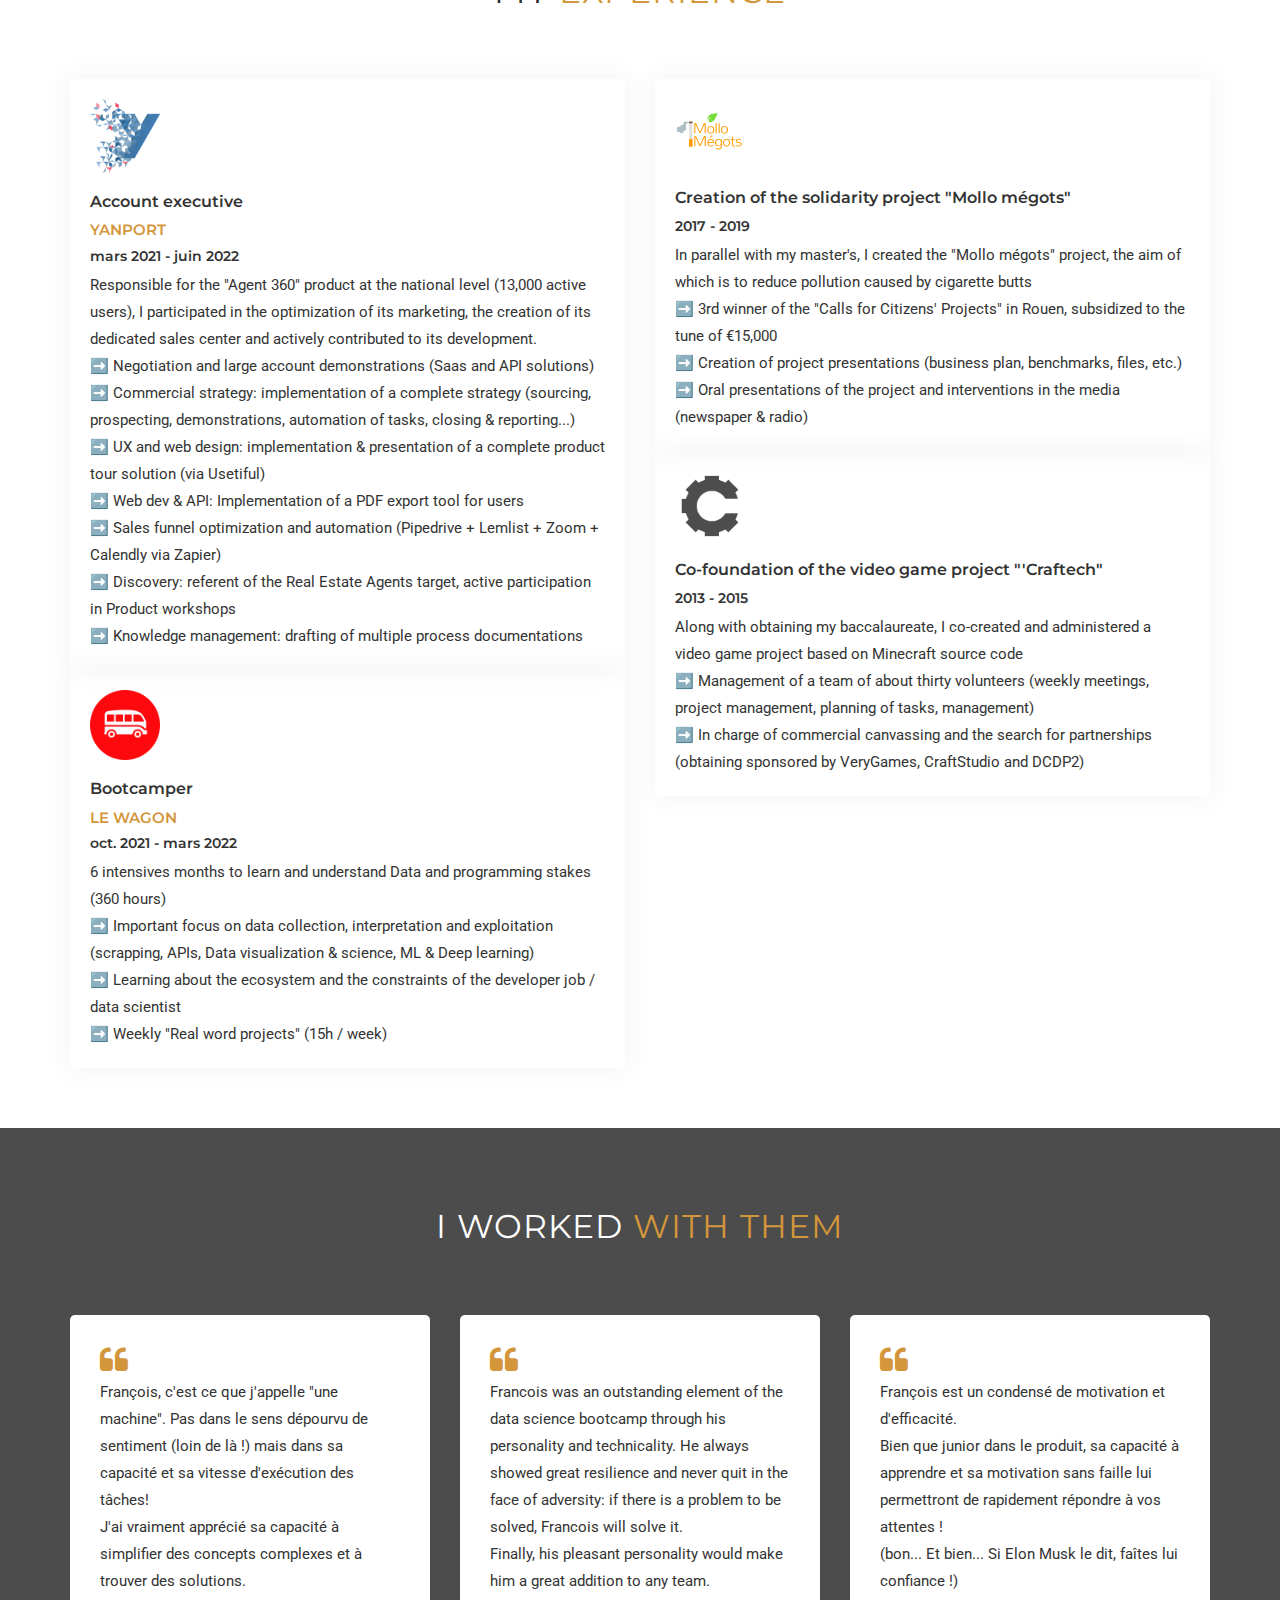
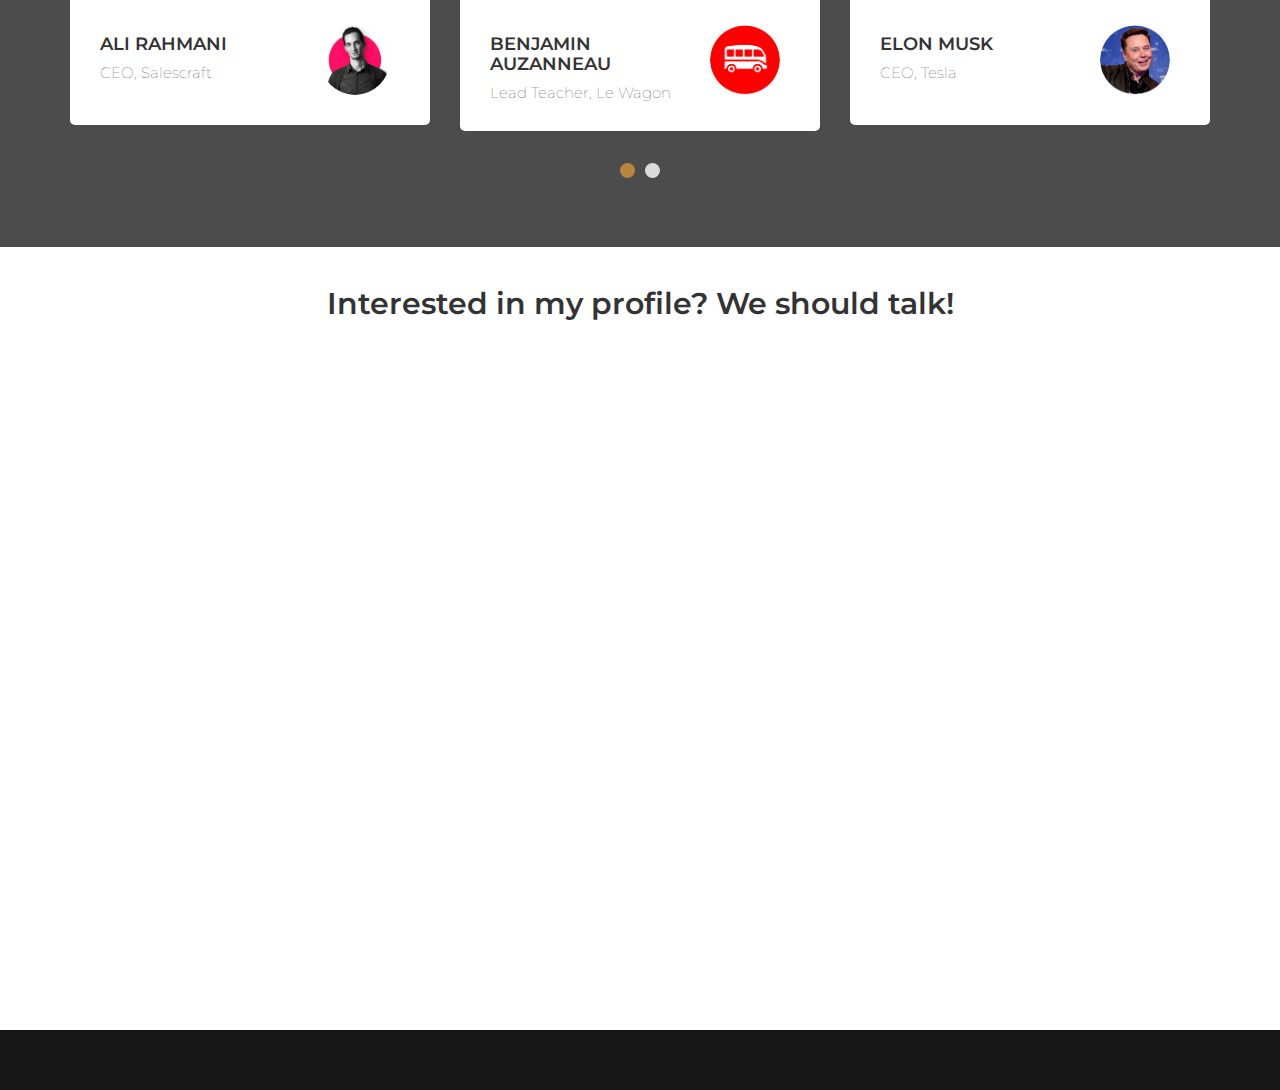
==== commit 7b6bb7f3: "switching skills" ====
--- a/engindex.html
+++ b/engindex.html
@@ -269,8 +269,8 @@
                   <div class="skillbar" data-percent="65%">
                     <!--edit percentage-->
 
-                    <h6 class="skillbar-title">Development</h6>
-                    <p class="skillbar-detail">Python, web development (intermediate), beginner SQL</p>
+                    <h6 class="skillbar-title">Product management (junior)</h6>
+                    <p class="skillbar-detail">Agile, Analytics, UX Design beginner, super-organized</p>
                     <!--edit skills-->
                     <h6 class="skillbar-percent"></h6>
                     <!--edit percentage-->
@@ -357,8 +357,8 @@
                   <div class="skillbar" data-percent="66%">
                     <!--edit percentage-->
 
-                    <h6 class="skillbar-title">Product management (junior)</h6>
-                    <p class="skillbar-detail">Agile, Analytics, UX Design beginner, super-organized</p>
+                    <h6 class="skillbar-title">Development</h6>
+                    <p class="skillbar-detail">Python, web development (intermediate), beginner SQL</p>
                     <!--edit skills-->
                     <h6 class="skillbar-percent"></h6>
                     <!--edit percentage-->
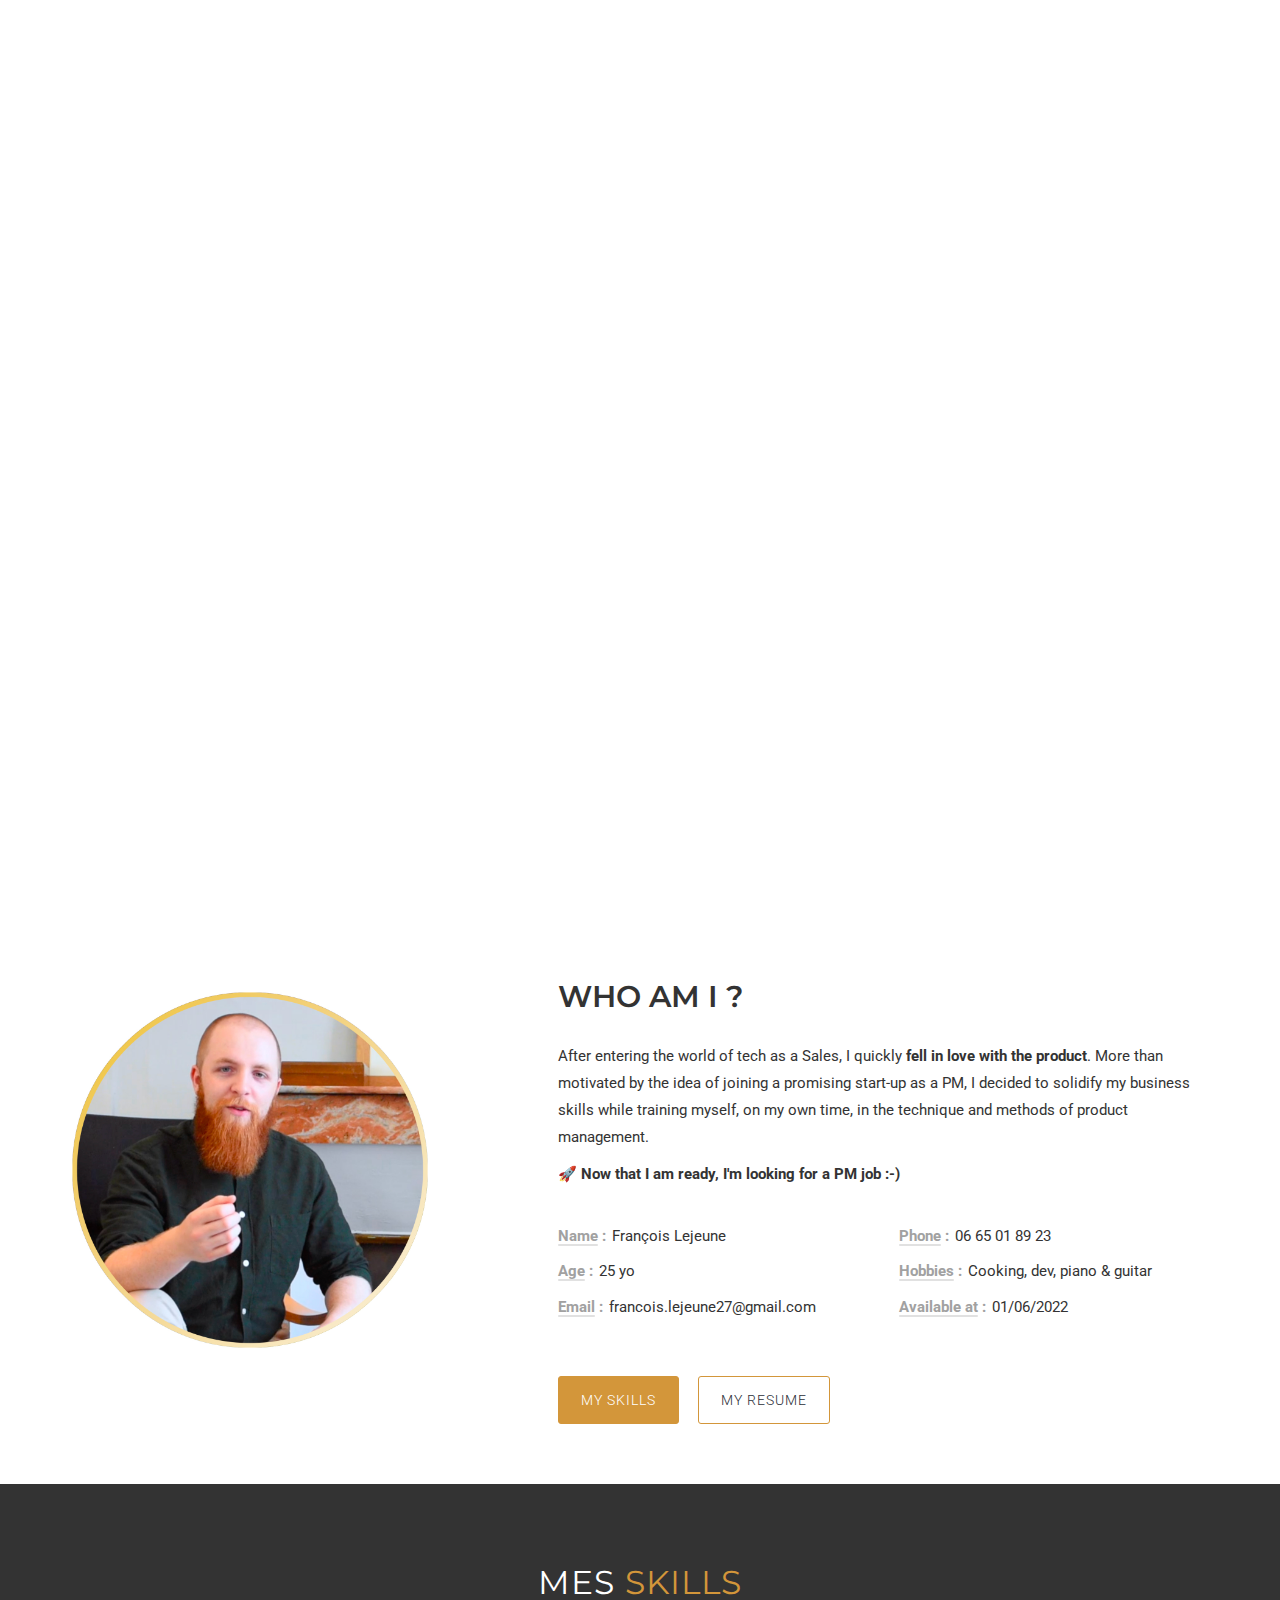
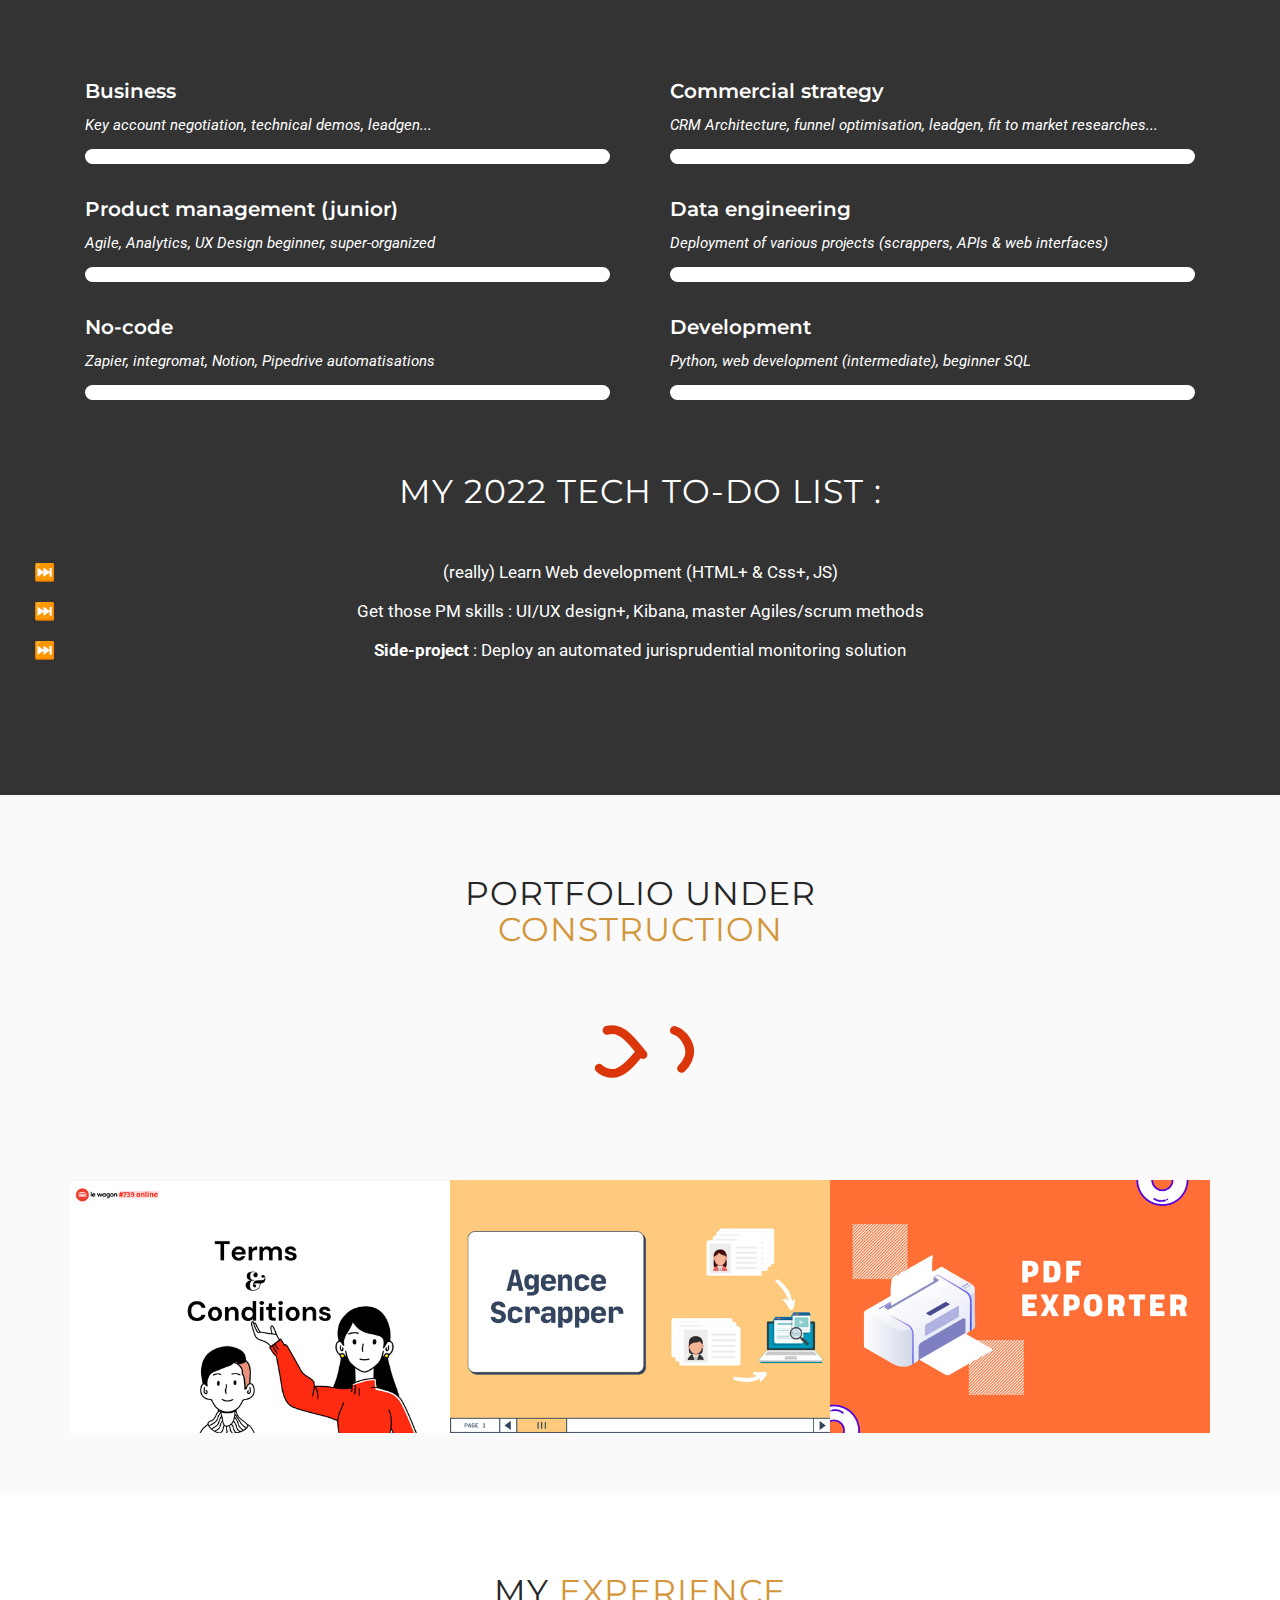
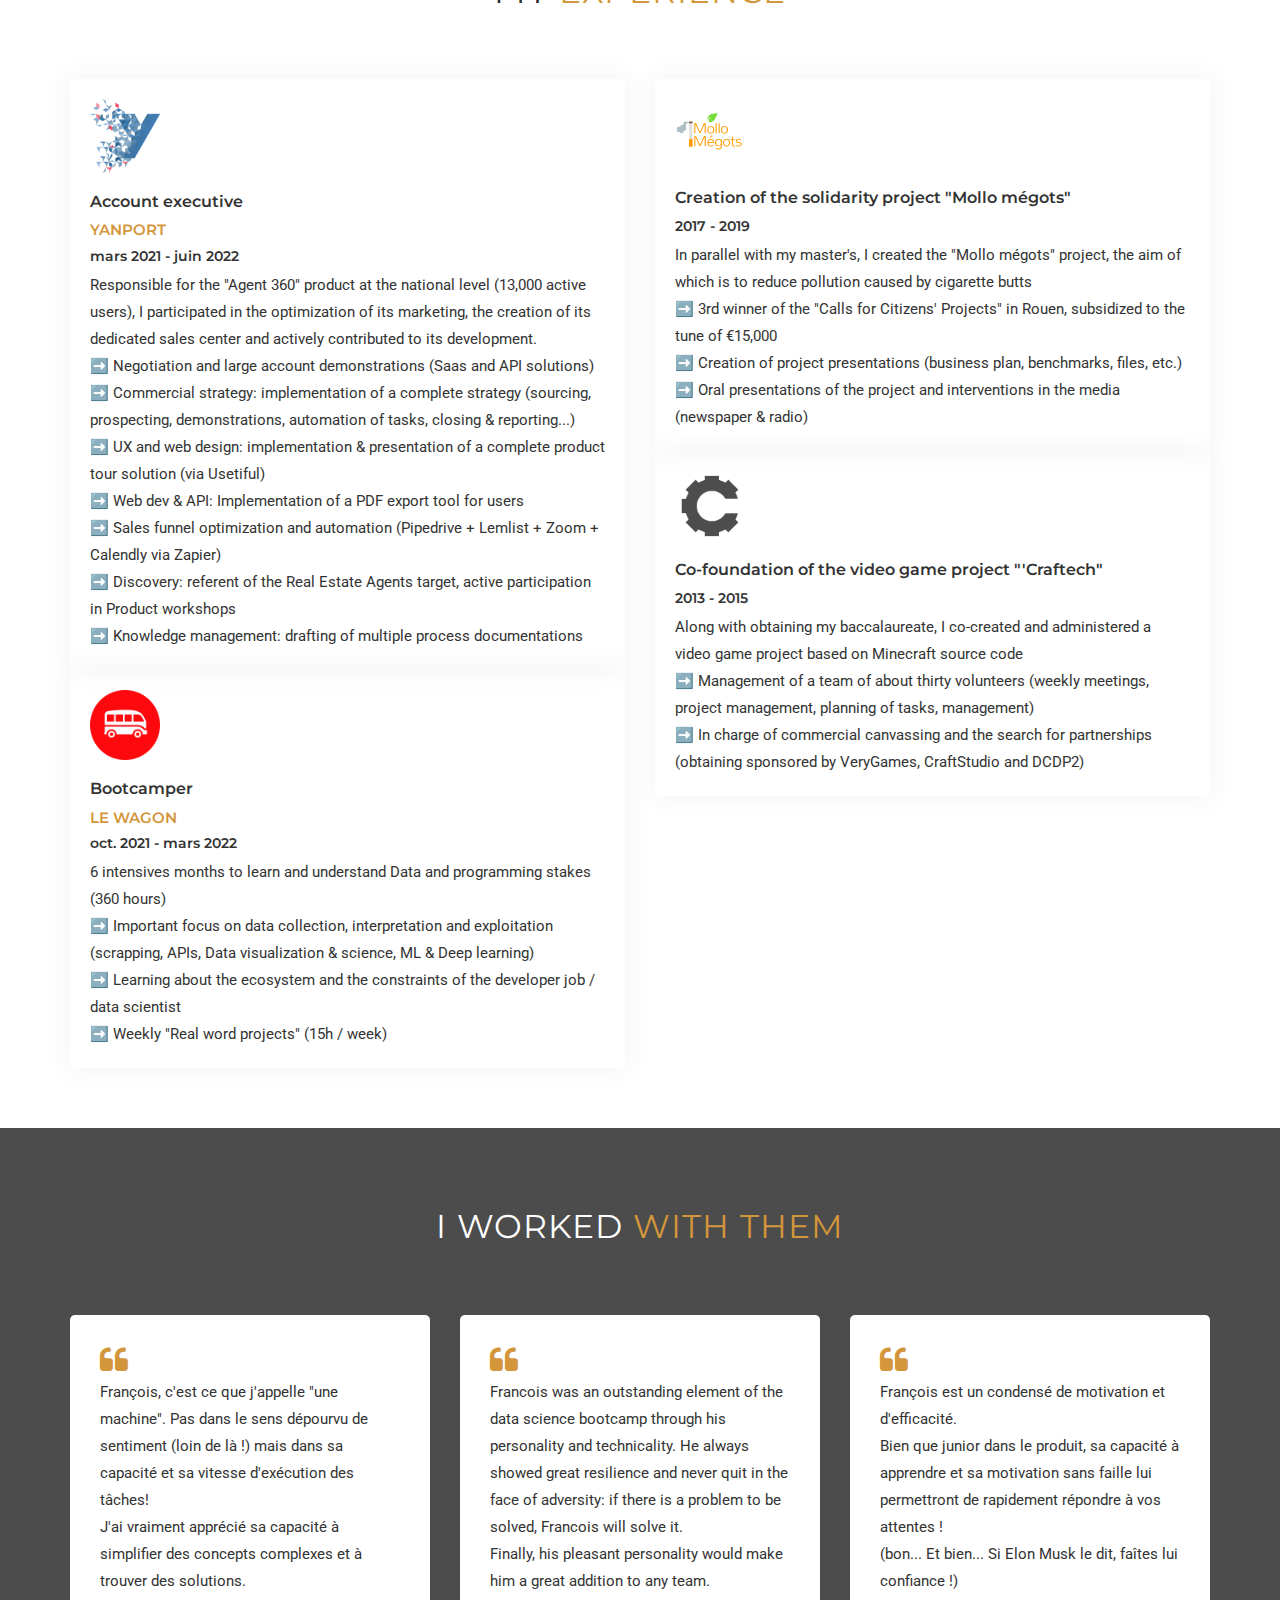
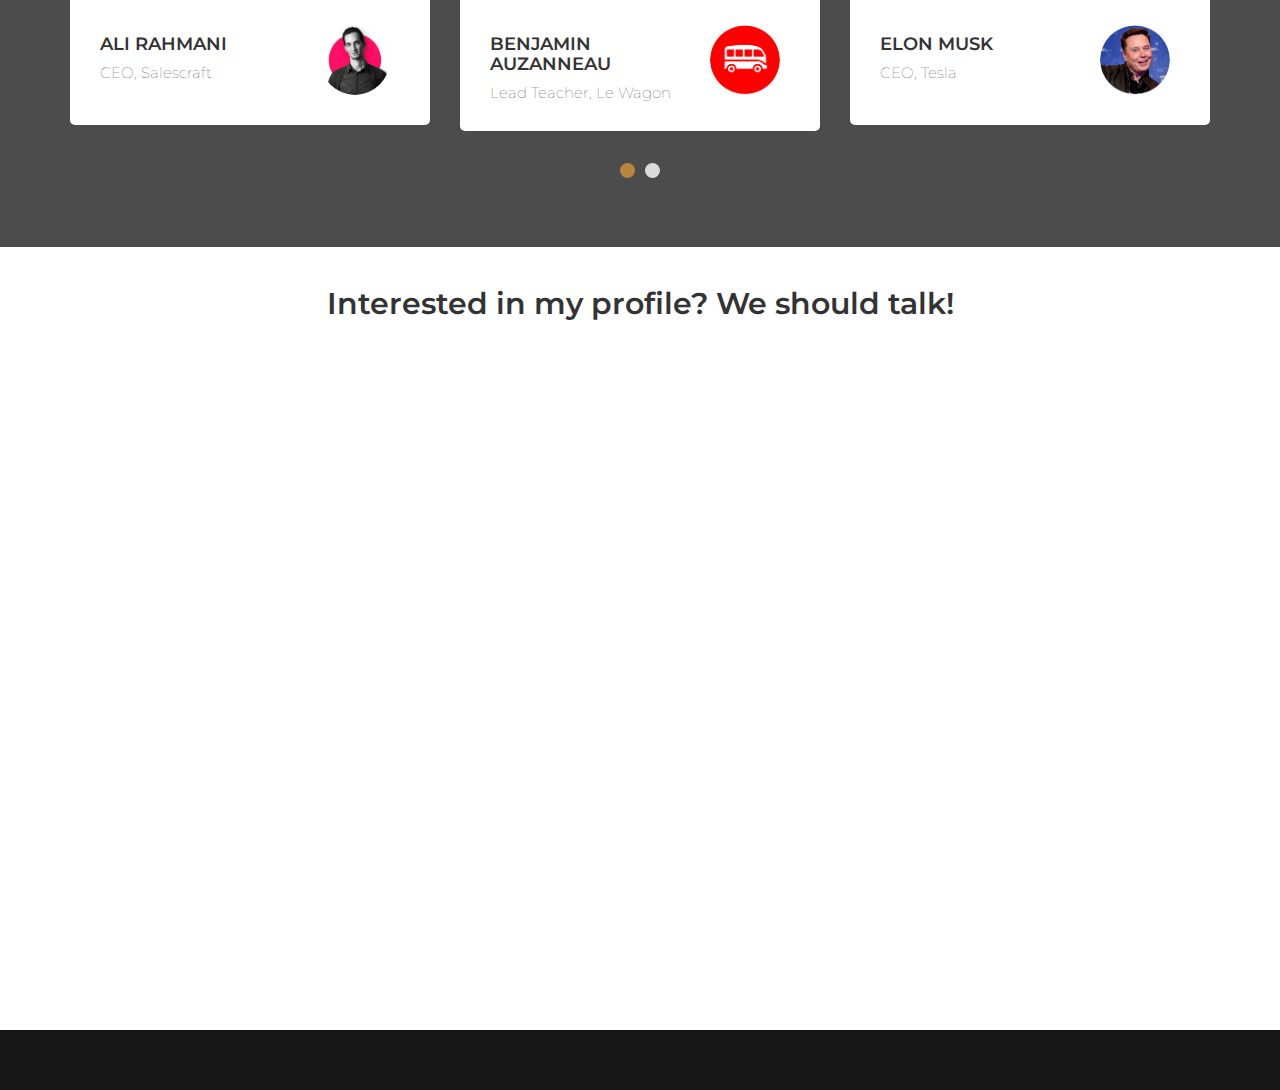
==== commit f2c5dd5d: "modifying calendly link" ====
--- a/engindex.html
+++ b/engindex.html
@@ -686,7 +686,7 @@
 <div id="contact" class="calendly_widget">
   <h2>Interested in my profile? We should talk!</h2>
   <div class="calendly-inline-widget"
-    data-url="https://calendly.com/francois-lejeune/recrutement?hide_landing_page_details=1&hide_gdpr_banner=1"
+    data-url="https://calendly.com/lejeune-francois/recrutement?hide_landing_page_details=1&hide_gdpr_banner=1"
     style="min-width:320px;height:700px;"></div>
   <script type="text/javascript" src="https://assets.calendly.com/assets/external/widget.js" async></script>
 </div>
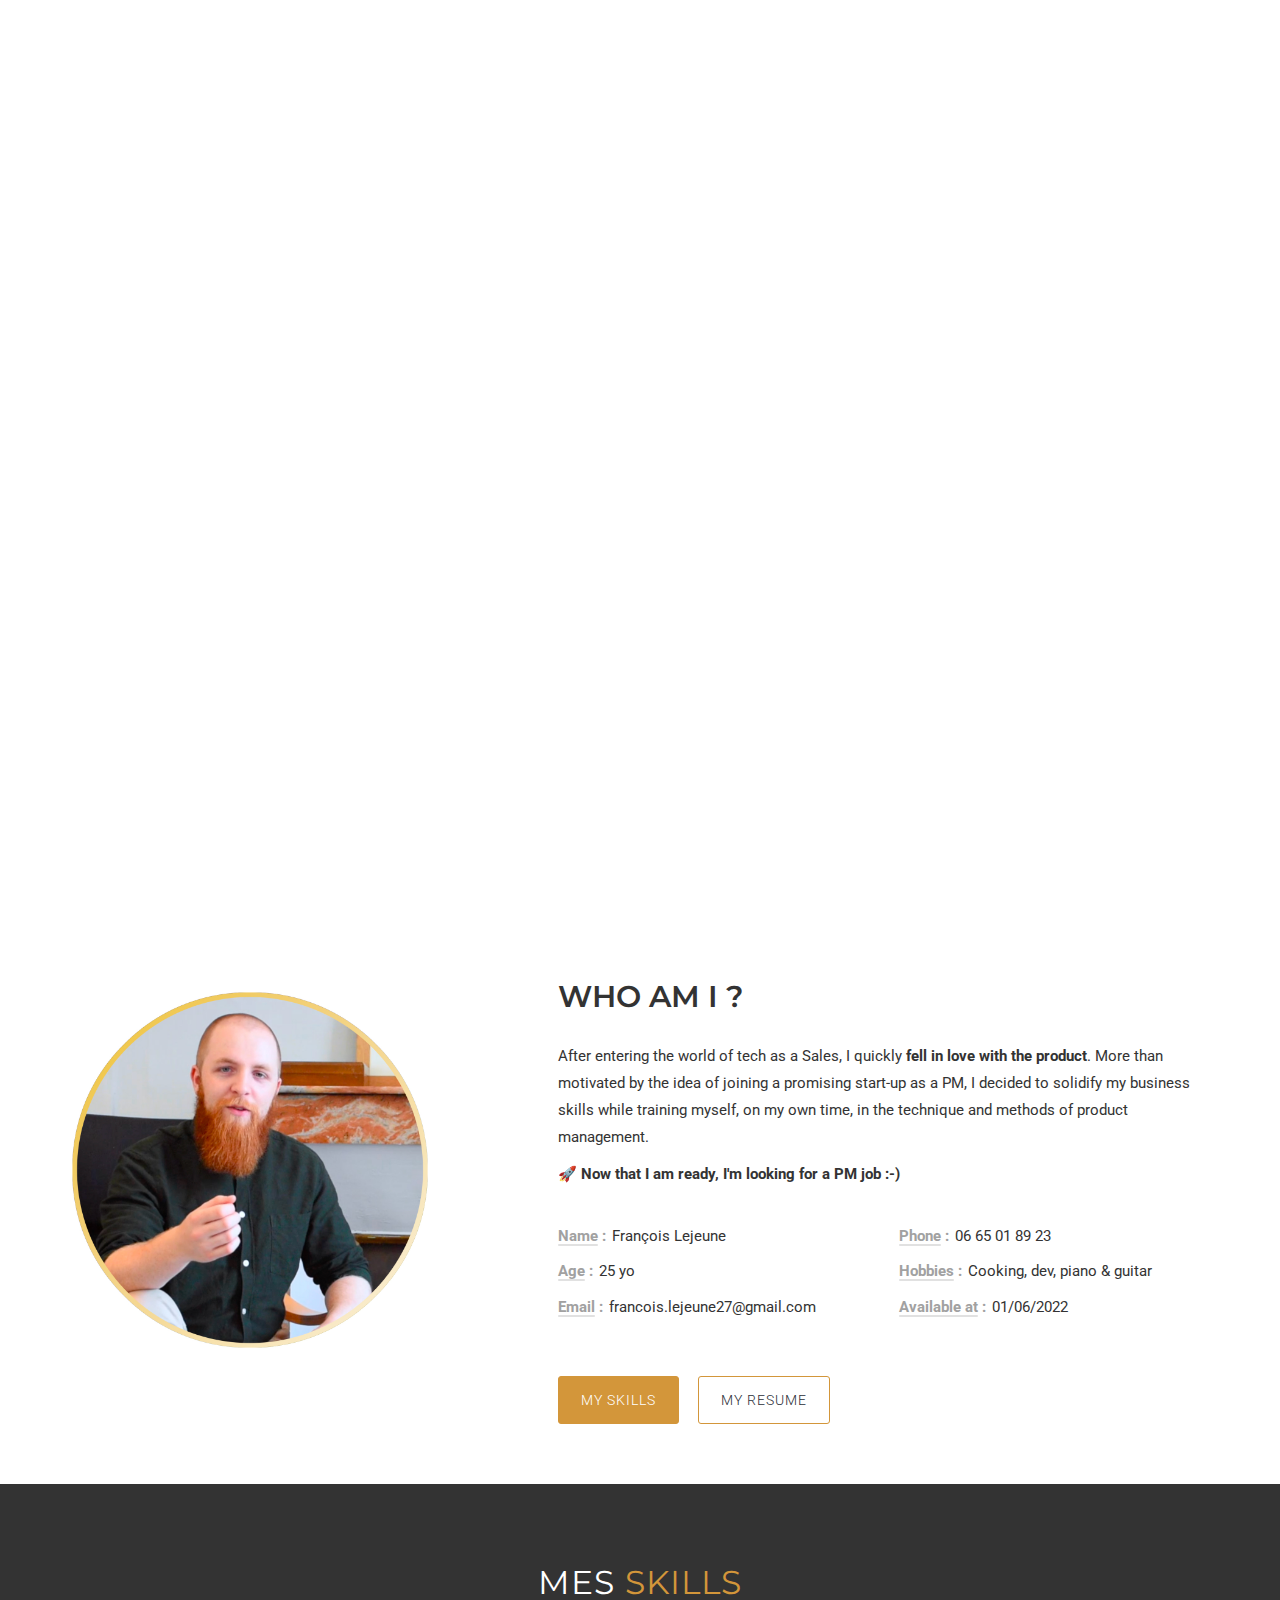
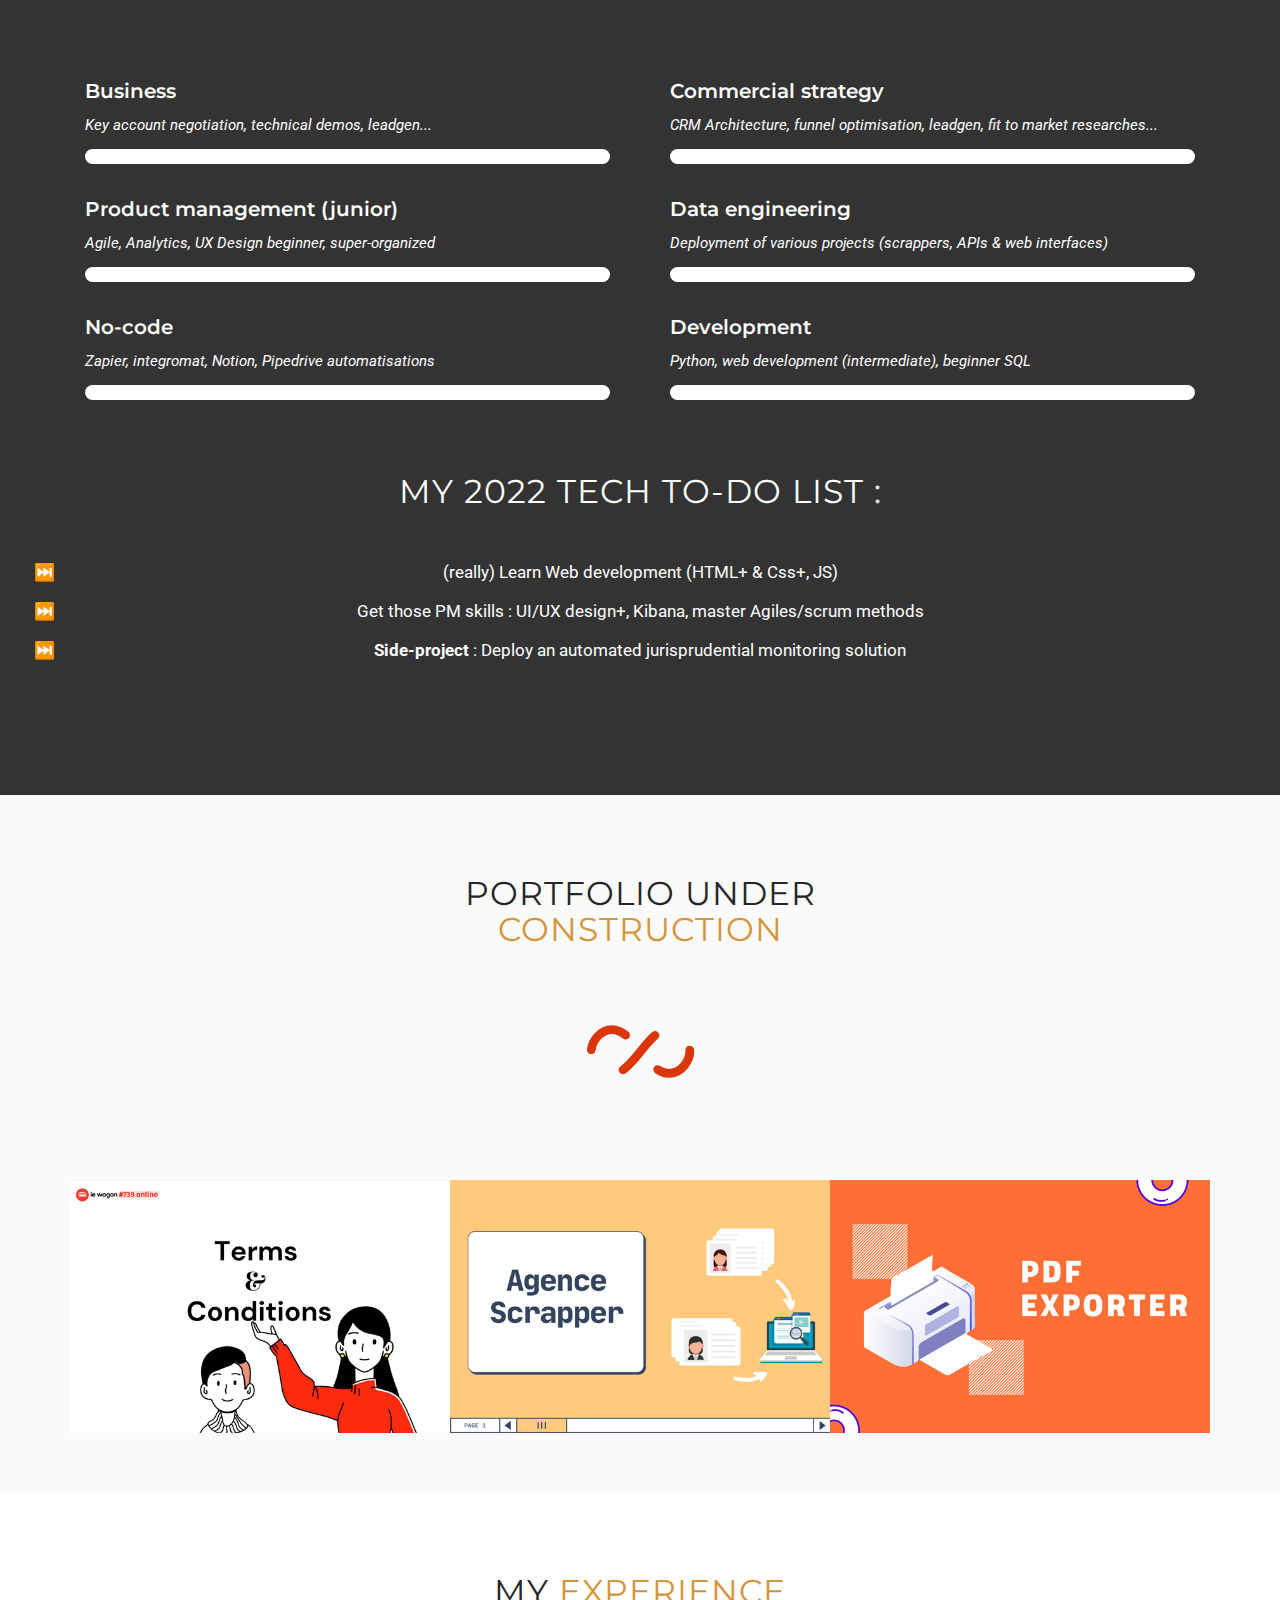
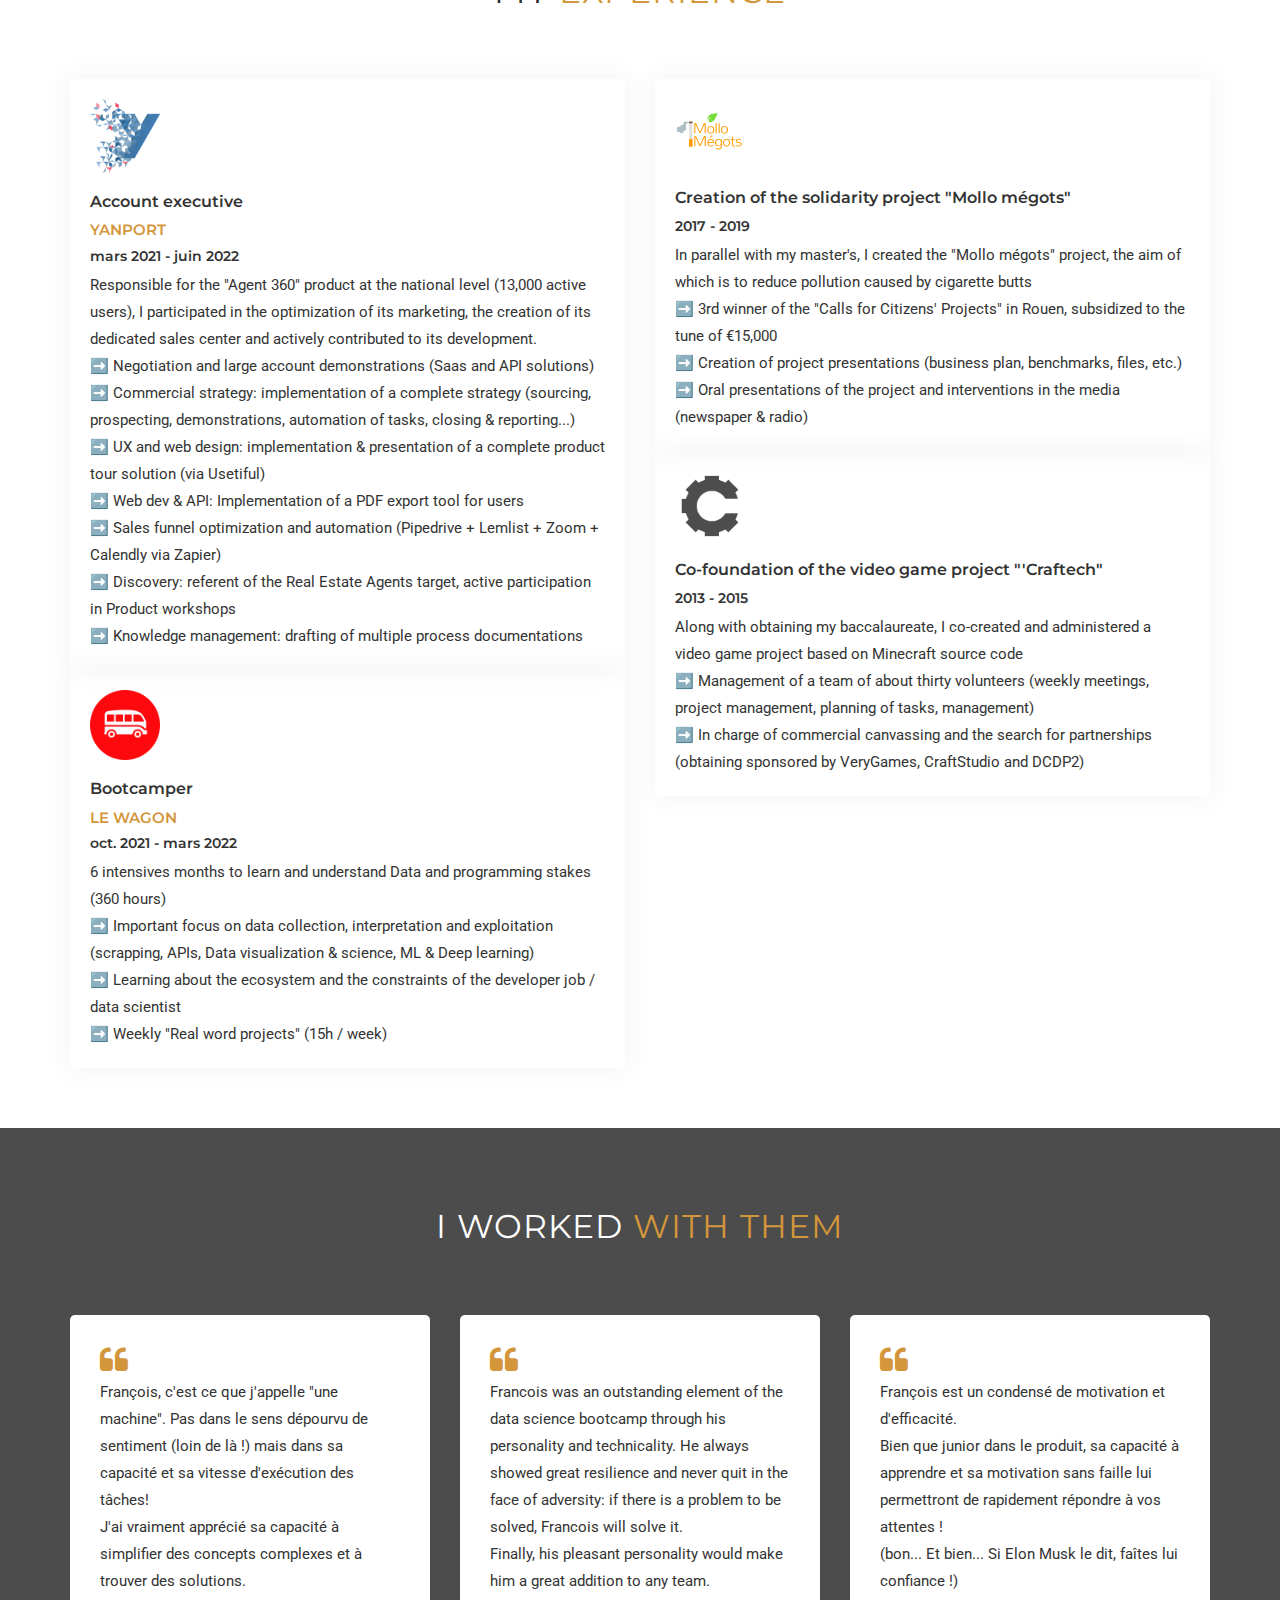
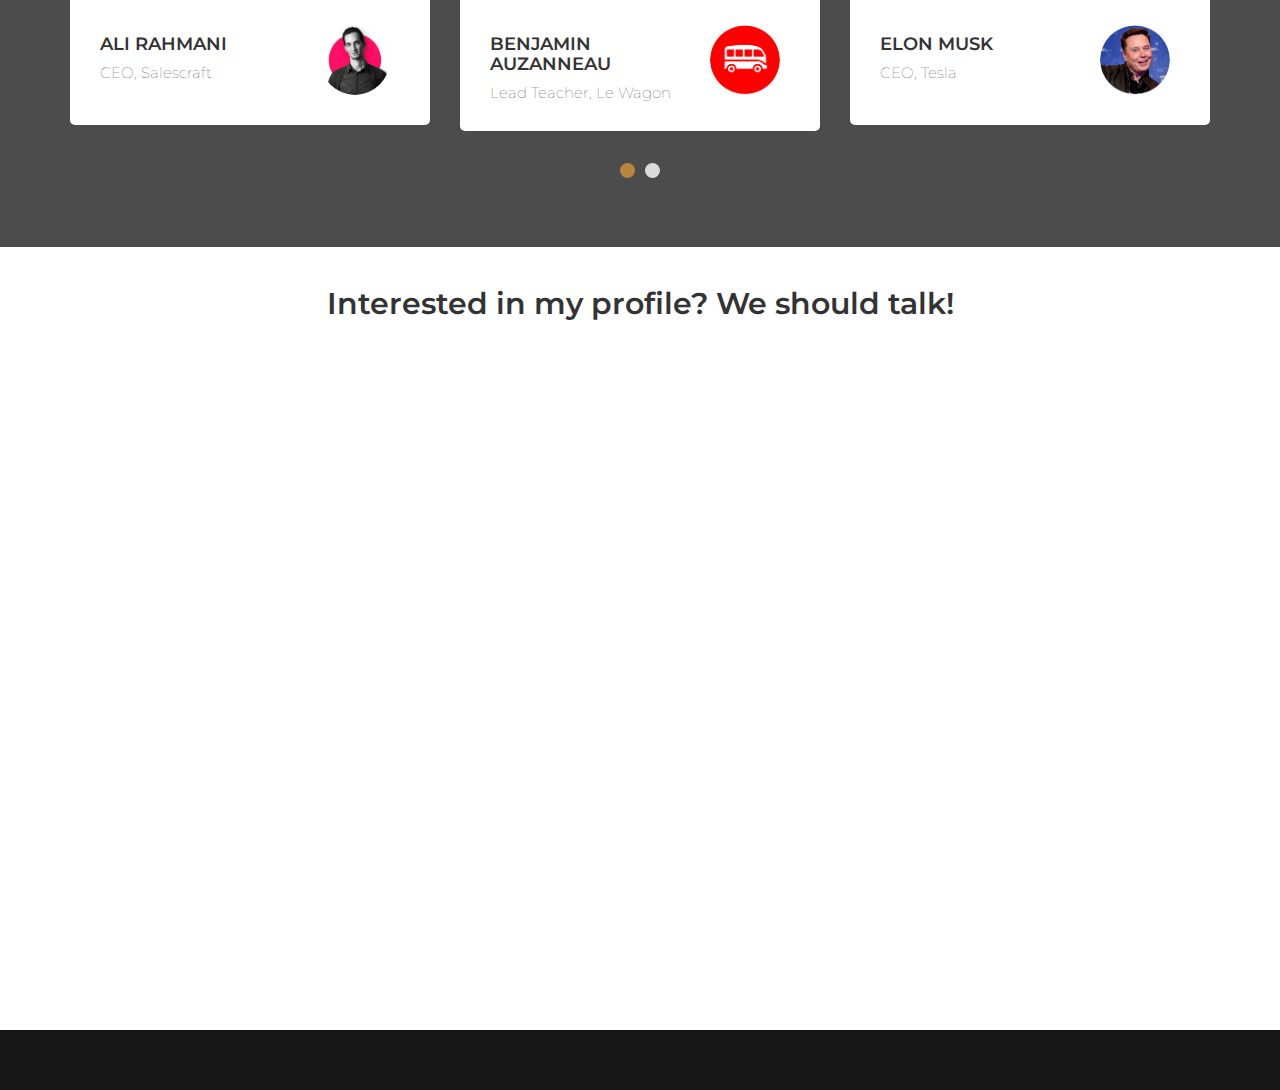
==== commit 5bca1919: "adding GA tag script on all pages" ====
--- a/engindex.html
+++ b/engindex.html
@@ -57,6 +57,16 @@
 
     <!--Responsive css-->
     <link rel="stylesheet" href="css/responsive.css">
+    
+    <!-- Global site tag (gtag.js) - Google Analytics -->
+    <script async src="https://www.googletagmanager.com/gtag/js?id=G-V76ZXWF3JG"></script>
+    <script>
+      window.dataLayer = window.dataLayer || [];
+      function gtag(){dataLayer.push(arguments);}
+      gtag('js', new Date());
+
+      gtag('config', 'G-V76ZXWF3JG');
+    </script>
 </head>
 <body>
 
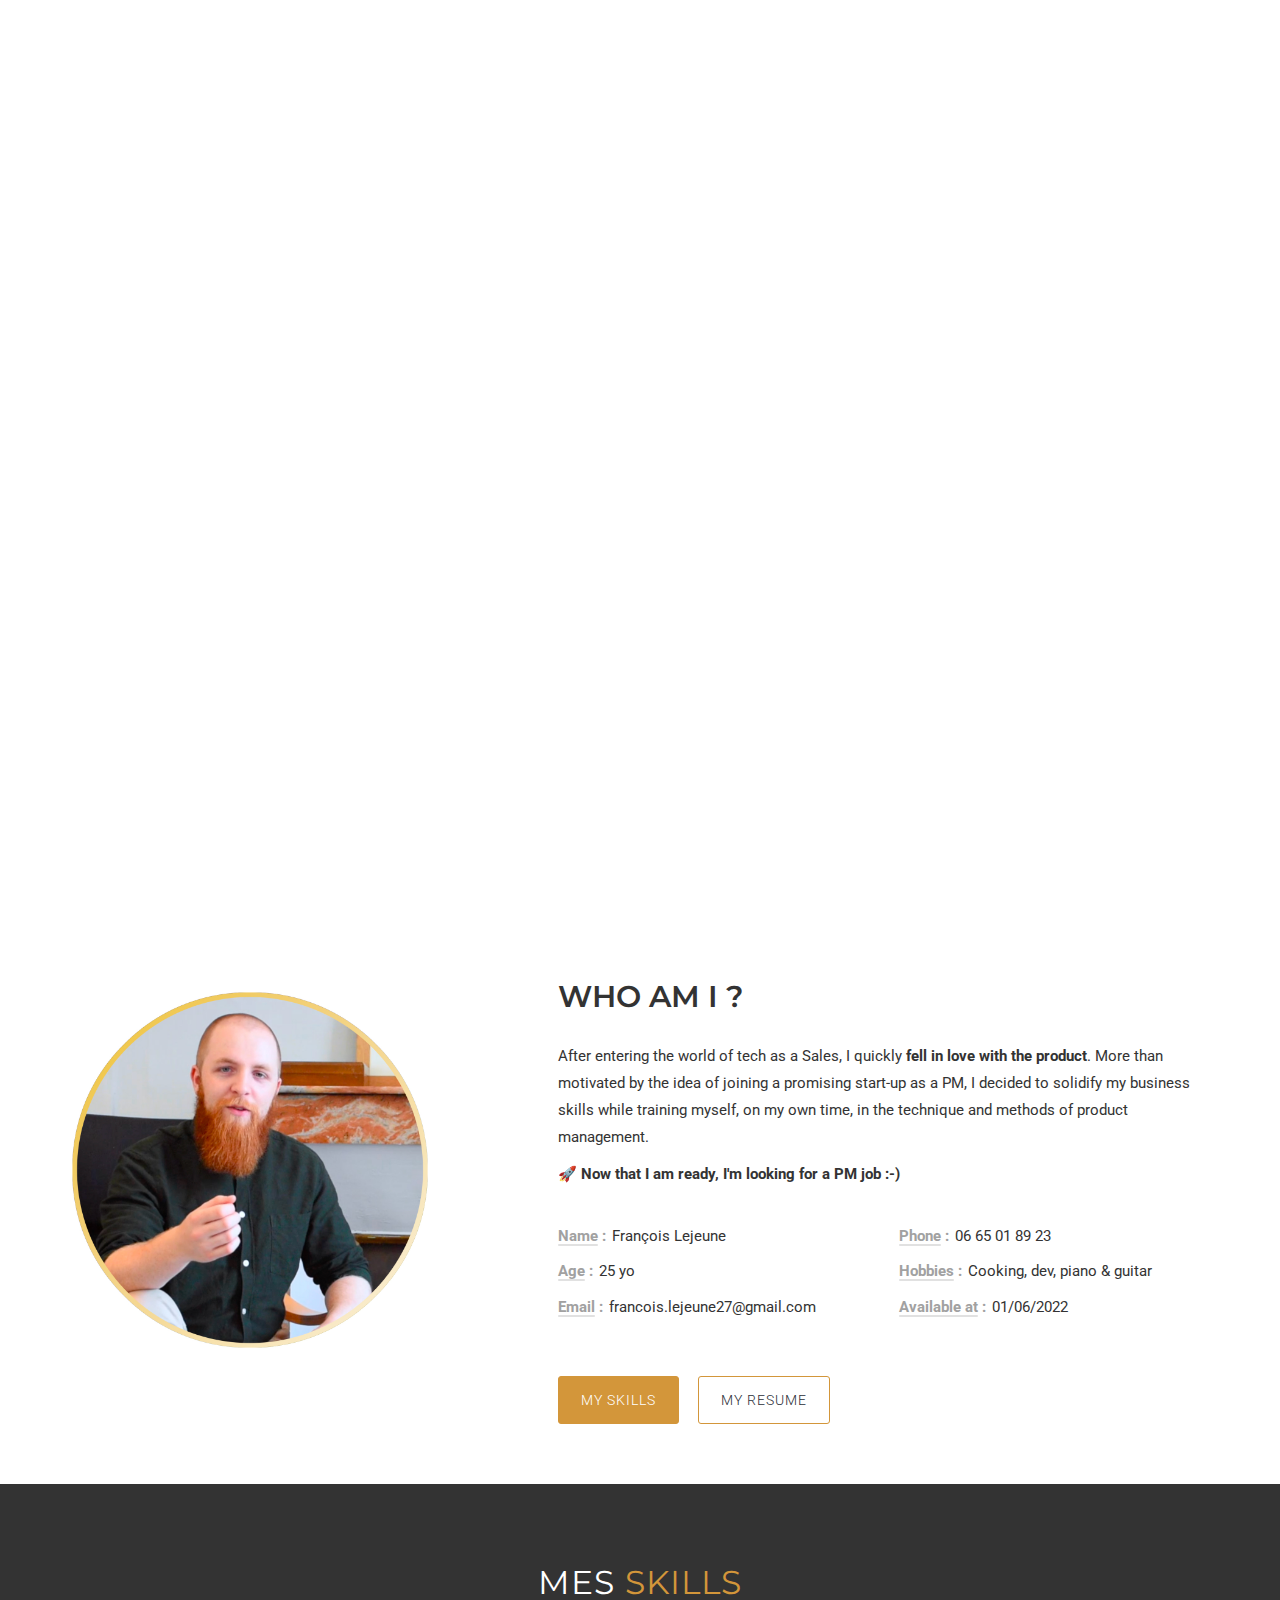
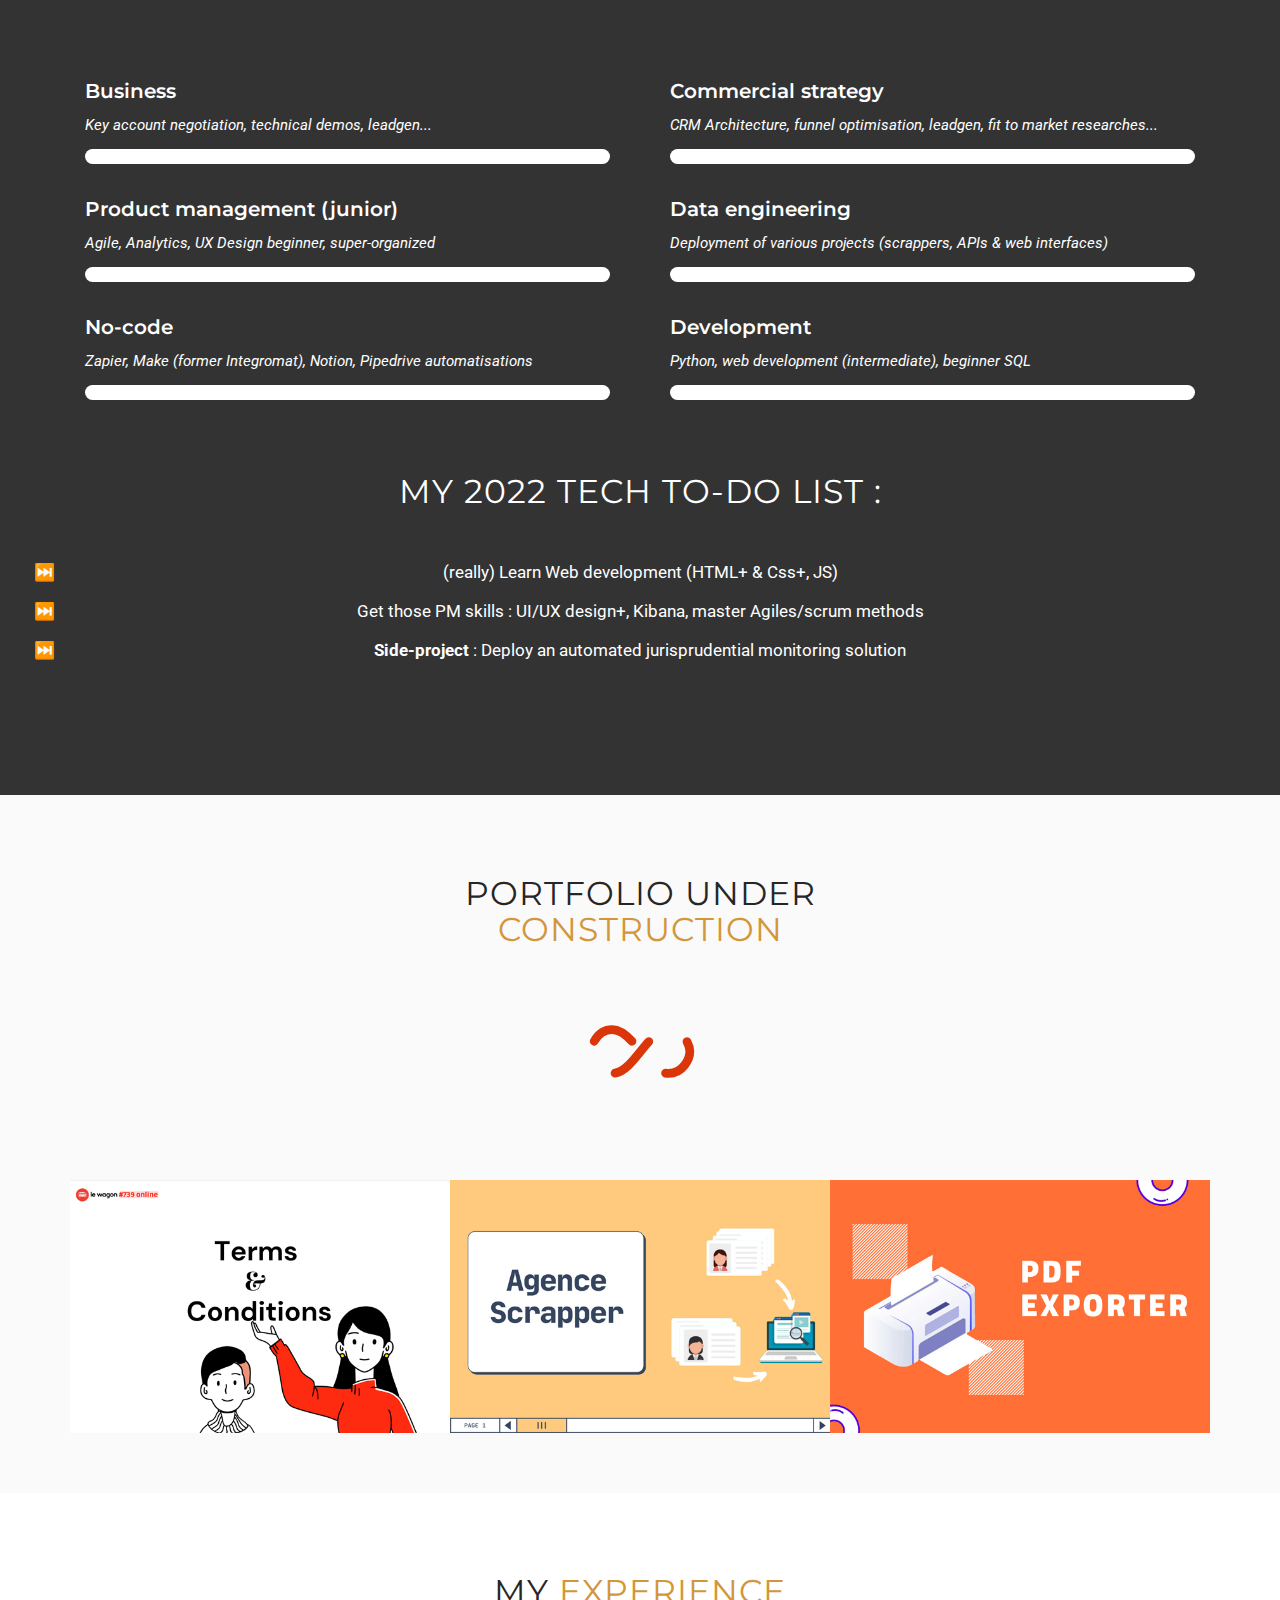
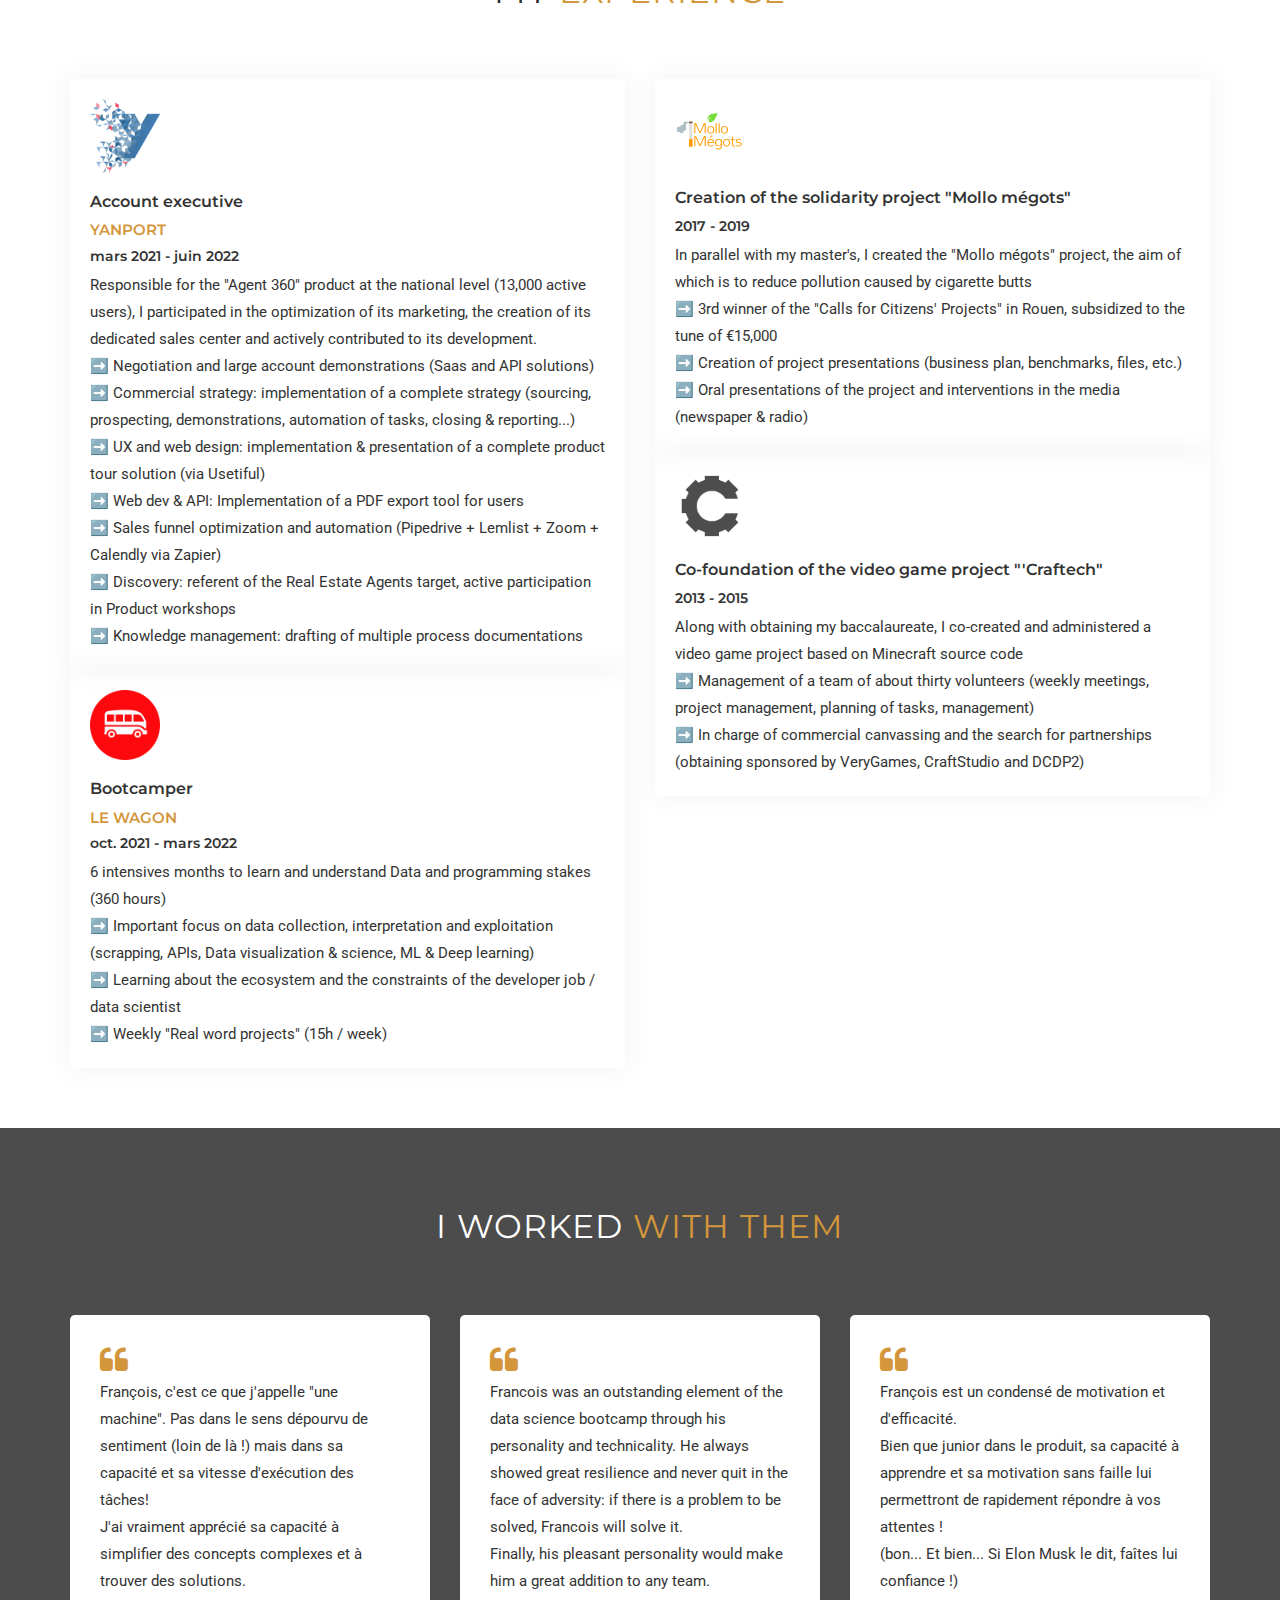
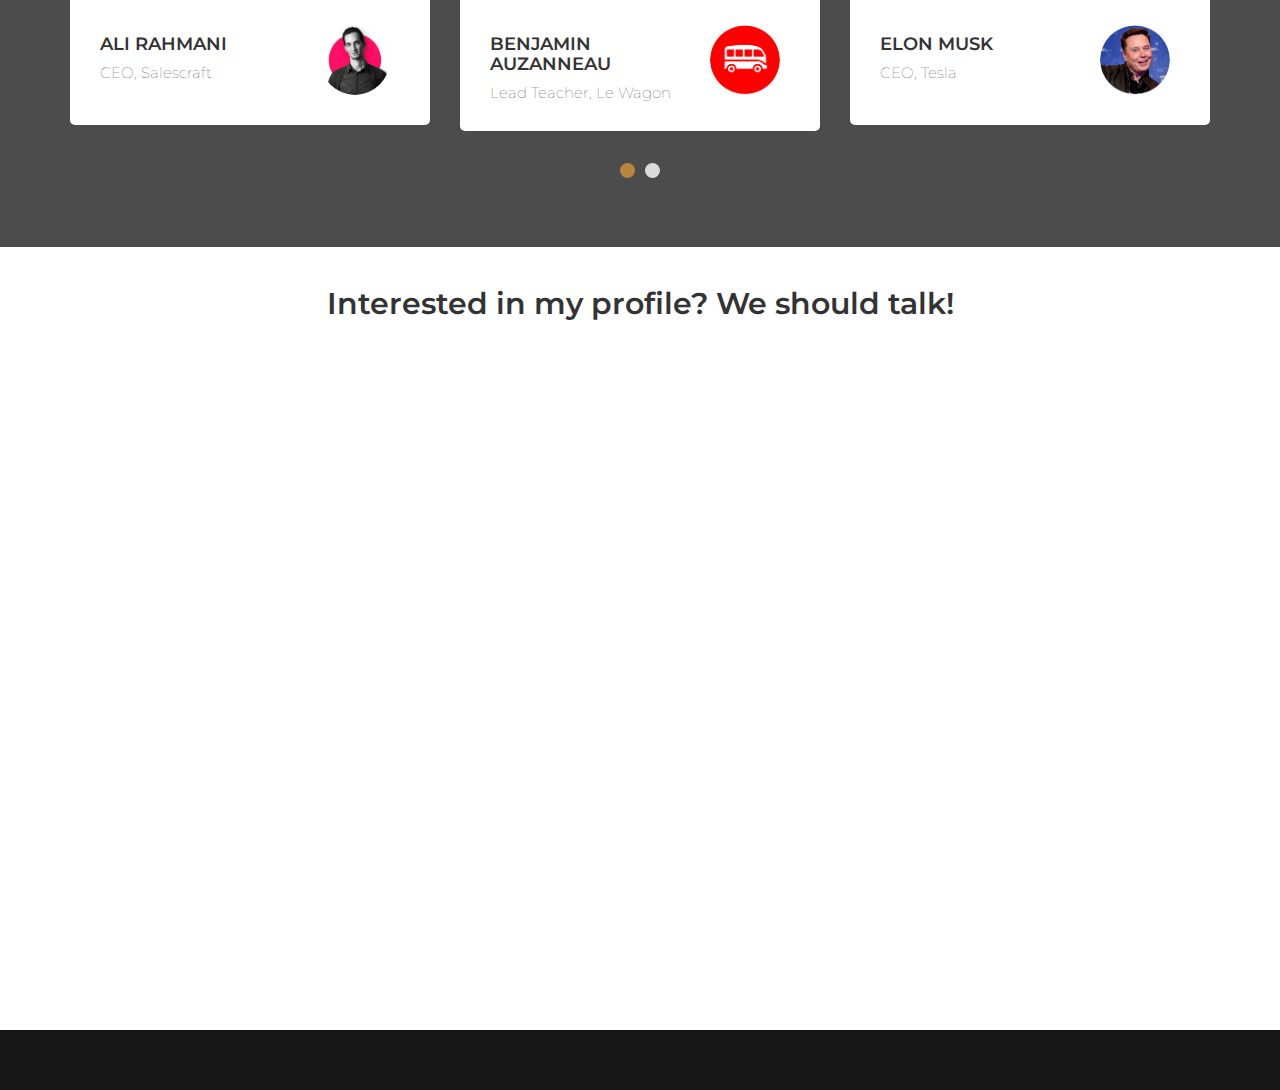
==== commit ee5ca680: "integromat => Make (former Integromat)" ====
--- a/engindex.html
+++ b/engindex.html
@@ -301,7 +301,7 @@
                     <!--edit percentage-->
 
                     <h6 class="skillbar-title">No-code</h6>
-                    <p class="skillbar-detail">Zapier, integromat, Notion, Pipedrive automatisations  </p>
+                    <p class="skillbar-detail">Zapier, Make (former Integromat), Notion, Pipedrive automatisations  </p>
                     <!--edit skills-->
                     <h6 class="skillbar-percent"></h6>
                     <!--edit percentage-->
